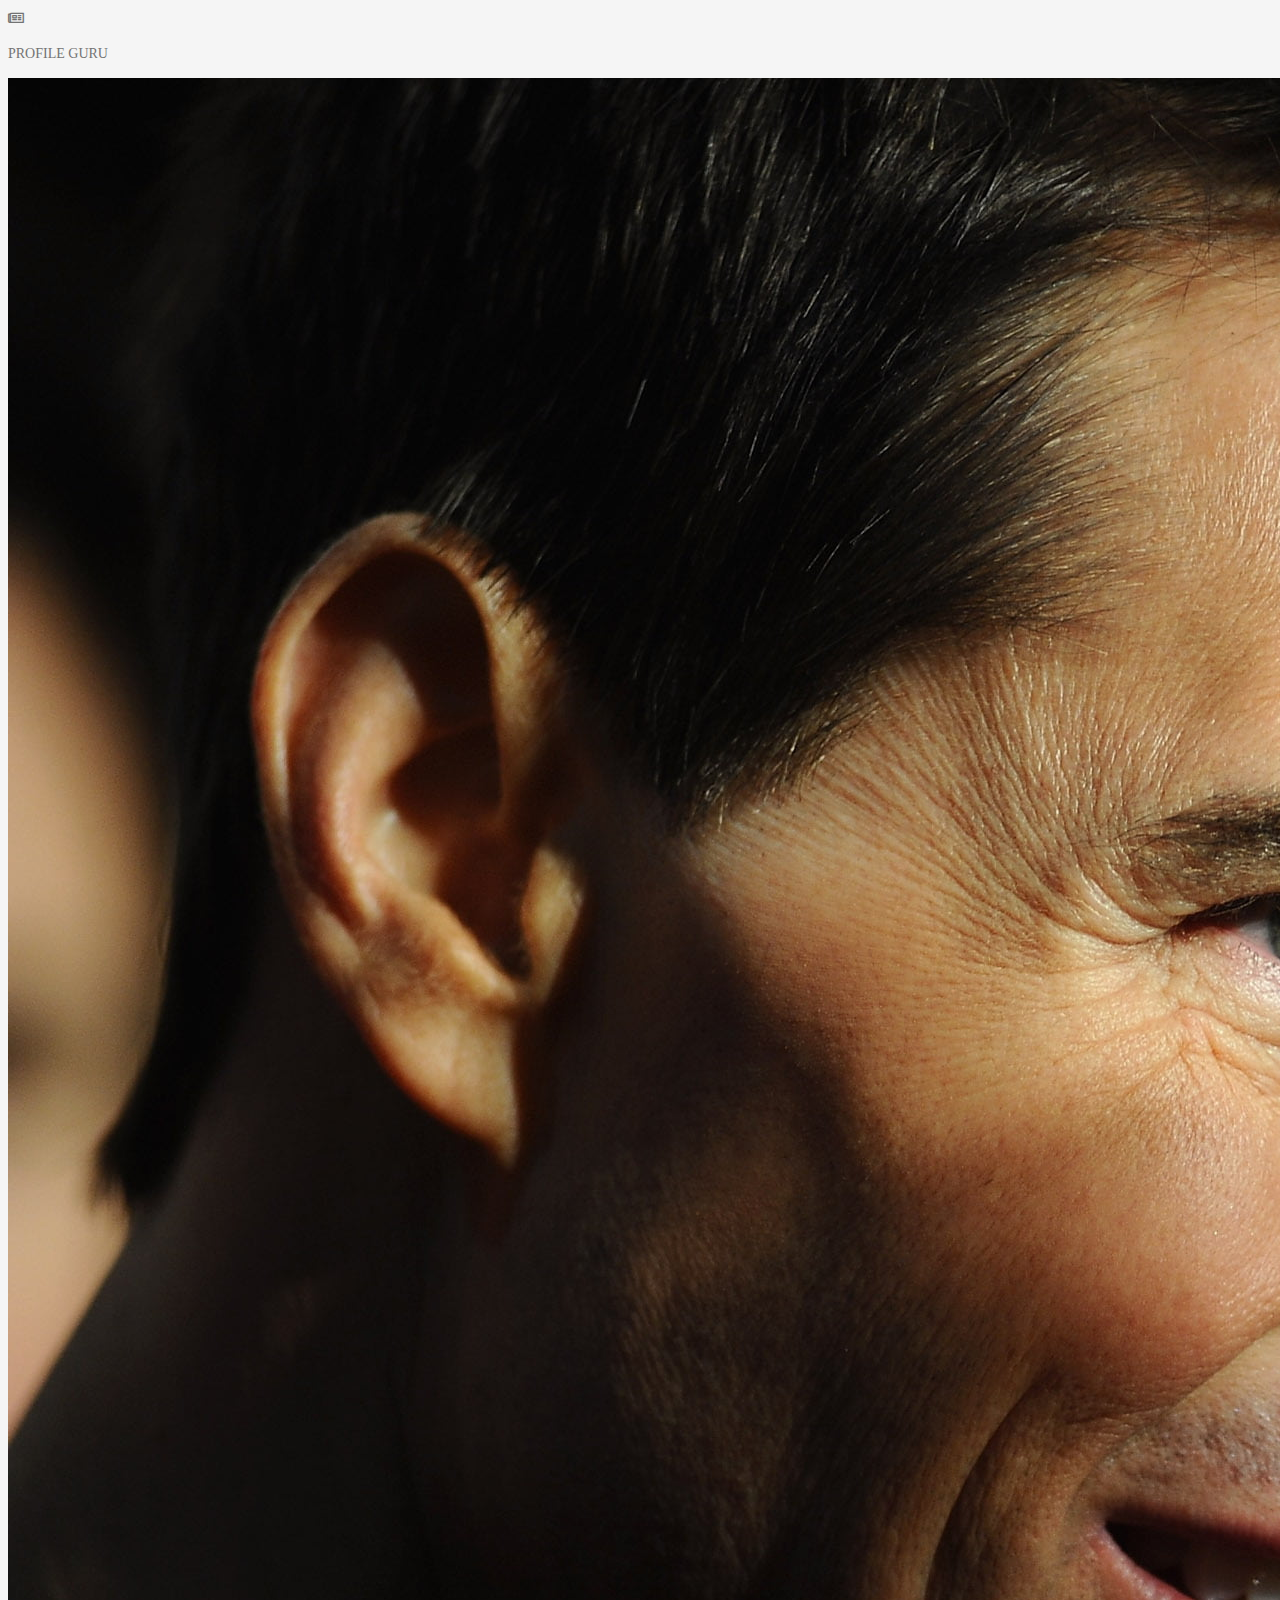
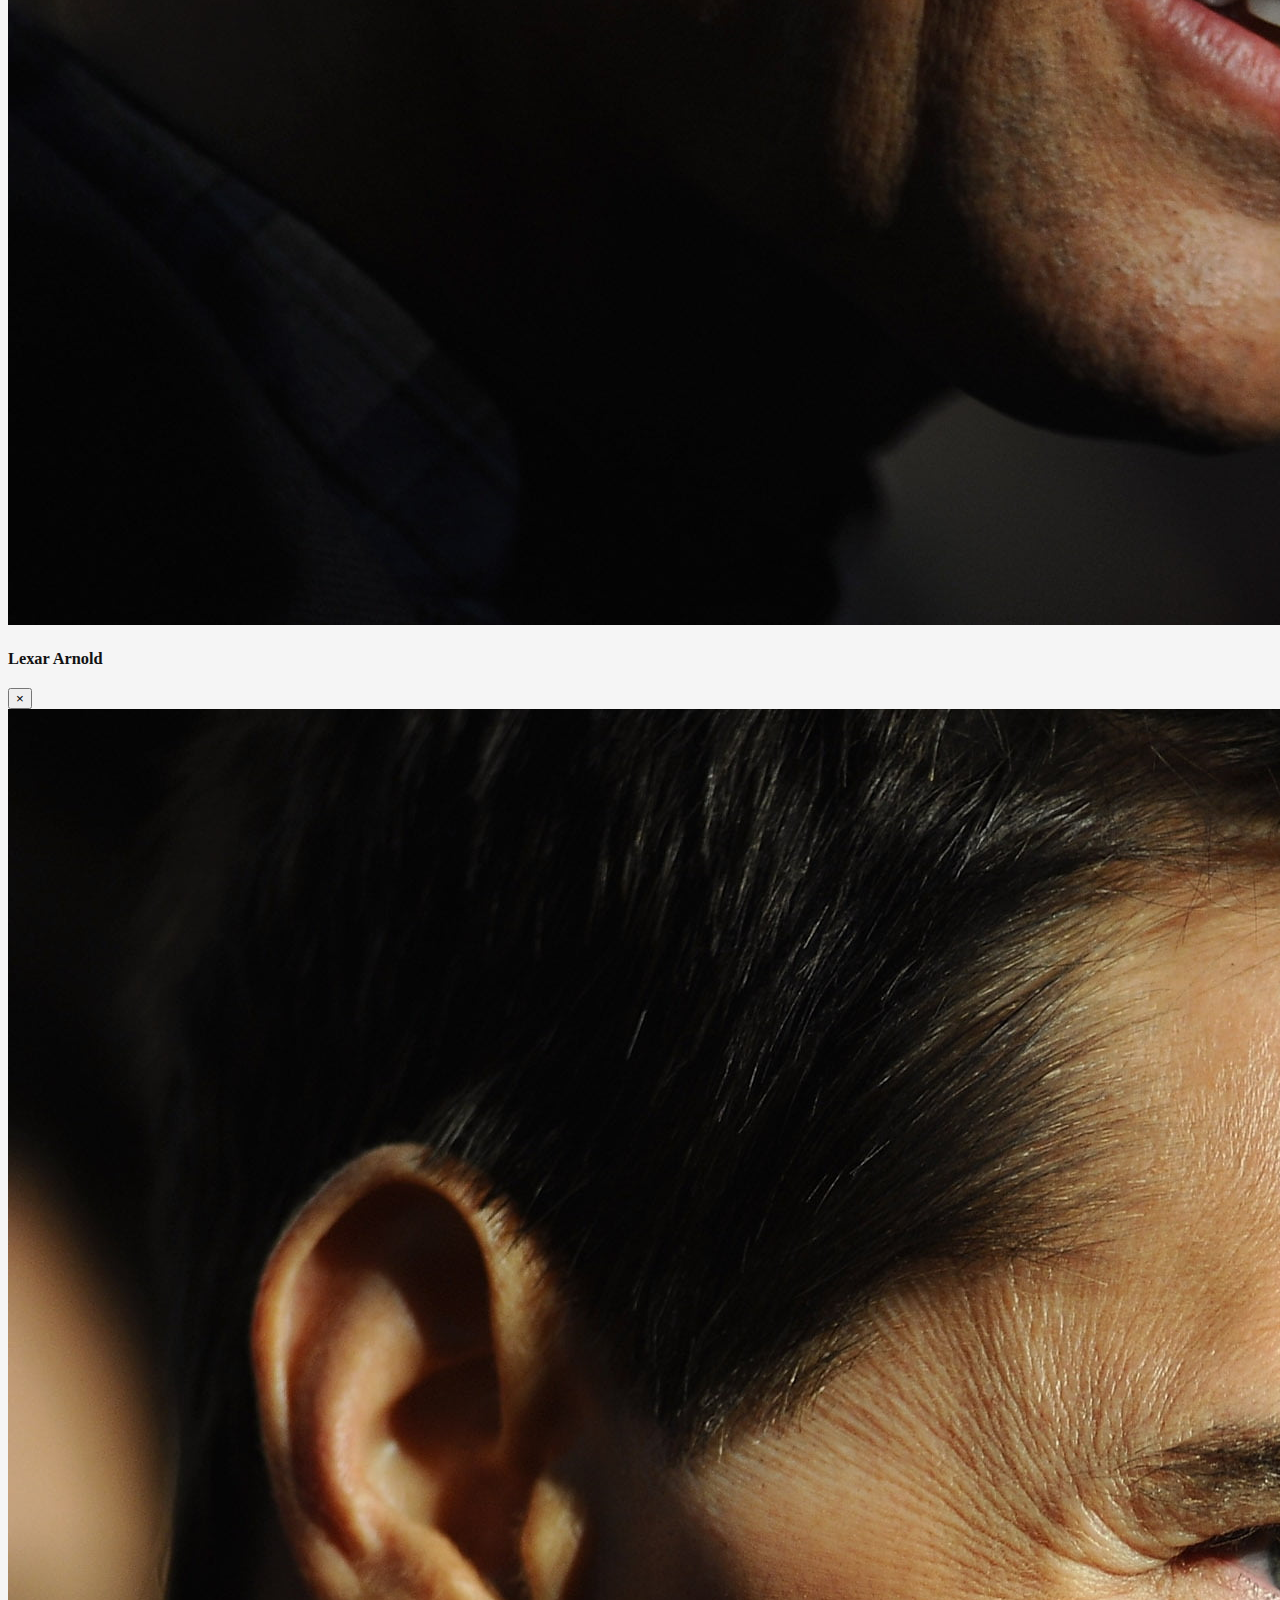
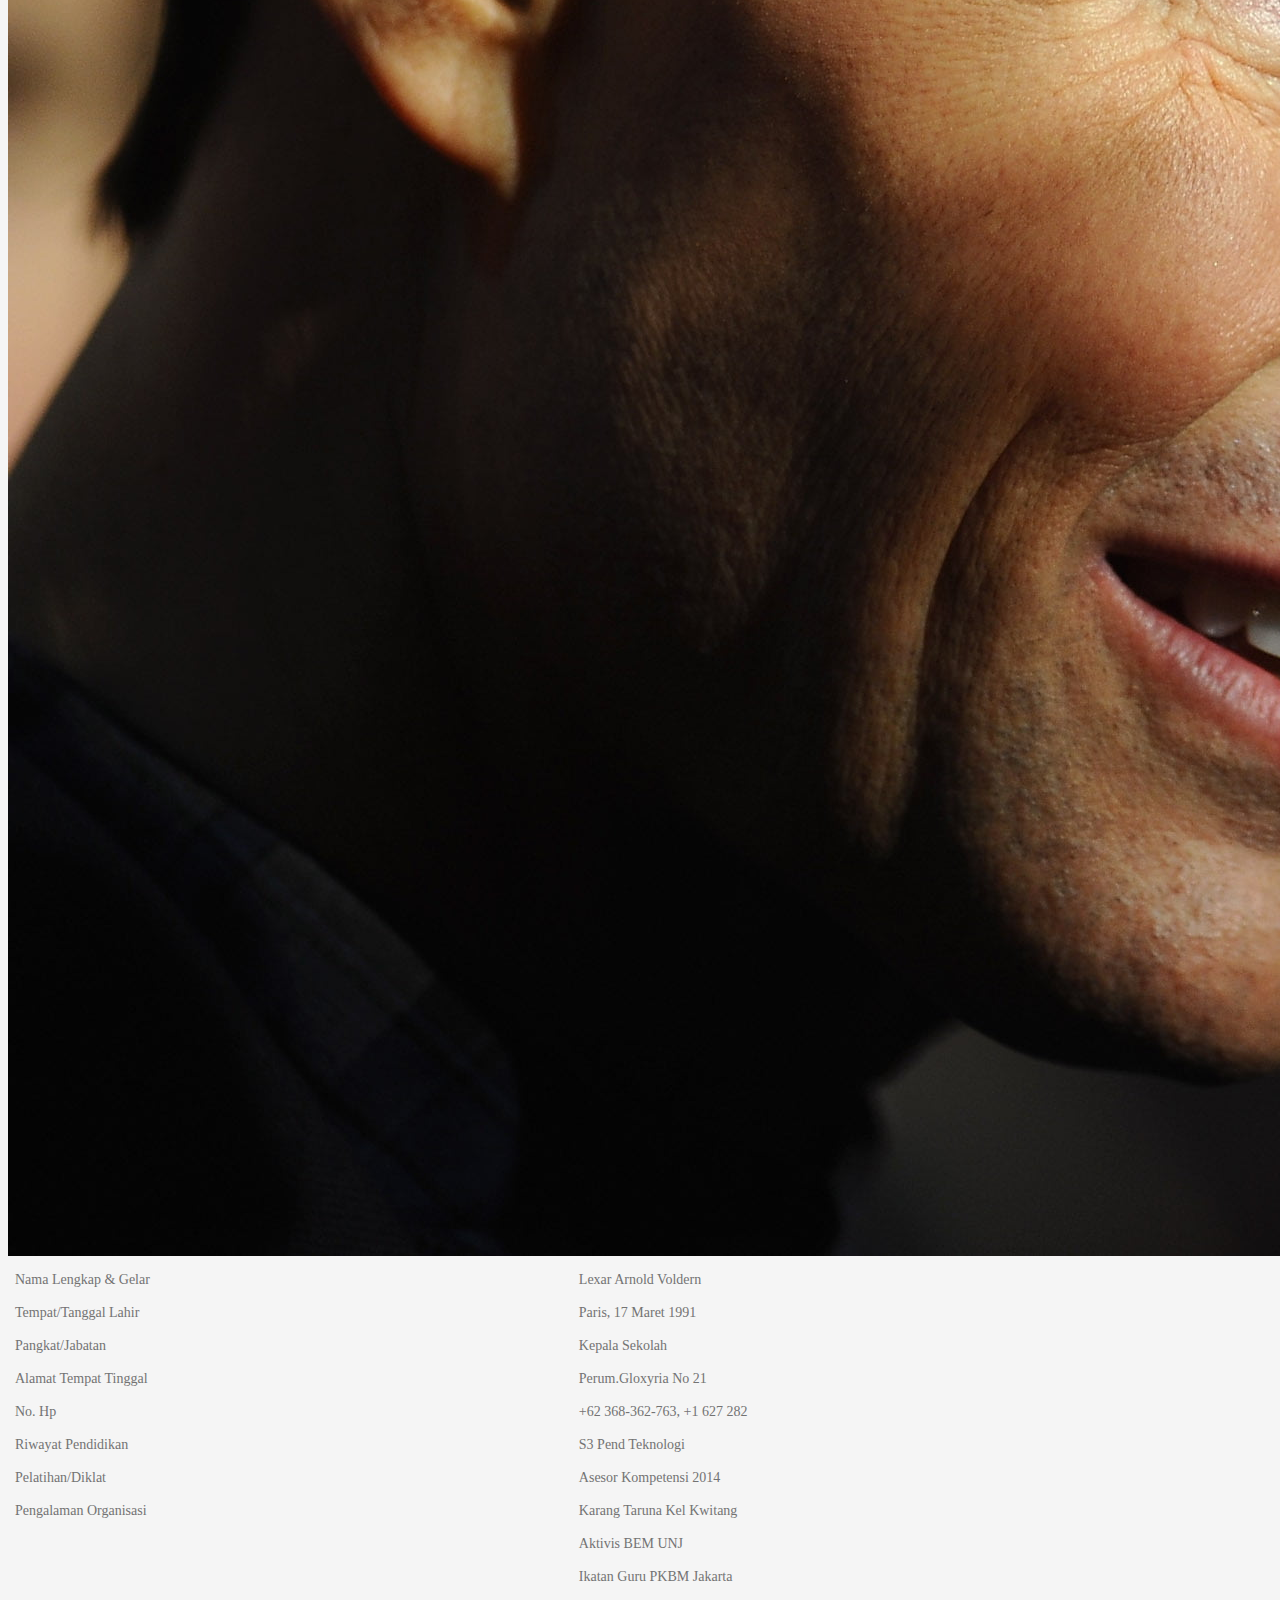
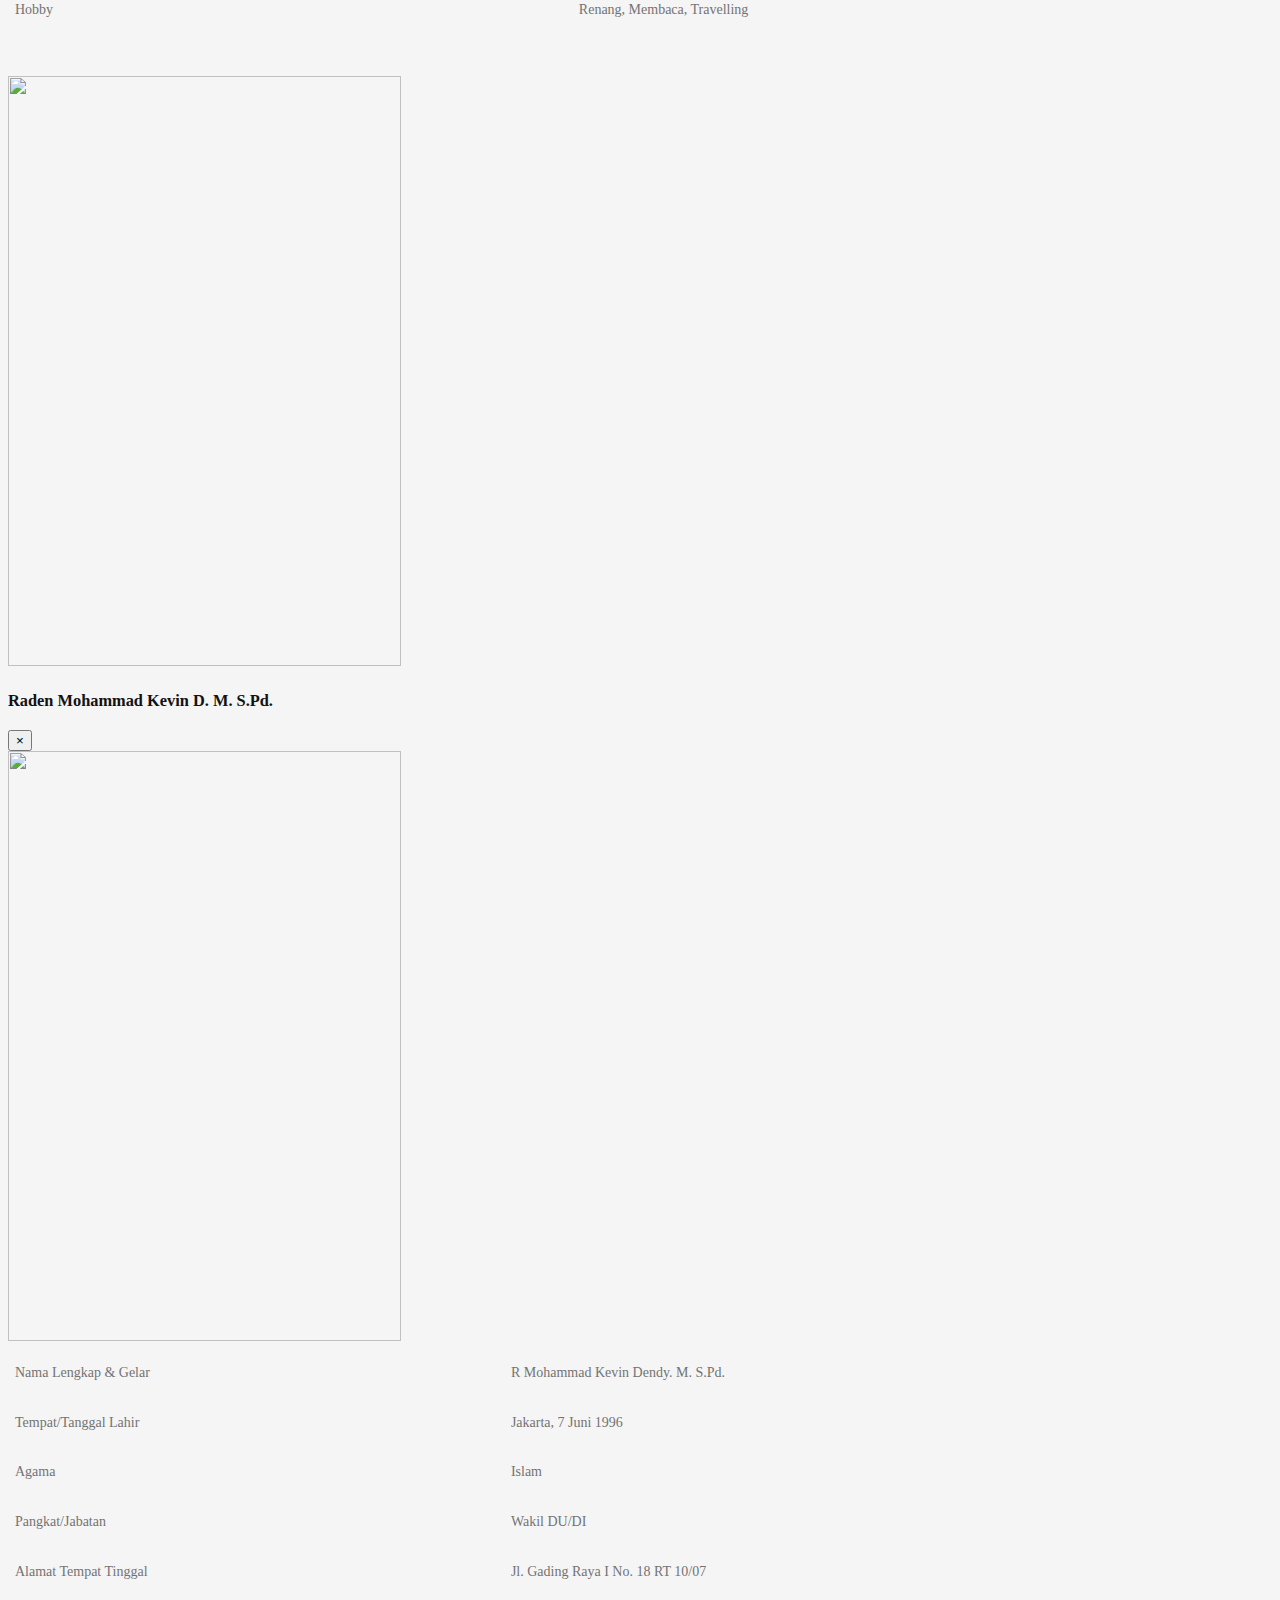
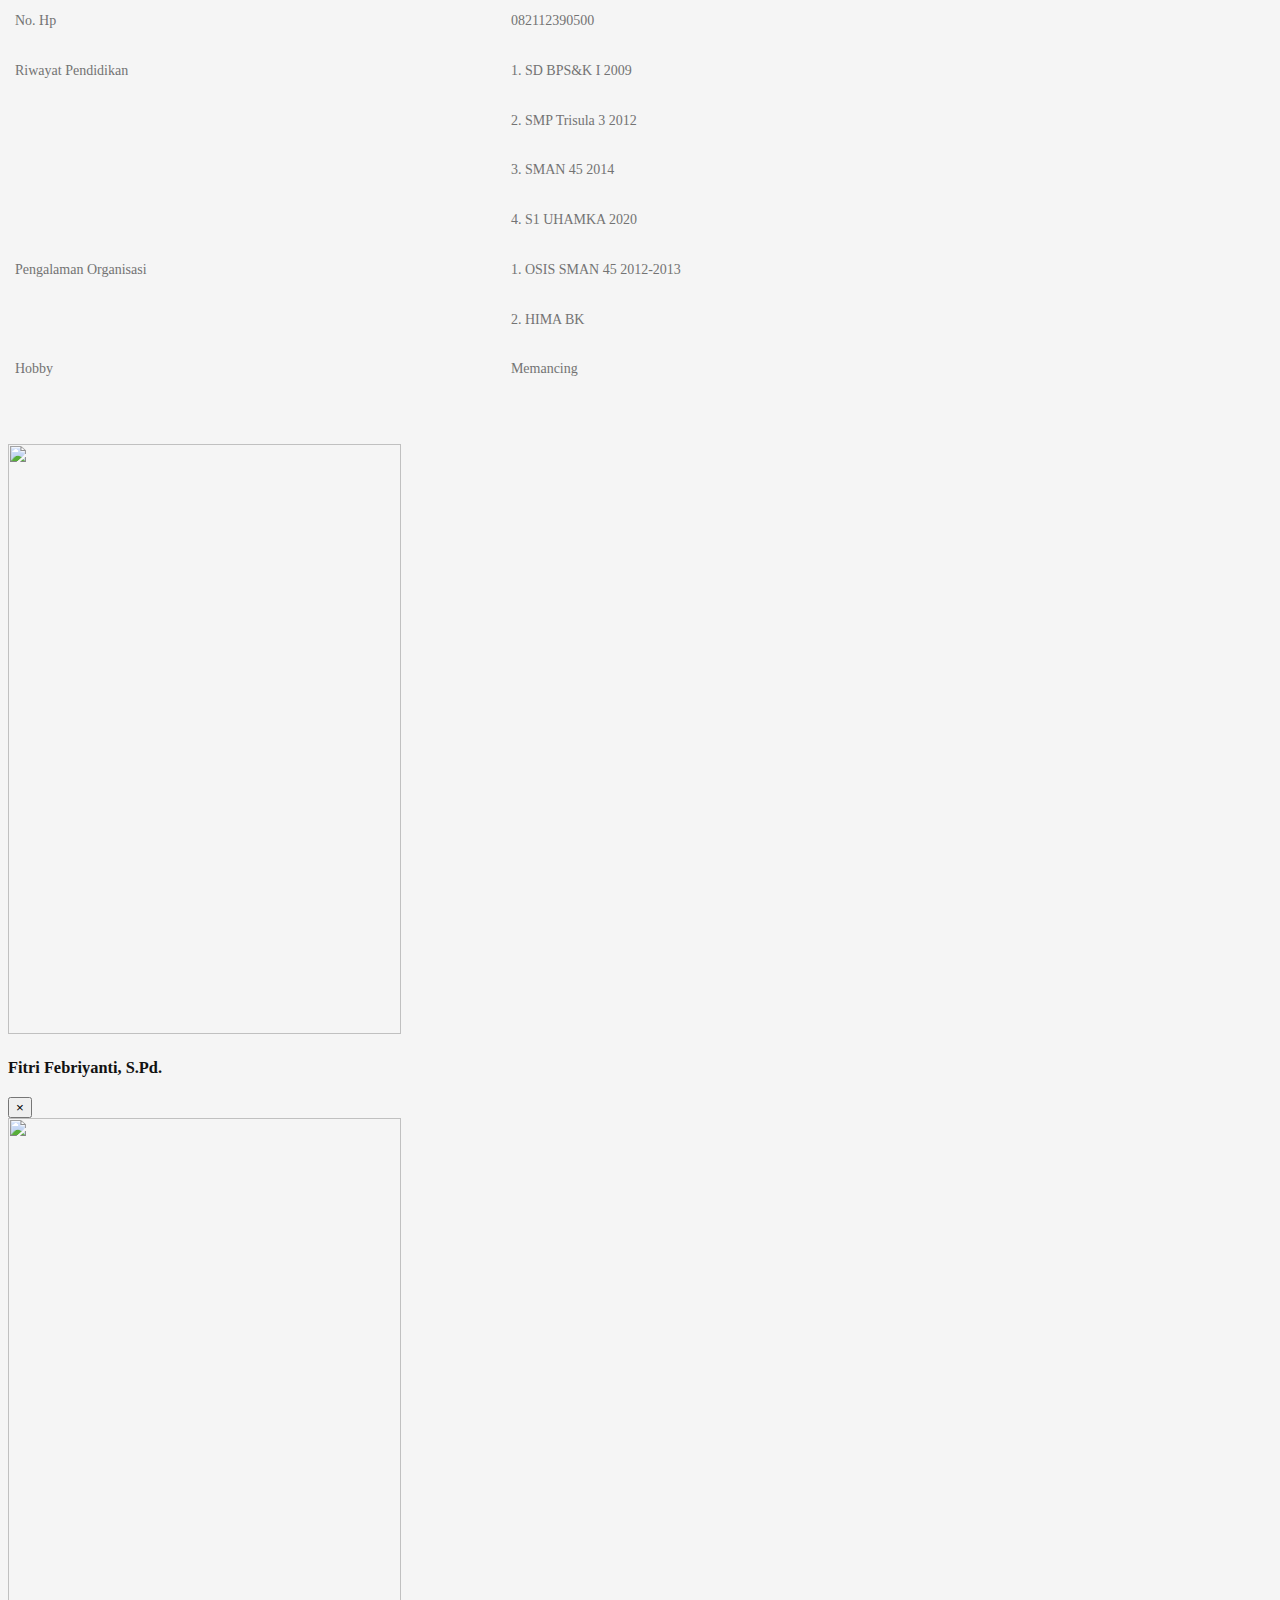
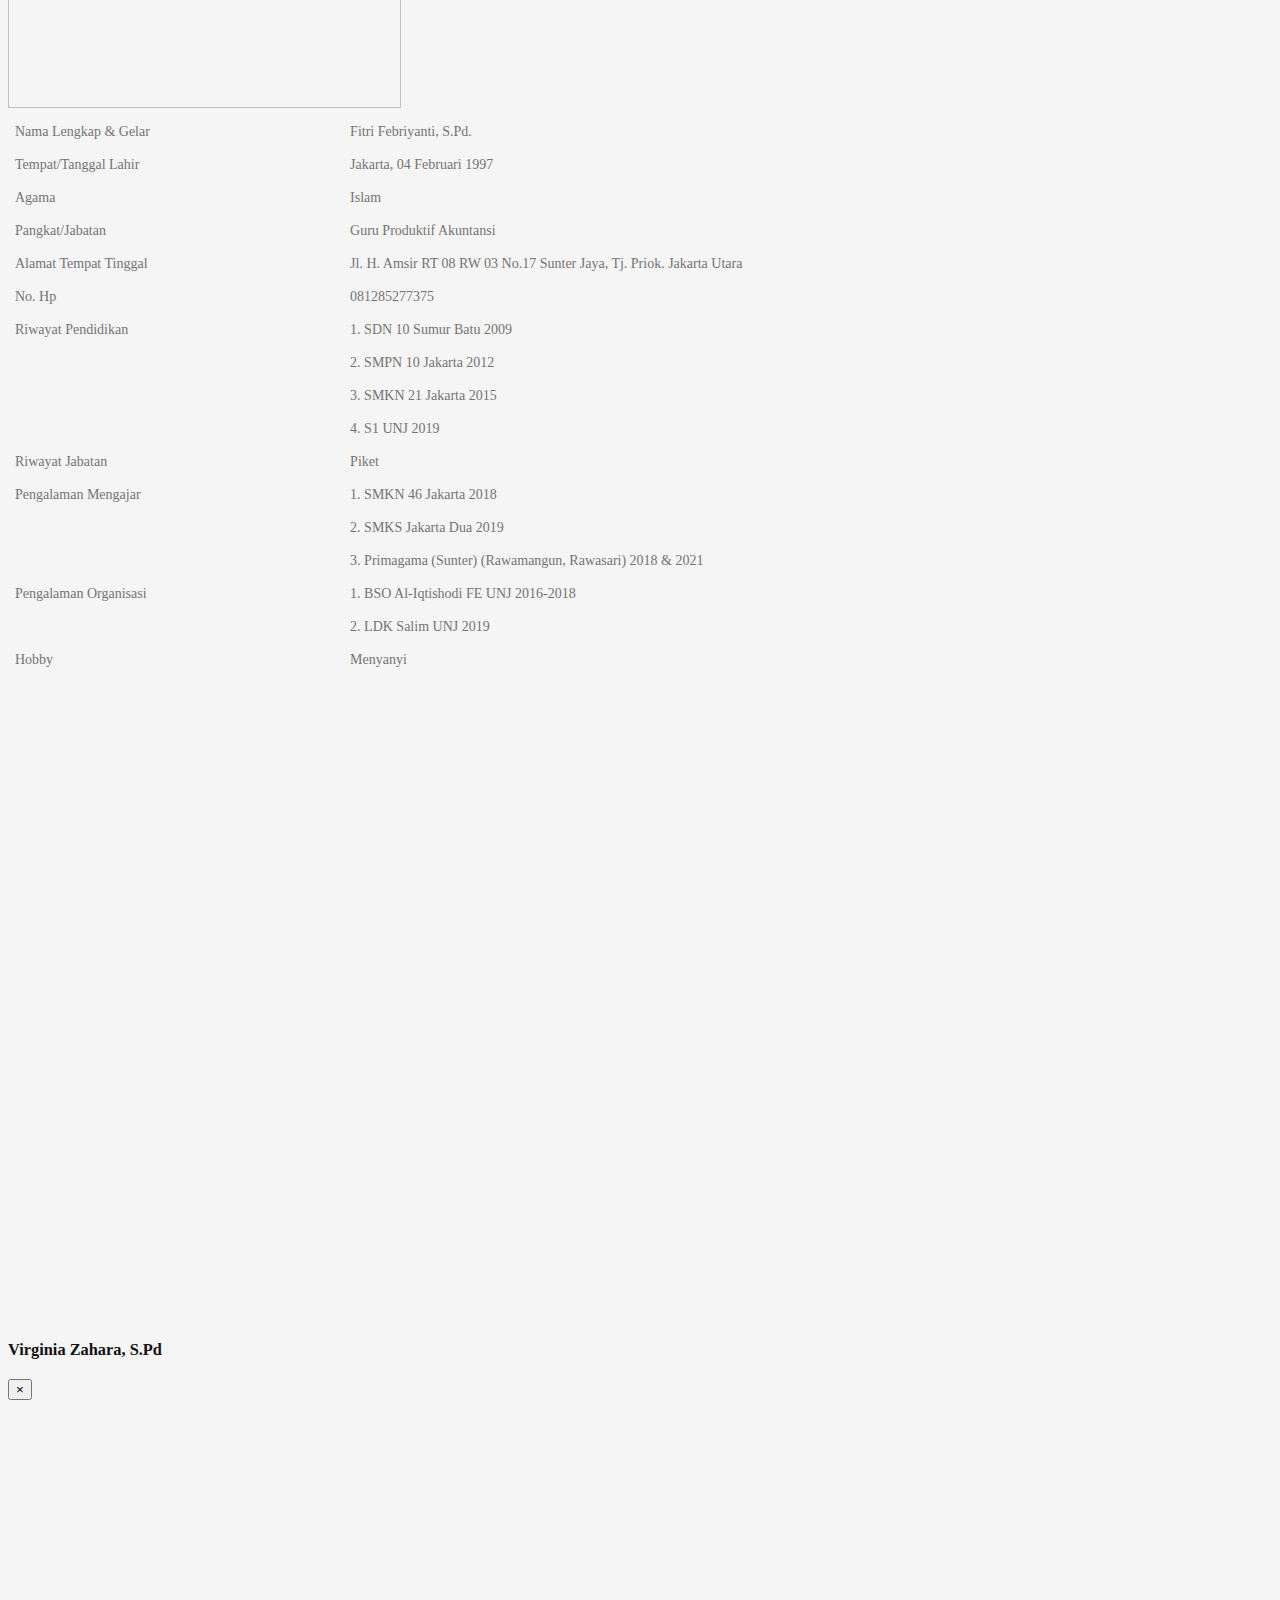
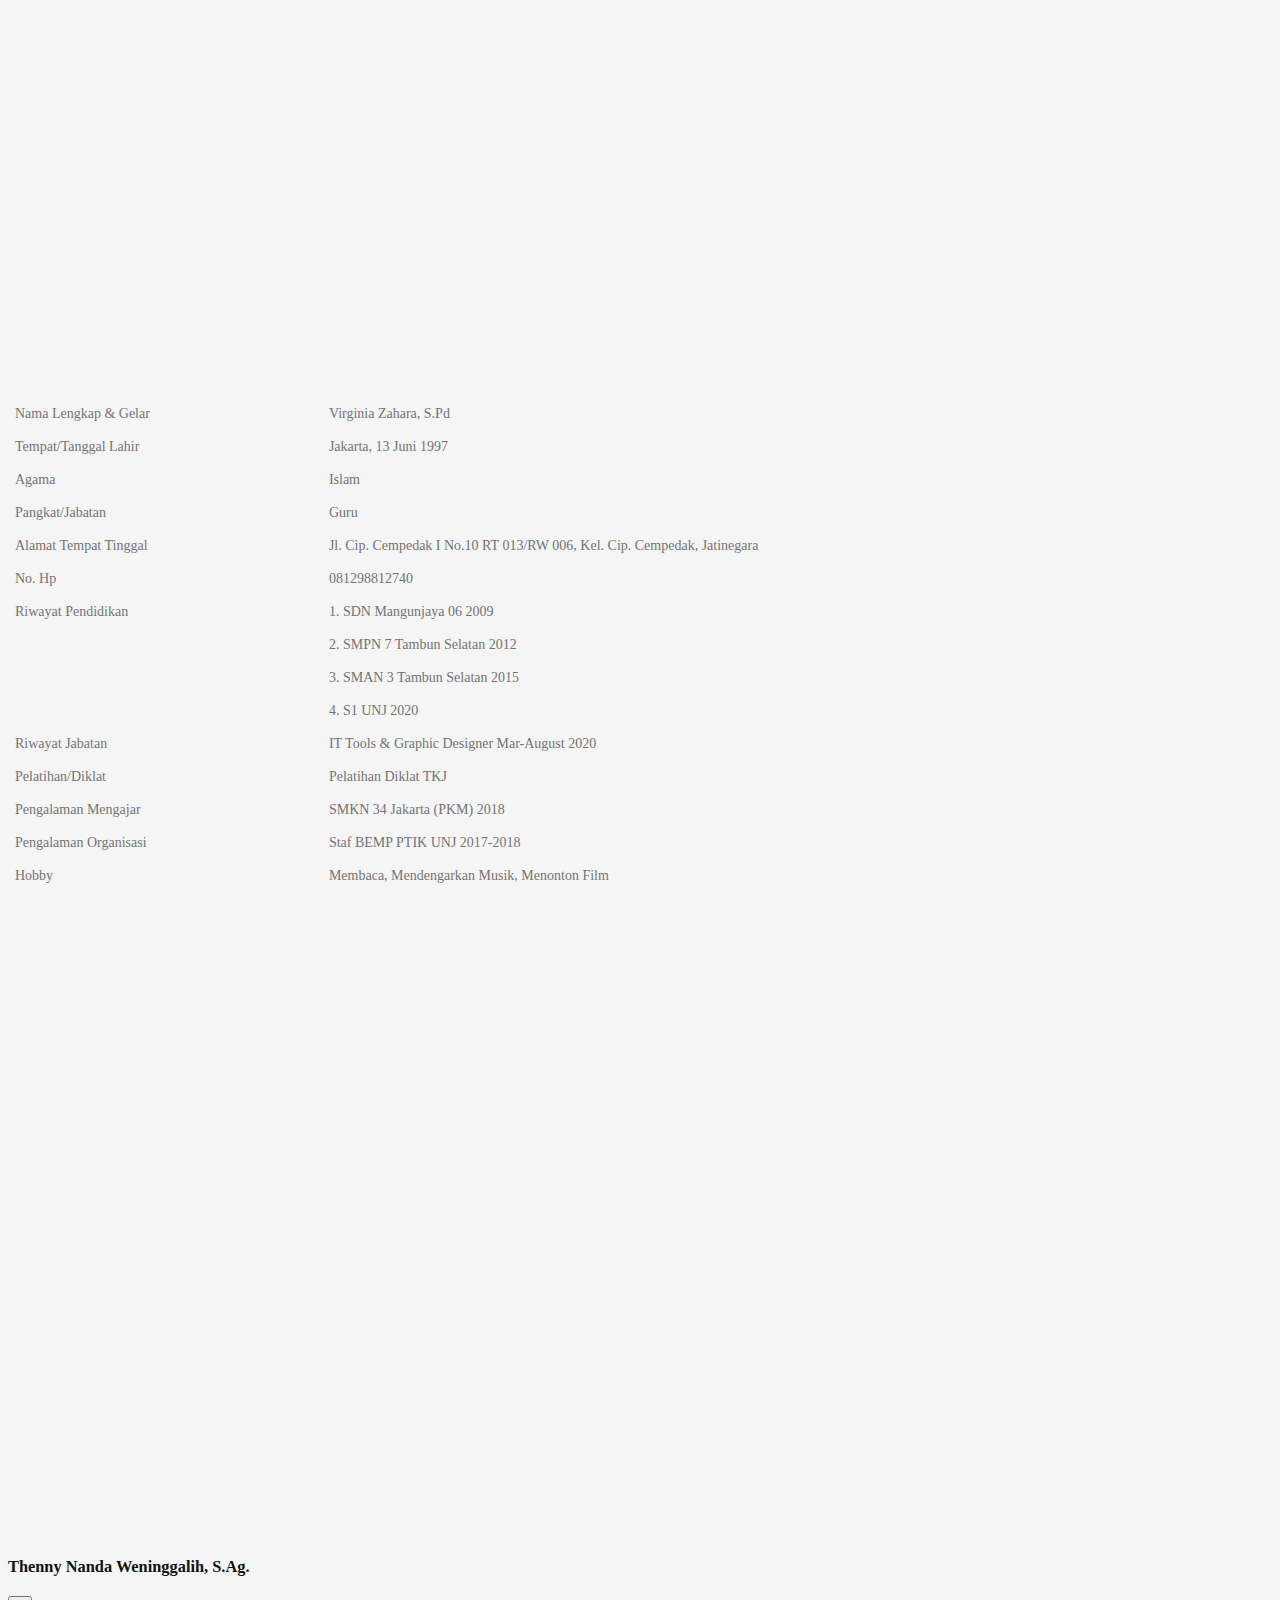
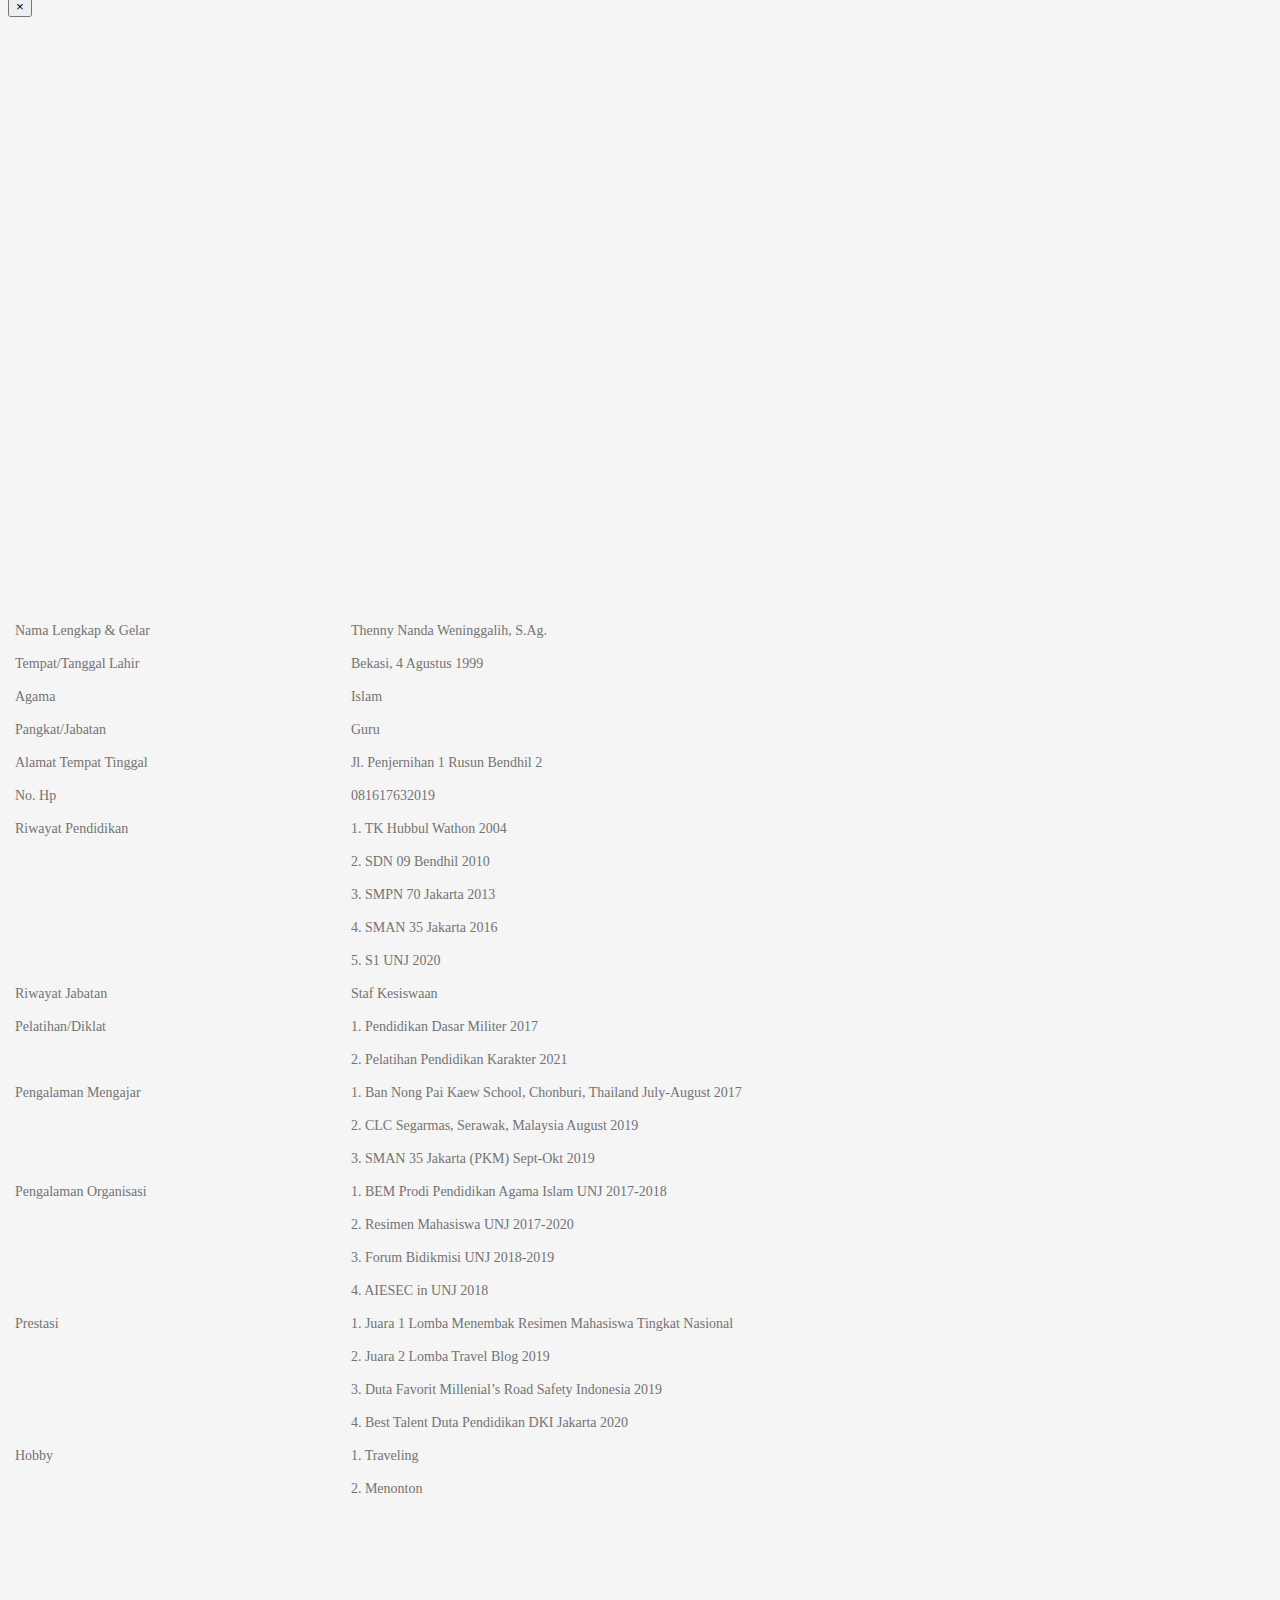
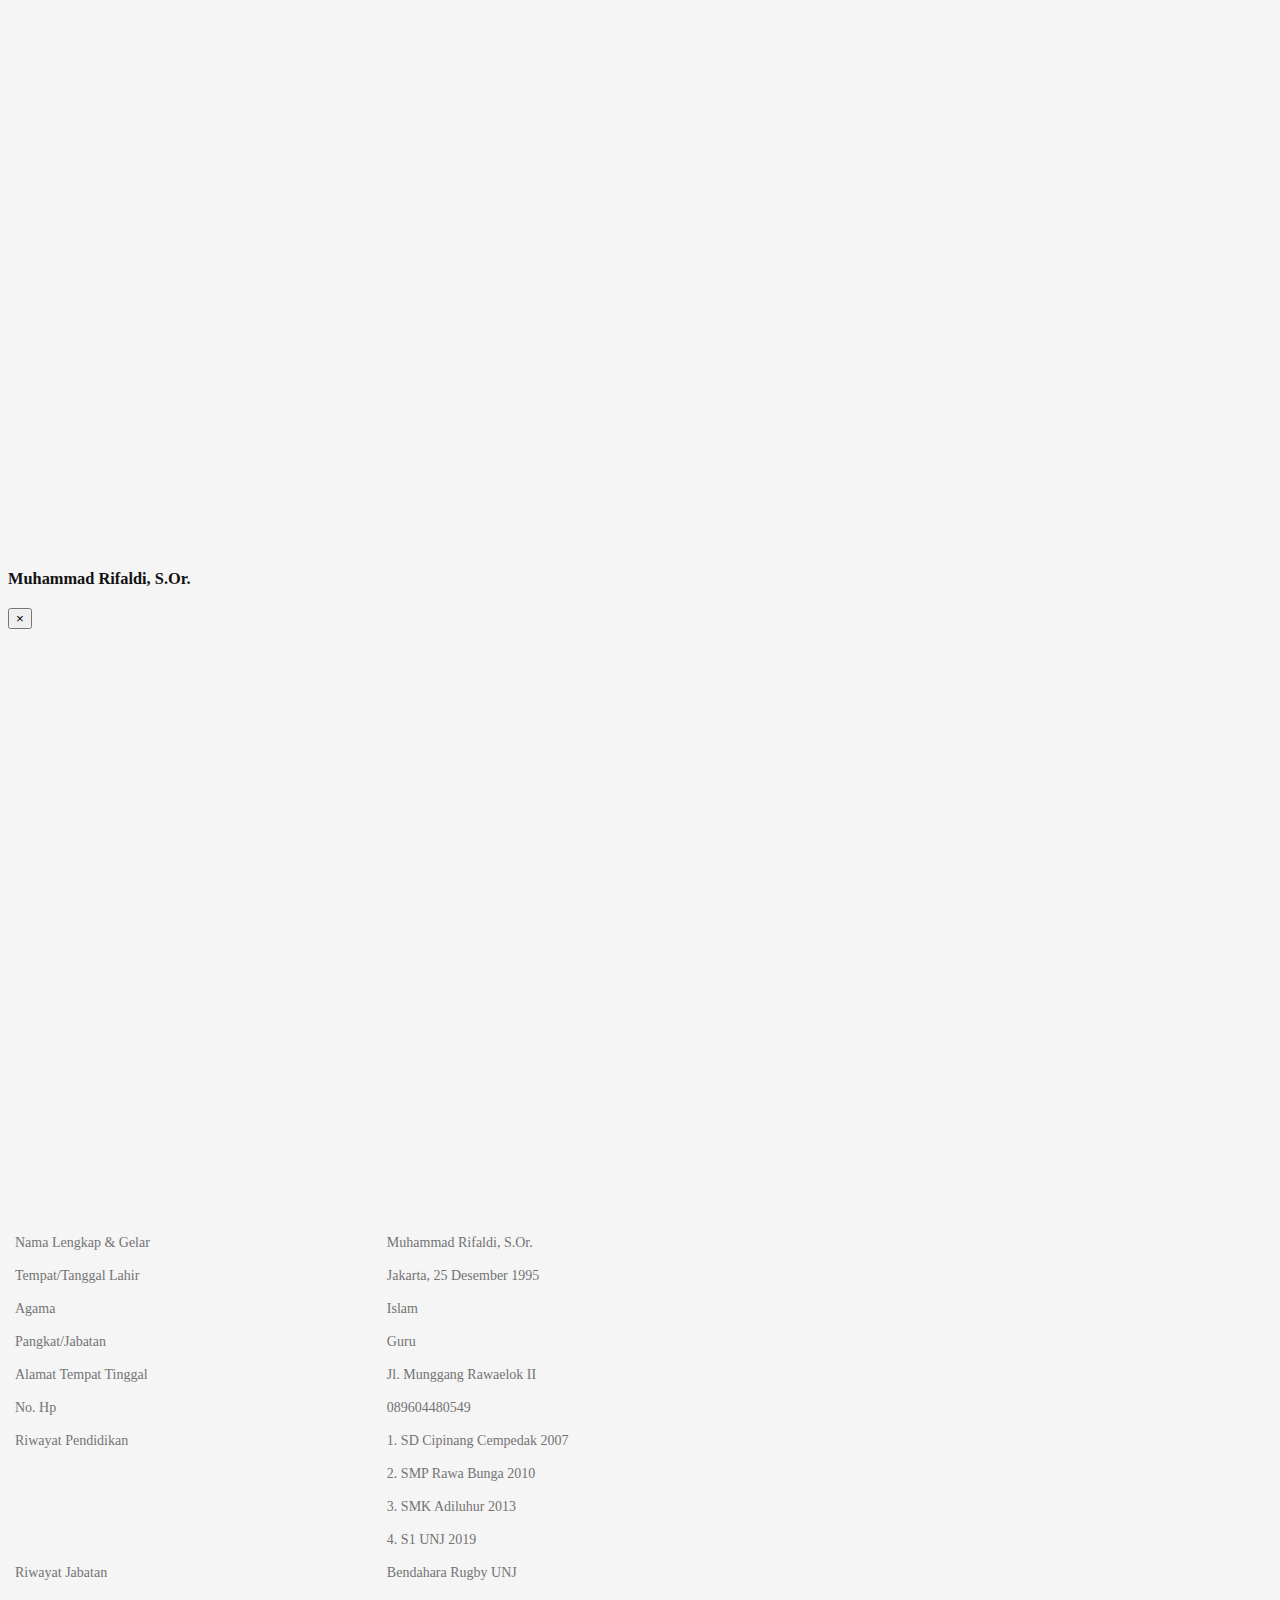
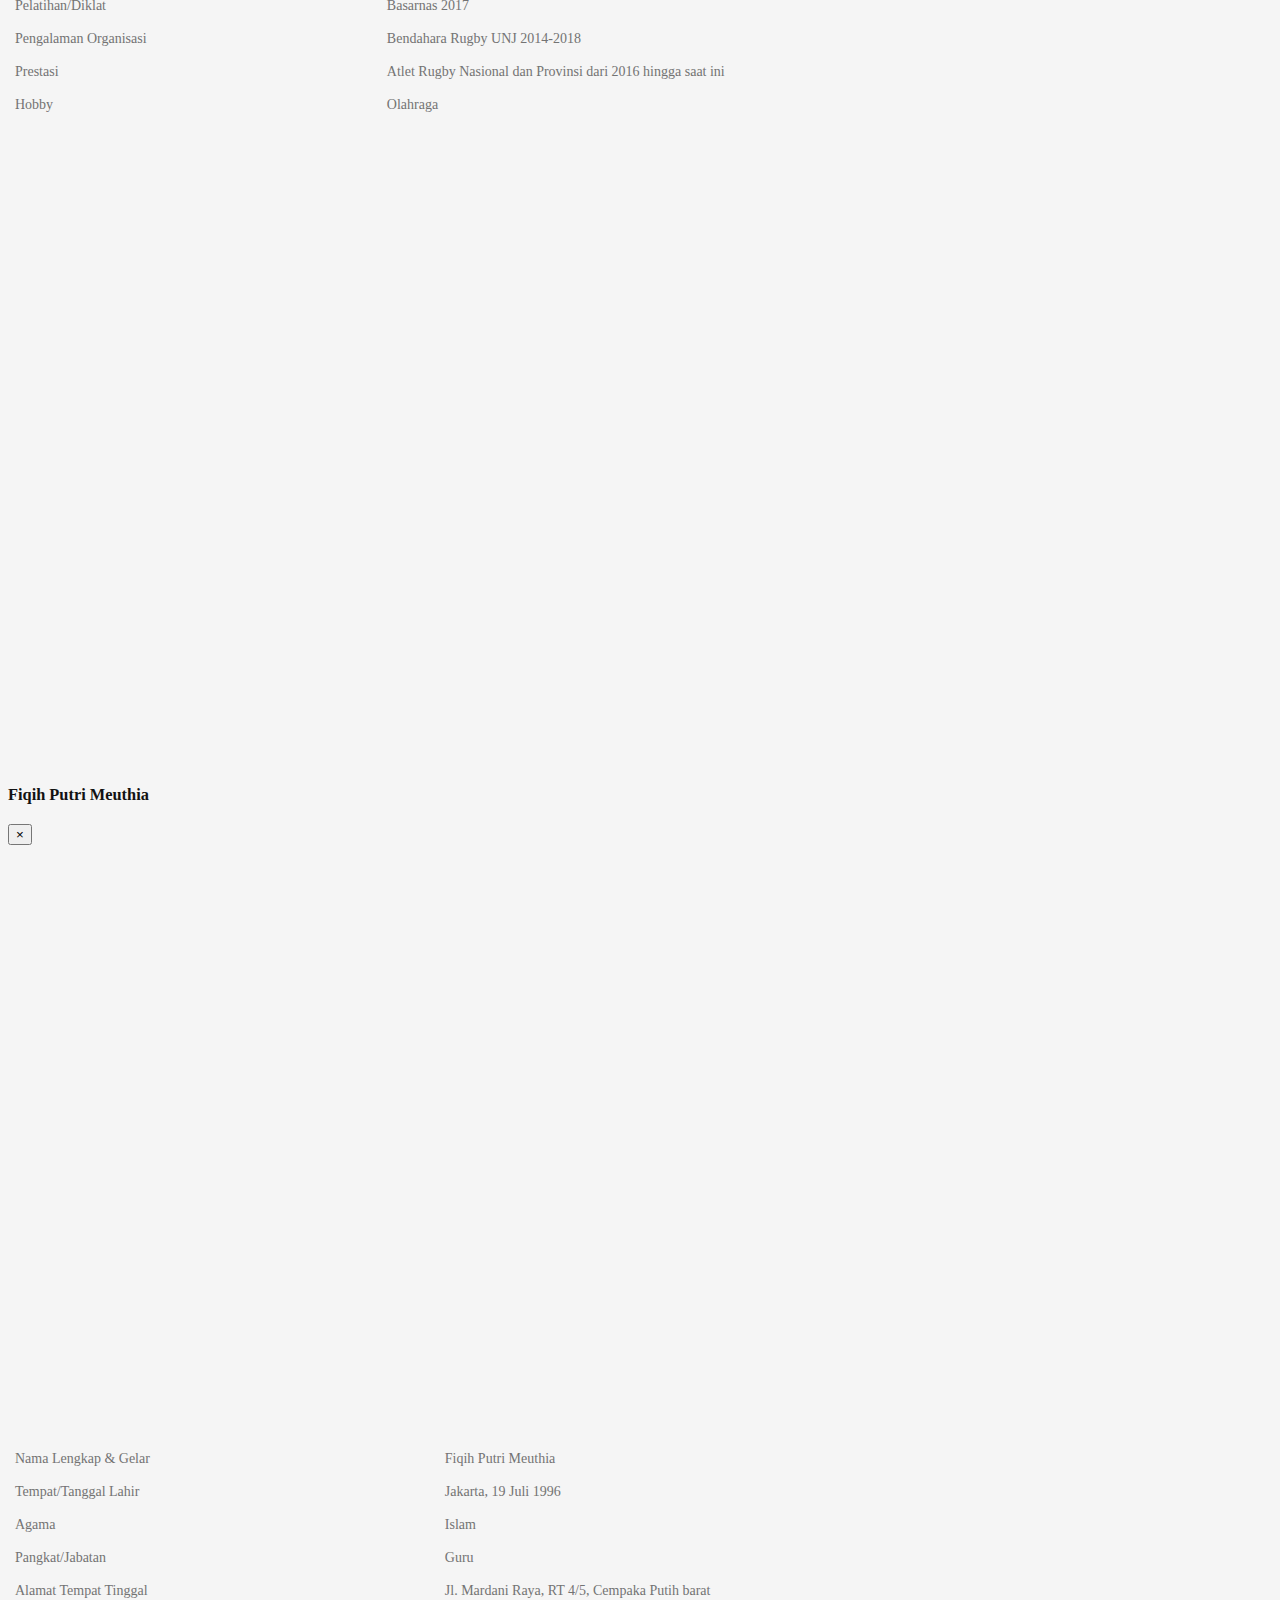
==== Lainnya/profileguru.html @ 70418474 "Tugas Kelompok 5" ====
<!DOCTYPE html>
<html lang="en-US"
	prefix="og: https://ogp.me/ns#" >
<head>
	<meta charset="UTF-8">
	<meta name="viewport" content="width=device-width, initial-scale=1, shrink-to-fit=no">
	<link rel="profile" href="http://gmpg.org/xfn/11">
	<title>Profile Guru Test</title>

		<!-- All in One SEO 4.1.4.1 -->
		<meta name="robots" content="max-image-preview:large" />
		<link rel="canonical" href="https://smkksatrya.sch.id/profile-guru/" />
		<meta property="og:locale" content="en_US" />
		<meta property="og:site_name" content="SMP MUHAMMADIYAH 5 NGORO" />
		<meta property="og:type" content="article" />
		<meta property="og:title" content="PROFILE GURU | SMK KSATRYA" />
		<meta property="og:url" content="https://smkksatrya.sch.id/profile-guru/" />
		<meta property="og:image" content="https://smkksatrya.sch.id/wp-content/uploads/2021/09/medsos.jpg" />
		<meta property="og:image:secure_url" content="https://smkksatrya.sch.id/wp-content/uploads/2021/09/medsos.jpg" />
		<meta property="og:image:width" content="512" />
		<meta property="og:image:height" content="512" />
		<meta property="article:published_time" content="2021-09-08T15:52:40+00:00" />
		<meta property="article:modified_time" content="2021-09-11T03:40:23+00:00" />
		<meta name="twitter:card" content="summary" />
		<meta name="twitter:domain" content="smkksatrya.sch.id" />
		<meta name="twitter:title" content="PROFILE GURU | SMK KSATRYA" />
		<meta name="twitter:image" content="https://smkksatrya.sch.id/wp-content/uploads/2021/09/medsos.jpg" />
		<script type="application/ld+json" class="aioseo-schema">
			{"@context":"https:\/\/schema.org","@graph":[{"@type":"WebSite","@id":"https:\/\/smkksatrya.sch.id\/#website","url":"https:\/\/smkksatrya.sch.id\/","name":"SMK KSATRYA","description":"PENDIDIKAN,PENGAJARAN, DAN KEKELUARGAAN","inLanguage":"en-US","publisher":{"@id":"https:\/\/smkksatrya.sch.id\/#organization"}},{"@type":"Organization","@id":"https:\/\/smkksatrya.sch.id\/#organization","name":"SMK KSATRYA","url":"https:\/\/smkksatrya.sch.id\/"},{"@type":"BreadcrumbList","@id":"https:\/\/smkksatrya.sch.id\/profile-guru\/#breadcrumblist","itemListElement":[{"@type":"ListItem","@id":"https:\/\/smkksatrya.sch.id\/#listItem","position":1,"item":{"@type":"WebPage","@id":"https:\/\/smkksatrya.sch.id\/","name":"Home","description":"PENDIDIKAN,PENGAJARAN, DAN KEKELUARGAAN","url":"https:\/\/smkksatrya.sch.id\/"},"nextItem":"https:\/\/smkksatrya.sch.id\/profile-guru\/#listItem"},{"@type":"ListItem","@id":"https:\/\/smkksatrya.sch.id\/profile-guru\/#listItem","position":2,"item":{"@type":"WebPage","@id":"https:\/\/smkksatrya.sch.id\/profile-guru\/","name":"PROFILE GURU","url":"https:\/\/smkksatrya.sch.id\/profile-guru\/"},"previousItem":"https:\/\/smkksatrya.sch.id\/#listItem"}]},{"@type":"WebPage","@id":"https:\/\/smkksatrya.sch.id\/profile-guru\/#webpage","url":"https:\/\/smkksatrya.sch.id\/profile-guru\/","name":"PROFILE GURU | SMK KSATRYA","inLanguage":"en-US","isPartOf":{"@id":"https:\/\/smkksatrya.sch.id\/#website"},"breadcrumb":{"@id":"https:\/\/smkksatrya.sch.id\/profile-guru\/#breadcrumblist"},"datePublished":"2021-09-08T15:52:40+07:00","dateModified":"2021-09-11T03:40:23+07:00"}]}
		</script>
		<!-- All in One SEO -->

<link rel='dns-prefetch' href='//cdnjs.cloudflare.com' />
<link rel='dns-prefetch' href='//s.w.org' />
<link href='https://fonts.gstatic.com' crossorigin rel='preconnect' />
<link rel="alternate" type="application/rss+xml" title="SMK KSATRYA &raquo; Feed" href="https://smkksatrya.sch.id/feed/" />
<link rel="alternate" type="application/rss+xml" title="SMK KSATRYA &raquo; Comments Feed" href="https://smkksatrya.sch.id/comments/feed/" />
		<script>
			window._wpemojiSettings = {"baseUrl":"https:\/\/s.w.org\/images\/core\/emoji\/13.1.0\/72x72\/","ext":".png","svgUrl":"https:\/\/s.w.org\/images\/core\/emoji\/13.1.0\/svg\/","svgExt":".svg","source":{"concatemoji":"https:\/\/smkksatrya.sch.id\/wp-includes\/js\/wp-emoji-release.min.js?ver=5.8.1"}};
			!function(e,a,t){var n,r,o,i=a.createElement("canvas"),p=i.getContext&&i.getContext("2d");function s(e,t){var a=String.fromCharCode;p.clearRect(0,0,i.width,i.height),p.fillText(a.apply(this,e),0,0);e=i.toDataURL();return p.clearRect(0,0,i.width,i.height),p.fillText(a.apply(this,t),0,0),e===i.toDataURL()}function c(e){var t=a.createElement("script");t.src=e,t.defer=t.type="text/javascript",a.getElementsByTagName("head")[0].appendChild(t)}for(o=Array("flag","emoji"),t.supports={everything:!0,everythingExceptFlag:!0},r=0;r<o.length;r++)t.supports[o[r]]=function(e){if(!p||!p.fillText)return!1;switch(p.textBaseline="top",p.font="600 32px Arial",e){case"flag":return s([127987,65039,8205,9895,65039],[127987,65039,8203,9895,65039])?!1:!s([55356,56826,55356,56819],[55356,56826,8203,55356,56819])&&!s([55356,57332,56128,56423,56128,56418,56128,56421,56128,56430,56128,56423,56128,56447],[55356,57332,8203,56128,56423,8203,56128,56418,8203,56128,56421,8203,56128,56430,8203,56128,56423,8203,56128,56447]);case"emoji":return!s([10084,65039,8205,55357,56613],[10084,65039,8203,55357,56613])}return!1}(o[r]),t.supports.everything=t.supports.everything&&t.supports[o[r]],"flag"!==o[r]&&(t.supports.everythingExceptFlag=t.supports.everythingExceptFlag&&t.supports[o[r]]);t.supports.everythingExceptFlag=t.supports.everythingExceptFlag&&!t.supports.flag,t.DOMReady=!1,t.readyCallback=function(){t.DOMReady=!0},t.supports.everything||(n=function(){t.readyCallback()},a.addEventListener?(a.addEventListener("DOMContentLoaded",n,!1),e.addEventListener("load",n,!1)):(e.attachEvent("onload",n),a.attachEvent("onreadystatechange",function(){"complete"===a.readyState&&t.readyCallback()})),(n=t.source||{}).concatemoji?c(n.concatemoji):n.wpemoji&&n.twemoji&&(c(n.twemoji),c(n.wpemoji)))}(window,document,window._wpemojiSettings);
		</script>
		<style>
img.wp-smiley,
img.emoji {
	display: inline !important;
	border: none !important;
	box-shadow: none !important;
	height: 1em !important;
	width: 1em !important;
	margin: 0 .07em !important;
	vertical-align: -0.1em !important;
	background: none !important;
	padding: 0 !important;
}
</style>
	<link rel='stylesheet' id='wp-block-library-css'  href='https://smkksatrya.sch.id/wp-includes/css/dist/block-library/style.min.css?ver=5.8.1' media='all' />
<link rel='stylesheet' id='font-awesome-5-css'  href='https://smkksatrya.sch.id/wp-content/plugins/bb-plugin/fonts/fontawesome/5.15.1/css/all.min.css?ver=2.4.2.5' media='all' />
<link rel='stylesheet' id='jquery-magnificpopup-css'  href='https://smkksatrya.sch.id/wp-content/plugins/bb-plugin/css/jquery.magnificpopup.min.css?ver=2.4.2.5' media='all' />
<link rel='stylesheet' id='fl-builder-layout-294-css'  href='https://smkksatrya.sch.id/wp-content/uploads/bb-plugin/cache/294-layout.css?ver=ad96f4ea0cf799edf8ae7e9eb993b9c2' media='all' />
<link rel='stylesheet' id='contact-form-7-css'  href='https://smkksatrya.sch.id/wp-content/plugins/contact-form-7/includes/css/styles.css?ver=5.4.2' media='all' />
<style id='contact-form-7-inline-css'>
.wpcf7 .wpcf7-recaptcha iframe {margin-bottom: 0;}.wpcf7 .wpcf7-recaptcha[data-align="center"] > div {margin: 0 auto;}.wpcf7 .wpcf7-recaptcha[data-align="right"] > div {margin: 0 0 0 auto;}
</style>
<link rel='stylesheet' id='wpdm-font-awesome-css'  href='https://smkksatrya.sch.id/wp-content/plugins/download-manager/assets/fontawesome/css/all.css?ver=5.8.1' media='all' />
<link rel='stylesheet' id='wpdm-front-bootstrap-css'  href='https://smkksatrya.sch.id/wp-content/plugins/download-manager/assets/bootstrap/css/bootstrap.min.css?ver=5.8.1' media='all' />
<link rel='stylesheet' id='wpdm-front-css'  href='https://smkksatrya.sch.id/wp-content/plugins/download-manager/assets/css/front.css?ver=5.8.1' media='all' />
<link rel='stylesheet' id='rs-plugin-settings-css'  href='https://smkksatrya.sch.id/wp-content/plugins/revslider/public/assets/css/settings.css?ver=5.4.8.3' media='all' />
<style id='rs-plugin-settings-inline-css'>
#rs-demo-id {}
</style>
<link rel='stylesheet' id='dashicons-css'  href='https://smkksatrya.sch.id/wp-includes/css/dashicons.min.css?ver=5.8.1' media='all' />
<link rel='stylesheet' id='foundation-icons-css'  href='https://cdnjs.cloudflare.com/ajax/libs/foundicons/3.0.0/foundation-icons.css?ver=2.4.2.5' media='all' />
<link rel='stylesheet' id='fl-builder-layout-bundle-802e7279d19ff56cee9d86612d39a844-css'  href='https://smkksatrya.sch.id/wp-content/uploads/bb-plugin/cache/802e7279d19ff56cee9d86612d39a844-layout-bundle.css?ver=2.4.2.5-1.2.5' media='all' />
<link rel='stylesheet' id='justg-styles-css'  href='https://smkksatrya.sch.id/wp-content/themes/velocity/css/theme.min.css?ver=1.0.1629511904' media='all' />
<link rel='stylesheet' id='justg-woocomerce-styles-css'  href='https://smkksatrya.sch.id/wp-content/themes/velocity/css/woocommerce.min.css?ver=1.0.1629511904' media='all' />
<link rel='stylesheet' id='parent-style-css'  href='https://smkksatrya.sch.id/wp-content/themes/velocity/style.css?ver=2.2.0' media='all' />
<link rel='stylesheet' id='custom-style-css'  href='https://smkksatrya.sch.id/wp-content/themes/velocity-child-main/css/custom.css?ver=2.2.0.1631494164' media='all' />
<link rel='stylesheet' id='child-style-css'  href='https://smkksatrya.sch.id/wp-content/themes/velocity-child-main/style.css?ver=1.0' media='all' />
<script src='https://smkksatrya.sch.id/wp-includes/js/jquery/jquery.min.js?ver=3.6.0' id='jquery-core-js'></script>
<script src='https://smkksatrya.sch.id/wp-includes/js/jquery/jquery-migrate.min.js?ver=3.3.2' id='jquery-migrate-js'></script>
<script src='https://smkksatrya.sch.id/wp-includes/js/imagesloaded.min.js?ver=5.8.1' id='imagesloaded-js'></script>
<script src='https://smkksatrya.sch.id/wp-content/plugins/download-manager/assets/bootstrap/js/popper.min.js?ver=5.8.1' id='wpdm-poper-js'></script>
<script src='https://smkksatrya.sch.id/wp-content/plugins/download-manager/assets/bootstrap/js/bootstrap.min.js?ver=5.8.1' id='wpdm-front-bootstrap-js'></script>
<script id='wpdm-frontjs-js-extra'>
var wpdm_url = {"home":"https:\/\/smkksatrya.sch.id\/","site":"https:\/\/smkksatrya.sch.id\/","ajax":"https:\/\/smkksatrya.sch.id\/wp-admin\/admin-ajax.php"};
var wpdm_js = {"spinner":"<i class=\"fas fa-sun fa-spin\"><\/i>"};
</script>
<script src='https://smkksatrya.sch.id/wp-content/plugins/download-manager/assets/js/front.js?ver=3.2.15' id='wpdm-frontjs-js'></script>
<script src='https://smkksatrya.sch.id/wp-content/plugins/revslider/public/assets/js/jquery.themepunch.tools.min.js?ver=5.4.8.3' id='tp-tools-js'></script>
<script src='https://smkksatrya.sch.id/wp-content/plugins/revslider/public/assets/js/jquery.themepunch.revolution.min.js?ver=5.4.8.3' id='revmin-js'></script>
<link rel="https://api.w.org/" href="https://smkksatrya.sch.id/wp-json/" /><link rel="alternate" type="application/json" href="https://smkksatrya.sch.id/wp-json/wp/v2/pages/294" /><link rel="EditURI" type="application/rsd+xml" title="RSD" href="https://smkksatrya.sch.id/xmlrpc.php?rsd" />
<link rel="wlwmanifest" type="application/wlwmanifest+xml" href="https://smkksatrya.sch.id/wp-includes/wlwmanifest.xml" /> 
<meta name="generator" content="WordPress 5.8.1" />
<link rel='shortlink' href='https://smkksatrya.sch.id/?p=294' />
<link rel="alternate" type="application/json+oembed" href="https://smkksatrya.sch.id/wp-json/oembed/1.0/embed?url=https%3A%2F%2Fsmkksatrya.sch.id%2Fprofile-guru%2F" />
<link rel="alternate" type="text/xml+oembed" href="https://smkksatrya.sch.id/wp-json/oembed/1.0/embed?url=https%3A%2F%2Fsmkksatrya.sch.id%2Fprofile-guru%2F&#038;format=xml" />
<!-- Analytics by WP-Statistics v13.1 - https://wp-statistics.com/ -->
<meta name="mobile-web-app-capable" content="yes">
<meta name="apple-mobile-web-app-capable" content="yes">
<meta name="apple-mobile-web-app-title" content="SMK KSATRYA - PENDIDIKAN,PENGAJARAN, DAN KEKELUARGAAN">
<meta name="generator" content="Powered by Slider Revolution 5.4.8.3 - responsive, Mobile-Friendly Slider Plugin for WordPress with comfortable drag and drop interface." />

<link rel="apple-touch-icon" href="https://smkksatrya.sch.id/wp-content/uploads/2021/09/fav.png" />
<meta name="msapplication-TileImage" content="https://smkksatrya.sch.id/wp-content/uploads/2021/09/fav.png" />
<script type="text/javascript">function setREVStartSize(e){									
						try{ e.c=jQuery(e.c);var i=jQuery(window).width(),t=9999,r=0,n=0,l=0,f=0,s=0,h=0;
							if(e.responsiveLevels&&(jQuery.each(e.responsiveLevels,function(e,f){f>i&&(t=r=f,l=e),i>f&&f>r&&(r=f,n=e)}),t>r&&(l=n)),f=e.gridheight[l]||e.gridheight[0]||e.gridheight,s=e.gridwidth[l]||e.gridwidth[0]||e.gridwidth,h=i/s,h=h>1?1:h,f=Math.round(h*f),"fullscreen"==e.sliderLayout){var u=(e.c.width(),jQuery(window).height());if(void 0!=e.fullScreenOffsetContainer){var c=e.fullScreenOffsetContainer.split(",");if (c) jQuery.each(c,function(e,i){u=jQuery(i).length>0?u-jQuery(i).outerHeight(!0):u}),e.fullScreenOffset.split("%").length>1&&void 0!=e.fullScreenOffset&&e.fullScreenOffset.length>0?u-=jQuery(window).height()*parseInt(e.fullScreenOffset,0)/100:void 0!=e.fullScreenOffset&&e.fullScreenOffset.length>0&&(u-=parseInt(e.fullScreenOffset,0))}f=u}else void 0!=e.minHeight&&f<e.minHeight&&(f=e.minHeight);e.c.closest(".rev_slider_wrapper").css({height:f})					
						}catch(d){console.log("Failure at Presize of Slider:"+d)}						
					};</script>
		<style>
			.kirki-customizer-loading-wrapper {
				background-image: url("https://smkksatrya.sch.id/wp-content/themes/velocity/img/kirki-loading.png");
			}
		</style>
		<style id="kirki-inline-styles">.container{max-width:1140px;}body{font-family:inherit;font-size:14px;font-weight:400;line-height:1.5;text-align:left;text-transform:none;color:#737373;background:#F5F5F5;background-color:#F5F5F5;background-repeat:repeat;background-position:center center;background-attachment:scroll;-webkit-background-size:cover;-moz-background-size:cover;-ms-background-size:cover;-o-background-size:cover;background-size:cover;}#main-menu{font-family:Poppins;font-size:16px;font-weight:400;line-height:1.5;text-align:left;text-transform:uppercase;color:#333333;}.widget-area > .widget,.fl-module-sidebar .fl-module-content > .widget{font-family:inherit;font-size:14px;font-weight:400;line-height:1.5;text-align:left;text-transform:none;color:#333333;}h1,h2,h3,h4,h5,h6{color:#121212;}a{color:#f70000;}a:hover{color:#121212;}a:active{color:#121212;}:root{--primary:#1e73be;--light:#f8f9fa;}#main-menu .dropdown-menu,.block-header{background:#ffffff;background-color:#ffffff;background-repeat:repeat;background-position:center center;background-attachment:scroll;-webkit-background-size:cover;-moz-background-size:cover;-ms-background-size:cover;-o-background-size:cover;background-size:cover;}.block-header{border-width:0px;border-color:#efefef;}.navbar-brand img{max-height:40px;}#main-menu a,#main-menu .fa{color:#121212;}#main-menu a:hover{color:#333333;}#wrapper-content > .wrapper{padding-top:2em;padding-bottom:2em;padding-left:0em;padding-right:0em;}#wrapper-content > .wrapper > .container{background:rgba(255,255,255,0);background-color:rgba(255,255,255,0);background-repeat:repeat;background-position:center center;background-attachment:scroll;padding-top:0em;padding-bottom:0em;padding-left:1.1em;padding-right:1.1em;-webkit-background-size:cover;-moz-background-size:cover;-ms-background-size:cover;-o-background-size:cover;background-size:cover;}.block-primary{background:#ffffff;background-color:#ffffff;background-repeat:repeat;background-position:center center;background-attachment:scroll;padding-top:2em;padding-bottom:2em;padding-left:2em;padding-right:2em;margin-top:0em;margin-bottom:2em;margin-left:0em;margin-right:0em;-webkit-background-size:cover;-moz-background-size:cover;-ms-background-size:cover;-o-background-size:cover;background-size:cover;}.widget-area .widget,.fl-module-sidebar .fl-module-content > .widget{background:#ffffff;background-color:#ffffff;background-repeat:repeat;background-position:center center;background-attachment:scroll;padding-top:1em;padding-bottom:1em;padding-left:1em;padding-right:1em;margin-top:0em;margin-bottom:1em;margin-left:0em;margin-right:0em;-webkit-background-size:cover;-moz-background-size:cover;-ms-background-size:cover;-o-background-size:cover;background-size:cover;}.bg-whatsapp-float{background:#51CC64;background-color:#51CC64;background-repeat:repeat;background-position:center center;background-attachment:scroll;-webkit-background-size:cover;-moz-background-size:cover;-ms-background-size:cover;-o-background-size:cover;background-size:cover;}.bg-to-top-float{background:#333333;background-color:#333333;background-repeat:repeat;background-position:center center;background-attachment:scroll;-webkit-background-size:cover;-moz-background-size:cover;-ms-background-size:cover;-o-background-size:cover;background-size:cover;}.block-footer{background:#333333;background-color:#333333;background-repeat:repeat;background-position:center center;background-attachment:scroll;-webkit-background-size:cover;-moz-background-size:cover;-ms-background-size:cover;-o-background-size:cover;background-size:cover;}#wrapper-footer, #wrapper-footer h1, #wrapper-footer h2, #wrapper-footer h3, #wrapper-footer h4, #wrapper-footer h5, #wrapper-footer h6{color:#cccccc;}#wrapper-footer a{color:#eeeeee;}#wrapper-footer a:hover{color:#ffffff;}#wrapper-footer a:active{color:#eeeeee;}@media (min-width: 768px){.widget-area{max-width:30%;}}/* devanagari */
@font-face {
  font-family: 'Poppins';
  font-style: normal;
  font-weight: 400;
  font-display: swap;
  src: url(https://smkksatrya.sch.id/wp-content/fonts/poppins/pxiEyp8kv8JHgFVrJJbedHFHGPezSQ.woff) format('woff');
  unicode-range: U+0900-097F, U+1CD0-1CF9, U+200C-200D, U+20A8, U+20B9, U+25CC, U+A830-A839, U+A8E0-A8FF;
}
/* latin-ext */
@font-face {
  font-family: 'Poppins';
  font-style: normal;
  font-weight: 400;
  font-display: swap;
  src: url(https://smkksatrya.sch.id/wp-content/fonts/poppins/pxiEyp8kv8JHgFVrJJnedHFHGPezSQ.woff) format('woff');
  unicode-range: U+0100-02AF, U+0304, U+0308, U+0329, U+1E00-1E9F, U+1EF2-1EFF, U+2020, U+20A0-20AB, U+20AD-20CF, U+2113, U+2C60-2C7F, U+A720-A7FF;
}
/* latin */
@font-face {
  font-family: 'Poppins';
  font-style: normal;
  font-weight: 400;
  font-display: swap;
  src: url(https://smkksatrya.sch.id/wp-content/fonts/poppins/pxiEyp8kv8JHgFVrJJfedHFHGPc.woff) format('woff');
  unicode-range: U+0000-00FF, U+0131, U+0152-0153, U+02BB-02BC, U+02C6, U+02DA, U+02DC, U+0304, U+0308, U+0329, U+2000-206F, U+2074, U+20AC, U+2122, U+2191, U+2193, U+2212, U+2215, U+FEFF, U+FFFD;
}</style><meta name="generator" content="WordPress Download Manager 3.2.15" />
                <link href="https://fonts.googleapis.com/css?family=Rubik"
              rel="stylesheet">
        <style>
            .w3eden .fetfont,
            .w3eden .btn,
            .w3eden .btn.wpdm-front h3.title,
            .w3eden .wpdm-social-lock-box .IN-widget a span:last-child,
            .w3eden #xfilelist .panel-heading,
            .w3eden .wpdm-frontend-tabs a,
            .w3eden .alert:before,
            .w3eden .panel .panel-heading,
            .w3eden .discount-msg,
            .w3eden .panel.dashboard-panel h3,
            .w3eden #wpdm-dashboard-sidebar .list-group-item,
            .w3eden #package-description .wp-switch-editor,
            .w3eden .w3eden.author-dashbboard .nav.nav-tabs li a,
            .w3eden .wpdm_cart thead th,
            .w3eden #csp .list-group-item,
            .w3eden .modal-title {
                font-family: Rubik, -apple-system, BlinkMacSystemFont, "Segoe UI", Roboto, Helvetica, Arial, sans-serif, "Apple Color Emoji", "Segoe UI Emoji", "Segoe UI Symbol";
                text-transform: uppercase;
                font-weight: 700;
            }
            .w3eden #csp .list-group-item {
                text-transform: unset;
            }


        </style>
            <style>
        /* WPDM Link Template Styles */        </style>
                <style>

            :root {
                --color-primary: #4a8eff;
                --color-primary-rgb: 74, 142, 255;
                --color-primary-hover: #4a8eff;
                --color-primary-active: #4a8eff;
                --color-secondary: #4a8eff;
                --color-secondary-rgb: 74, 142, 255;
                --color-secondary-hover: #4a8eff;
                --color-secondary-active: #4a8eff;
                --color-success: #18ce0f;
                --color-success-rgb: 24, 206, 15;
                --color-success-hover: #4a8eff;
                --color-success-active: #4a8eff;
                --color-info: #2CA8FF;
                --color-info-rgb: 44, 168, 255;
                --color-info-hover: #2CA8FF;
                --color-info-active: #2CA8FF;
                --color-warning: #f29e0f;
                --color-warning-rgb: 242, 158, 15;
                --color-warning-hover: orange;
                --color-warning-active: orange;
                --color-danger: #ff5062;
                --color-danger-rgb: 255, 80, 98;
                --color-danger-hover: #ff5062;
                --color-danger-active: #ff5062;
                --color-green: #30b570;
                --color-blue: #0073ff;
                --color-purple: #8557D3;
                --color-red: #ff5062;
                --color-muted: rgba(69, 89, 122, 0.6);
                --wpdm-font: "Rubik", -apple-system, BlinkMacSystemFont, "Segoe UI", Roboto, Helvetica, Arial, sans-serif, "Apple Color Emoji", "Segoe UI Emoji", "Segoe UI Symbol";
            }

            .wpdm-download-link.btn.btn-primary {
                border-radius: 4px;
            }


        </style>
        </head>

<body class="page-template page-template-page-templates page-template-empty page-template-page-templatesempty-php page page-id-294 wp-embed-responsive fl-builder fl-theme-builder-header fl-theme-builder-footer fl-theme-builder-singular" itemscope itemtype="http://schema.org/WebSite">
<div class="site" id="page">


	<div class="justg-top-content"></div>
	
	<div id="wrapper-content"><div class="fl-builder-content fl-builder-content-294 fl-builder-content-primary fl-builder-global-templates-locked" data-post-id="294"><div class="fl-row fl-row-fixed-width fl-row-bg-color fl-node-613c25013c00d" data-node="613c25013c00d">
	<div class="fl-row-content-wrap">
						<div class="fl-row-content fl-row-fixed-width fl-node-content">
		
<div class="fl-col-group fl-node-613c25013c010" data-node="613c25013c010">
			<div class="fl-col fl-node-613c25013c011" data-node="613c25013c011">
	<div class="fl-col-content fl-node-content">
	<div class="fl-module fl-module-icon fl-node-613c25013c013" data-node="613c25013c013">
	<div class="fl-module-content fl-node-content">
		<div class="fl-icon-wrap">
	<span class="fl-icon">
				<i class="far fa-newspaper" aria-hidden="true"></i>
					</span>
			<div id="fl-icon-text-613c25013c013" class="fl-icon-text fl-icon-text-wrap">
						<p>PROFILE GURU</p>					</div>
	</div>
	</div>
</div>
<div class="fl-module fl-module-post-grid fl-node-613c250d3b41e" data-node="613c250d3b41e">
	<div class="fl-module-content fl-node-content">
			<div class="fl-post-grid" itemscope="itemscope" itemtype="https://schema.org/Collection">
	<div class="fl-post-column">

<div class="fl-post-grid-post fl-post-grid-image-above-title fl-post-columns-post fl-post-align-default post-913 guru type-guru status-publish has-post-thumbnail hentry kategori-guru" itemscope itemtype="">
	<meta itemscope itemprop="mainEntityOfPage" itemtype="https://schema.org/WebPage" itemid="https://smkksatrya.sch.id/guru/siti-nurhasanah-s-pd/" content="Siti Nurhasanah, S.Pd" /><meta itemprop="datePublished" content="2021-09-11" /><meta itemprop="dateModified" content="2021-09-11" /><div itemprop="publisher" itemscope itemtype="https://schema.org/Organization"><meta itemprop="name" content="SMK KSATRYA"></div><div itemscope itemprop="author" itemtype="https://schema.org/Person"><meta itemprop="url" content="https://smkksatrya.sch.id/author/smkksatr/" /><meta itemprop="name" content="SMK KSATRYA" /></div><div itemscope itemprop="image" itemtype="https://schema.org/ImageObject"><meta itemprop="url" content="https://smkksatrya.sch.id/wp-content/uploads/2021/09/Siti-Nurhasanah.jpg" /><meta itemprop="width" content="393" /><meta itemprop="height" content="590" /></div><div itemprop="interactionStatistic" itemscope itemtype="https://schema.org/InteractionCounter"><meta itemprop="interactionType" content="https://schema.org/CommentAction" /><meta itemprop="userInteractionCount" content="0" /></div><!-- Button trigger modal -->
<div class="pointer" data-toggle="modal" data-target="#exampleModal-913">
<div class="fl-post-image imgtendik">
	<img src="/IMAGES2/profile.jpg" alt="">
</div>

<div class="fl-post-text">
    <h3 class="fl-post-title">Lexar Arnold </h3>
</div>
</div>

<!-- Modal -->
<div class="modal fade" id="exampleModal-913" tabindex="-1" role="dialog" aria-labelledby="exampleModalLabel" aria-hidden="true">
  <div class="modal-dialog modal-dialog-centered modal-lg" role="document">
    <div class="modal-content ">
      <div class="modal-header">
        <button type="button" class="close" data-dismiss="modal" aria-label="Close">
          <span aria-hidden="true">&times;</span>
        </button>
      </div>
      <div class="modal-body">
<div class="row m-0">
    <div class="col-md-4"><img src="/IMAGES2/profile.jpg" alt=""></div>
    <div class="col-md-8"><table class="table table-striped table-bordered" style="width: 100%;" cellpadding="5">
<tbody>
<tr>
<td>Nama Lengkap &amp; Gelar</td>
<td>Lexar Arnold Voldern</td>
</tr>
<tr>
<td>Tempat/Tanggal Lahir</td>
<td>Paris, 17 Maret 1991</td>
</tr>
<tr>
<td>Pangkat/Jabatan</td>
<td>Kepala Sekolah </td>
</tr>
<tr>
<td>Alamat Tempat Tinggal</td>
<td>Perum.Gloxyria No 21</td>
</tr>
<tr>
<td>No. Hp</td>
<td>+62 368-362-763, +1 627 282</td>
</tr>
<tr>
<td>Riwayat Pendidikan</td>
<td>S3 Pend Teknologi</td>
</tr>
<tr>
<td>Pelatihan/Diklat</td>
<td>Asesor Kompetensi 2014</td>


</tr>

<td>Pengalaman Organisasi</td>
<td>Karang Taruna Kel Kwitang</td>
</tr>
<tr>
<td>&nbsp;</td>
<td>Aktivis BEM UNJ</td>
</tr>
<tr>
<td>&nbsp;</td>
<td>Ikatan Guru PKBM Jakarta</td>
</tr>
<tr>
<td>Hobby</td>
<td>Renang, Membaca, Travelling</td>
</tr>
</tbody>
</table>
<p>&nbsp;</p>
</div>
</div>
      </div>
    </div>
  </div>
</div>





</div>

</div>
<div class="fl-post-column">

<div class="fl-post-grid-post fl-post-grid-image-above-title fl-post-columns-post fl-post-align-default post-911 guru type-guru status-publish has-post-thumbnail hentry kategori-guru" itemscope itemtype="">
	<meta itemscope itemprop="mainEntityOfPage" itemtype="https://schema.org/WebPage" itemid="https://smkksatrya.sch.id/guru/raden-mohammad-kevin-d-m-s-pd/" content="Raden Mohammad Kevin D. M. S.Pd." /><meta itemprop="datePublished" content="2021-09-10" /><meta itemprop="dateModified" content="2021-11-15" /><div itemprop="publisher" itemscope itemtype="https://schema.org/Organization"><meta itemprop="name" content="SMK KSATRYA"></div><div itemscope itemprop="author" itemtype="https://schema.org/Person"><meta itemprop="url" content="https://smkksatrya.sch.id/author/smkksatr/" /><meta itemprop="name" content="SMK KSATRYA" /></div><div itemscope itemprop="image" itemtype="https://schema.org/ImageObject"><meta itemprop="url" content="https://smkksatrya.sch.id/wp-content/uploads/2021/09/Raden-Mohammad-Kevin.jpg" /><meta itemprop="width" content="393" /><meta itemprop="height" content="590" /></div><div itemprop="interactionStatistic" itemscope itemtype="https://schema.org/InteractionCounter"><meta itemprop="interactionType" content="https://schema.org/CommentAction" /><meta itemprop="userInteractionCount" content="0" /></div><!-- Button trigger modal -->
<div class="pointer" data-toggle="modal" data-target="#exampleModal-911">
<div class="fl-post-image imgtendik">
	<img width="393" height="590" src="https://smkksatrya.sch.id/wp-content/uploads/2021/09/Raden-Mohammad-Kevin.jpg" class=" wp-post-image" alt="" loading="lazy" itemprop="image" srcset="https://smkksatrya.sch.id/wp-content/uploads/2021/09/Raden-Mohammad-Kevin.jpg 393w, https://smkksatrya.sch.id/wp-content/uploads/2021/09/Raden-Mohammad-Kevin-200x300.jpg 200w, https://smkksatrya.sch.id/wp-content/uploads/2021/09/Raden-Mohammad-Kevin-100x150.jpg 100w" sizes="(max-width: 393px) 100vw, 393px" />
</div>

<div class="fl-post-text">
    <h3 class="fl-post-title">Raden Mohammad Kevin D. M. S.Pd.</h3>
</div>
</div>

<!-- Modal -->
<div class="modal fade" id="exampleModal-911" tabindex="-1" role="dialog" aria-labelledby="exampleModalLabel" aria-hidden="true">
  <div class="modal-dialog modal-dialog-centered modal-lg" role="document">
    <div class="modal-content ">
      <div class="modal-header">
        <button type="button" class="close" data-dismiss="modal" aria-label="Close">
          <span aria-hidden="true">&times;</span>
        </button>
      </div>
      <div class="modal-body">
<div class="row m-0">
    <div class="col-md-4"><img width="393" height="590" src="https://smkksatrya.sch.id/wp-content/uploads/2021/09/Raden-Mohammad-Kevin.jpg" class=" wp-post-image" alt="" loading="lazy" itemprop="image" srcset="https://smkksatrya.sch.id/wp-content/uploads/2021/09/Raden-Mohammad-Kevin.jpg 393w, https://smkksatrya.sch.id/wp-content/uploads/2021/09/Raden-Mohammad-Kevin-200x300.jpg 200w, https://smkksatrya.sch.id/wp-content/uploads/2021/09/Raden-Mohammad-Kevin-100x150.jpg 100w" sizes="(max-width: 393px) 100vw, 393px" /></div>
    <div class="col-md-8"><table class="table table-striped table-bordered" style="width: 100%; height: 648px;" cellpadding="5">
<tbody>
<tr style="height: 24px;">
<td style="height: 24px;">Nama Lengkap &amp; Gelar</td>
<td style="height: 24px;">R Mohammad Kevin Dendy. M. S.Pd.</td>
</tr>
<tr style="height: 24px;">
<td style="height: 24px;">Tempat/Tanggal Lahir</td>
<td style="height: 24px;">Jakarta, 7 Juni 1996</td>
</tr>
<tr style="height: 24px;">
<td style="height: 24px;">Agama</td>
<td style="height: 24px;">Islam</td>
</tr>
<tr style="height: 24px;">
<td style="height: 24px;">Pangkat/Jabatan</td>
<td style="height: 24px;">Wakil DU/DI</td>
</tr>
<tr style="height: 24px;">
<td style="height: 24px;">Alamat Tempat Tinggal</td>
<td style="height: 24px;">Jl. Gading Raya I No. 18 RT 10/07</td>
</tr>
<tr style="height: 24px;">
<td style="height: 24px;">No. Hp</td>
<td style="height: 24px;">082112390500</td>
</tr>
<tr style="height: 24px;">
<td style="height: 24px;">Riwayat Pendidikan</td>
<td style="height: 24px;">1. SD BPS&amp;K I 2009</td>
</tr>
<tr style="height: 24px;">
<td style="height: 24px;"> </td>
<td style="height: 24px;">2. SMP Trisula 3 2012</td>
</tr>
<tr style="height: 24px;">
<td style="height: 24px;"> </td>
<td style="height: 24px;">3. SMAN 45 2014</td>
</tr>
<tr style="height: 24px;">
<td style="height: 24px;"> </td>
<td style="height: 24px;">4. S1 UHAMKA 2020</td>
</tr>
<tr style="height: 24px;">
<td style="height: 24px;">Pengalaman Organisasi</td>
<td style="height: 24px;">1. OSIS SMAN 45 2012-2013</td>
</tr>
<tr style="height: 24px;">
<td style="height: 24px;"> </td>
<td style="height: 24px;">2. HIMA BK</td>
</tr>
<tr style="height: 24px;">
<td style="height: 24px;">Hobby</td>
<td style="height: 24px;">Memancing</td>
</tr>
</tbody>
</table>
<p>&nbsp;</p>
</div>
</div>
      </div>
    </div>
  </div>
</div>





</div>

</div>
<div class="fl-post-column">

<div class="fl-post-grid-post fl-post-grid-image-above-title fl-post-columns-post fl-post-align-default post-910 guru type-guru status-publish has-post-thumbnail hentry kategori-guru" itemscope itemtype="">
	<meta itemscope itemprop="mainEntityOfPage" itemtype="https://schema.org/WebPage" itemid="https://smkksatrya.sch.id/guru/fitri-febriyanti-s-pd/" content="Fitri Febriyanti, S.Pd." /><meta itemprop="datePublished" content="2021-09-10" /><meta itemprop="dateModified" content="2021-09-11" /><div itemprop="publisher" itemscope itemtype="https://schema.org/Organization"><meta itemprop="name" content="SMK KSATRYA"></div><div itemscope itemprop="author" itemtype="https://schema.org/Person"><meta itemprop="url" content="https://smkksatrya.sch.id/author/smkksatr/" /><meta itemprop="name" content="SMK KSATRYA" /></div><div itemscope itemprop="image" itemtype="https://schema.org/ImageObject"><meta itemprop="url" content="https://smkksatrya.sch.id/wp-content/uploads/2021/09/Fitri-Febriyanti.jpg" /><meta itemprop="width" content="393" /><meta itemprop="height" content="590" /></div><div itemprop="interactionStatistic" itemscope itemtype="https://schema.org/InteractionCounter"><meta itemprop="interactionType" content="https://schema.org/CommentAction" /><meta itemprop="userInteractionCount" content="0" /></div><!-- Button trigger modal -->
<div class="pointer" data-toggle="modal" data-target="#exampleModal-910">
<div class="fl-post-image imgtendik">
	<img width="393" height="590" src="https://smkksatrya.sch.id/wp-content/uploads/2021/09/Fitri-Febriyanti.jpg" class=" wp-post-image" alt="" loading="lazy" itemprop="image" srcset="https://smkksatrya.sch.id/wp-content/uploads/2021/09/Fitri-Febriyanti.jpg 393w, https://smkksatrya.sch.id/wp-content/uploads/2021/09/Fitri-Febriyanti-200x300.jpg 200w, https://smkksatrya.sch.id/wp-content/uploads/2021/09/Fitri-Febriyanti-100x150.jpg 100w" sizes="(max-width: 393px) 100vw, 393px" />
</div>

<div class="fl-post-text">
    <h3 class="fl-post-title">Fitri Febriyanti, S.Pd.</h3>
</div>
</div>

<!-- Modal -->
<div class="modal fade" id="exampleModal-910" tabindex="-1" role="dialog" aria-labelledby="exampleModalLabel" aria-hidden="true">
  <div class="modal-dialog modal-dialog-centered modal-lg" role="document">
    <div class="modal-content ">
      <div class="modal-header">
        <button type="button" class="close" data-dismiss="modal" aria-label="Close">
          <span aria-hidden="true">&times;</span>
        </button>
      </div>
      <div class="modal-body">
<div class="row m-0">
    <div class="col-md-4"><img width="393" height="590" src="https://smkksatrya.sch.id/wp-content/uploads/2021/09/Fitri-Febriyanti.jpg" class=" wp-post-image" alt="" loading="lazy" itemprop="image" srcset="https://smkksatrya.sch.id/wp-content/uploads/2021/09/Fitri-Febriyanti.jpg 393w, https://smkksatrya.sch.id/wp-content/uploads/2021/09/Fitri-Febriyanti-200x300.jpg 200w, https://smkksatrya.sch.id/wp-content/uploads/2021/09/Fitri-Febriyanti-100x150.jpg 100w" sizes="(max-width: 393px) 100vw, 393px" /></div>
    <div class="col-md-8"><table class="table table-striped table-bordered" style="width: 100%;" cellpadding="5">
<tbody>
<tr>
<td>Nama Lengkap &amp; Gelar</td>
<td>Fitri Febriyanti, S.Pd.</td>
</tr>
<tr>
<td>Tempat/Tanggal Lahir</td>
<td>Jakarta, 04 Februari 1997</td>
</tr>
<tr>
<td>Agama</td>
<td>Islam</td>
</tr>
<tr>
<td>Pangkat/Jabatan</td>
<td>Guru Produktif Akuntansi</td>
</tr>
<tr>
<td>Alamat Tempat Tinggal</td>
<td>Jl. H. Amsir RT 08 RW 03 No.17 Sunter Jaya, Tj. Priok. Jakarta Utara</td>
</tr>
<tr>
<td>No. Hp</td>
<td>081285277375</td>
</tr>
<tr>
<td>Riwayat Pendidikan</td>
<td>1. SDN 10 Sumur Batu 2009</td>
</tr>
<tr>
<td>&nbsp;</td>
<td>2. SMPN 10 Jakarta 2012</td>
</tr>
<tr>
<td>&nbsp;</td>
<td>3. SMKN 21 Jakarta 2015</td>
</tr>
<tr>
<td>&nbsp;</td>
<td>4. S1 UNJ 2019</td>
</tr>
<tr>
<td>Riwayat Jabatan</td>
<td>Piket</td>
</tr>
<tr>
<td>Pengalaman Mengajar</td>
<td>1. SMKN 46 Jakarta 2018</td>
</tr>
<tr>
<td>&nbsp;</td>
<td>2. SMKS Jakarta Dua 2019</td>
</tr>
<tr>
<td>&nbsp;</td>
<td>3. Primagama (Sunter) (Rawamangun, Rawasari) 2018 &amp; 2021</td>
</tr>
<tr>
<td>Pengalaman Organisasi</td>
<td>1. BSO Al-Iqtishodi FE UNJ 2016-2018</td>
</tr>
<tr>
<td>&nbsp;</td>
<td>2. LDK Salim UNJ 2019</td>
</tr>
<tr>
<td>Hobby</td>
<td>Menyanyi</td>
</tr>
</tbody>
</table>
<p>&nbsp;</p>
</div>
</div>
      </div>
    </div>
  </div>
</div>





</div>

</div>
<div class="fl-post-column">

<div class="fl-post-grid-post fl-post-grid-image-above-title fl-post-columns-post fl-post-align-default post-909 guru type-guru status-publish has-post-thumbnail hentry kategori-guru" itemscope itemtype="">
	<meta itemscope itemprop="mainEntityOfPage" itemtype="https://schema.org/WebPage" itemid="https://smkksatrya.sch.id/guru/virginia-zahara-s-pd/" content="Virginia Zahara, S.Pd" /><meta itemprop="datePublished" content="2021-09-10" /><meta itemprop="dateModified" content="2021-09-11" /><div itemprop="publisher" itemscope itemtype="https://schema.org/Organization"><meta itemprop="name" content="SMK KSATRYA"></div><div itemscope itemprop="author" itemtype="https://schema.org/Person"><meta itemprop="url" content="https://smkksatrya.sch.id/author/smkksatr/" /><meta itemprop="name" content="SMK KSATRYA" /></div><div itemscope itemprop="image" itemtype="https://schema.org/ImageObject"><meta itemprop="url" content="https://smkksatrya.sch.id/wp-content/uploads/2021/09/Virginia-Zahara.jpg" /><meta itemprop="width" content="413" /><meta itemprop="height" content="590" /></div><div itemprop="interactionStatistic" itemscope itemtype="https://schema.org/InteractionCounter"><meta itemprop="interactionType" content="https://schema.org/CommentAction" /><meta itemprop="userInteractionCount" content="0" /></div><!-- Button trigger modal -->
<div class="pointer" data-toggle="modal" data-target="#exampleModal-909">
<div class="fl-post-image imgtendik">
	<img width="413" height="590" src="https://smkksatrya.sch.id/wp-content/uploads/2021/09/Virginia-Zahara.jpg" class=" wp-post-image" alt="" loading="lazy" itemprop="image" srcset="https://smkksatrya.sch.id/wp-content/uploads/2021/09/Virginia-Zahara.jpg 413w, https://smkksatrya.sch.id/wp-content/uploads/2021/09/Virginia-Zahara-210x300.jpg 210w, https://smkksatrya.sch.id/wp-content/uploads/2021/09/Virginia-Zahara-105x150.jpg 105w" sizes="(max-width: 413px) 100vw, 413px" />
</div>

<div class="fl-post-text">
    <h3 class="fl-post-title">Virginia Zahara, S.Pd</h3>
</div>
</div>

<!-- Modal -->
<div class="modal fade" id="exampleModal-909" tabindex="-1" role="dialog" aria-labelledby="exampleModalLabel" aria-hidden="true">
  <div class="modal-dialog modal-dialog-centered modal-lg" role="document">
    <div class="modal-content ">
      <div class="modal-header">
        <button type="button" class="close" data-dismiss="modal" aria-label="Close">
          <span aria-hidden="true">&times;</span>
        </button>
      </div>
      <div class="modal-body">
<div class="row m-0">
    <div class="col-md-4"><img width="413" height="590" src="https://smkksatrya.sch.id/wp-content/uploads/2021/09/Virginia-Zahara.jpg" class=" wp-post-image" alt="" loading="lazy" itemprop="image" srcset="https://smkksatrya.sch.id/wp-content/uploads/2021/09/Virginia-Zahara.jpg 413w, https://smkksatrya.sch.id/wp-content/uploads/2021/09/Virginia-Zahara-210x300.jpg 210w, https://smkksatrya.sch.id/wp-content/uploads/2021/09/Virginia-Zahara-105x150.jpg 105w" sizes="(max-width: 413px) 100vw, 413px" /></div>
    <div class="col-md-8"><table class="table table-striped table-bordered" style="width: 100%;" cellpadding="5">
<tbody>
<tr>
<td>Nama Lengkap &amp; Gelar</td>
<td>Virginia Zahara, S.Pd</td>
</tr>
<tr>
<td>Tempat/Tanggal Lahir</td>
<td>Jakarta, 13 Juni 1997</td>
</tr>
<tr>
<td>Agama</td>
<td>Islam</td>
</tr>
<tr>
<td>Pangkat/Jabatan</td>
<td>Guru</td>
</tr>
<tr>
<td>Alamat Tempat Tinggal</td>
<td>Jl. Cip. Cempedak I No.10 RT 013/RW 006, Kel. Cip. Cempedak, Jatinegara</td>
</tr>
<tr>
<td>No. Hp</td>
<td>081298812740</td>
</tr>
<tr>
<td>Riwayat Pendidikan</td>
<td>1. SDN Mangunjaya 06 2009</td>
</tr>
<tr>
<td>&nbsp;</td>
<td>2. SMPN 7 Tambun Selatan 2012</td>
</tr>
<tr>
<td>&nbsp;</td>
<td>3. SMAN 3 Tambun Selatan 2015</td>
</tr>
<tr>
<td>&nbsp;</td>
<td>4. S1 UNJ 2020</td>
</tr>
<tr>
<td>Riwayat Jabatan</td>
<td>IT Tools &amp; Graphic Designer Mar-August 2020</td>
</tr>
<tr>
<td>Pelatihan/Diklat</td>
<td>Pelatihan Diklat TKJ</td>
</tr>
<tr>
<td>Pengalaman Mengajar</td>
<td>SMKN 34 Jakarta (PKM) 2018</td>
</tr>
<tr>
<td>Pengalaman Organisasi</td>
<td>Staf BEMP PTIK UNJ 2017-2018</td>
</tr>
<tr>
<td>Hobby</td>
<td>Membaca, Mendengarkan Musik, Menonton Film</td>
</tr>
</tbody>
</table>
<p>&nbsp;</p>
</div>
</div>
      </div>
    </div>
  </div>
</div>





</div>

</div>
<div class="fl-post-column">

<div class="fl-post-grid-post fl-post-grid-image-above-title fl-post-columns-post fl-post-align-default post-908 guru type-guru status-publish has-post-thumbnail hentry kategori-guru" itemscope itemtype="">
	<meta itemscope itemprop="mainEntityOfPage" itemtype="https://schema.org/WebPage" itemid="https://smkksatrya.sch.id/guru/thenny-nanda-weninggalih-s-ag/" content="Thenny Nanda Weninggalih, S.Ag." /><meta itemprop="datePublished" content="2021-09-10" /><meta itemprop="dateModified" content="2021-09-11" /><div itemprop="publisher" itemscope itemtype="https://schema.org/Organization"><meta itemprop="name" content="SMK KSATRYA"></div><div itemscope itemprop="author" itemtype="https://schema.org/Person"><meta itemprop="url" content="https://smkksatrya.sch.id/author/smkksatr/" /><meta itemprop="name" content="SMK KSATRYA" /></div><div itemscope itemprop="image" itemtype="https://schema.org/ImageObject"><meta itemprop="url" content="https://smkksatrya.sch.id/wp-content/uploads/2021/09/Thenny-Nanda-Weninggalih.jpg" /><meta itemprop="width" content="393" /><meta itemprop="height" content="590" /></div><div itemprop="interactionStatistic" itemscope itemtype="https://schema.org/InteractionCounter"><meta itemprop="interactionType" content="https://schema.org/CommentAction" /><meta itemprop="userInteractionCount" content="0" /></div><!-- Button trigger modal -->
<div class="pointer" data-toggle="modal" data-target="#exampleModal-908">
<div class="fl-post-image imgtendik">
	<img width="393" height="590" src="https://smkksatrya.sch.id/wp-content/uploads/2021/09/Thenny-Nanda-Weninggalih.jpg" class=" wp-post-image" alt="" loading="lazy" itemprop="image" srcset="https://smkksatrya.sch.id/wp-content/uploads/2021/09/Thenny-Nanda-Weninggalih.jpg 393w, https://smkksatrya.sch.id/wp-content/uploads/2021/09/Thenny-Nanda-Weninggalih-200x300.jpg 200w, https://smkksatrya.sch.id/wp-content/uploads/2021/09/Thenny-Nanda-Weninggalih-100x150.jpg 100w" sizes="(max-width: 393px) 100vw, 393px" />
</div>

<div class="fl-post-text">
    <h3 class="fl-post-title">Thenny Nanda Weninggalih, S.Ag.</h3>
</div>
</div>

<!-- Modal -->
<div class="modal fade" id="exampleModal-908" tabindex="-1" role="dialog" aria-labelledby="exampleModalLabel" aria-hidden="true">
  <div class="modal-dialog modal-dialog-centered modal-lg" role="document">
    <div class="modal-content ">
      <div class="modal-header">
        <button type="button" class="close" data-dismiss="modal" aria-label="Close">
          <span aria-hidden="true">&times;</span>
        </button>
      </div>
      <div class="modal-body">
<div class="row m-0">
    <div class="col-md-4"><img width="393" height="590" src="https://smkksatrya.sch.id/wp-content/uploads/2021/09/Thenny-Nanda-Weninggalih.jpg" class=" wp-post-image" alt="" loading="lazy" itemprop="image" srcset="https://smkksatrya.sch.id/wp-content/uploads/2021/09/Thenny-Nanda-Weninggalih.jpg 393w, https://smkksatrya.sch.id/wp-content/uploads/2021/09/Thenny-Nanda-Weninggalih-200x300.jpg 200w, https://smkksatrya.sch.id/wp-content/uploads/2021/09/Thenny-Nanda-Weninggalih-100x150.jpg 100w" sizes="(max-width: 393px) 100vw, 393px" /></div>
    <div class="col-md-8"><table class="table table-striped table-bordered" style="width: 100%;" cellpadding="5">
<tbody>
<tr>
<td>Nama Lengkap &amp; Gelar</td>
<td>Thenny Nanda Weninggalih, S.Ag.</td>
</tr>
<tr>
<td>Tempat/Tanggal Lahir</td>
<td>Bekasi, 4 Agustus 1999</td>
</tr>
<tr>
<td>Agama</td>
<td>Islam</td>
</tr>
<tr>
<td>Pangkat/Jabatan</td>
<td>Guru</td>
</tr>
<tr>
<td>Alamat Tempat Tinggal</td>
<td>Jl. Penjernihan 1 Rusun Bendhil 2</td>
</tr>
<tr>
<td>No. Hp</td>
<td>081617632019</td>
</tr>
<tr>
<td>Riwayat Pendidikan</td>
<td>1. TK Hubbul Wathon 2004</td>
</tr>
<tr>
<td>&nbsp;</td>
<td>2. SDN 09 Bendhil 2010</td>
</tr>
<tr>
<td>&nbsp;</td>
<td>3. SMPN 70 Jakarta 2013</td>
</tr>
<tr>
<td>&nbsp;</td>
<td>4. SMAN 35 Jakarta 2016</td>
</tr>
<tr>
<td>&nbsp;</td>
<td>5. S1 UNJ 2020</td>
</tr>
<tr>
<td>Riwayat Jabatan</td>
<td>Staf Kesiswaan</td>
</tr>
<tr>
<td>Pelatihan/Diklat</td>
<td>1. Pendidikan Dasar Militer 2017</td>
</tr>
<tr>
<td>&nbsp;</td>
<td>2. Pelatihan Pendidikan Karakter 2021</td>
</tr>
<tr>
<td>Pengalaman Mengajar</td>
<td>1. Ban Nong Pai Kaew School, Chonburi, Thailand July-August 2017</td>
</tr>
<tr>
<td>&nbsp;</td>
<td>2. CLC Segarmas, Serawak, Malaysia August 2019</td>
</tr>
<tr>
<td>&nbsp;</td>
<td>3. SMAN 35 Jakarta (PKM) Sept-Okt 2019</td>
</tr>
<tr>
<td>Pengalaman Organisasi</td>
<td>1. BEM Prodi Pendidikan Agama Islam UNJ 2017-2018</td>
</tr>
<tr>
<td>&nbsp;</td>
<td>2. Resimen Mahasiswa UNJ 2017-2020</td>
</tr>
<tr>
<td>&nbsp;</td>
<td>3. Forum Bidikmisi UNJ 2018-2019</td>
</tr>
<tr>
<td>&nbsp;</td>
<td>4. AIESEC in UNJ 2018</td>
</tr>
<tr>
<td>Prestasi</td>
<td>1. Juara 1 Lomba Menembak Resimen Mahasiswa Tingkat Nasional</td>
</tr>
<tr>
<td>&nbsp;</td>
<td>2. Juara 2 Lomba Travel Blog 2019</td>
</tr>
<tr>
<td>&nbsp;</td>
<td>3. Duta Favorit Millenial’s Road Safety Indonesia 2019</td>
</tr>
<tr>
<td>&nbsp;</td>
<td>4. Best Talent Duta Pendidikan DKI Jakarta 2020</td>
</tr>
<tr>
<td>Hobby</td>
<td>1. Traveling</td>
</tr>
<tr>
<td>&nbsp;</td>
<td>2. Menonton</td>
</tr>
</tbody>
</table>
<p>&nbsp;</p>
</div>
</div>
      </div>
    </div>
  </div>
</div>





</div>

</div>
<div class="fl-post-column">

<div class="fl-post-grid-post fl-post-grid-image-above-title fl-post-columns-post fl-post-align-default post-907 guru type-guru status-publish has-post-thumbnail hentry kategori-guru" itemscope itemtype="">
	<meta itemscope itemprop="mainEntityOfPage" itemtype="https://schema.org/WebPage" itemid="https://smkksatrya.sch.id/guru/muhammad-rifaldi-s-or/" content="Muhammad Rifaldi, S.Or." /><meta itemprop="datePublished" content="2021-09-10" /><meta itemprop="dateModified" content="2021-09-11" /><div itemprop="publisher" itemscope itemtype="https://schema.org/Organization"><meta itemprop="name" content="SMK KSATRYA"></div><div itemscope itemprop="author" itemtype="https://schema.org/Person"><meta itemprop="url" content="https://smkksatrya.sch.id/author/smkksatr/" /><meta itemprop="name" content="SMK KSATRYA" /></div><div itemscope itemprop="image" itemtype="https://schema.org/ImageObject"><meta itemprop="url" content="https://smkksatrya.sch.id/wp-content/uploads/2021/09/Muhammad-Rifaldi.jpg" /><meta itemprop="width" content="417" /><meta itemprop="height" content="590" /></div><div itemprop="interactionStatistic" itemscope itemtype="https://schema.org/InteractionCounter"><meta itemprop="interactionType" content="https://schema.org/CommentAction" /><meta itemprop="userInteractionCount" content="0" /></div><!-- Button trigger modal -->
<div class="pointer" data-toggle="modal" data-target="#exampleModal-907">
<div class="fl-post-image imgtendik">
	<img width="417" height="590" src="https://smkksatrya.sch.id/wp-content/uploads/2021/09/Muhammad-Rifaldi.jpg" class=" wp-post-image" alt="" loading="lazy" itemprop="image" srcset="https://smkksatrya.sch.id/wp-content/uploads/2021/09/Muhammad-Rifaldi.jpg 417w, https://smkksatrya.sch.id/wp-content/uploads/2021/09/Muhammad-Rifaldi-212x300.jpg 212w, https://smkksatrya.sch.id/wp-content/uploads/2021/09/Muhammad-Rifaldi-106x150.jpg 106w" sizes="(max-width: 417px) 100vw, 417px" />
</div>

<div class="fl-post-text">
    <h3 class="fl-post-title">Muhammad Rifaldi, S.Or.</h3>
</div>
</div>

<!-- Modal -->
<div class="modal fade" id="exampleModal-907" tabindex="-1" role="dialog" aria-labelledby="exampleModalLabel" aria-hidden="true">
  <div class="modal-dialog modal-dialog-centered modal-lg" role="document">
    <div class="modal-content ">
      <div class="modal-header">
        <button type="button" class="close" data-dismiss="modal" aria-label="Close">
          <span aria-hidden="true">&times;</span>
        </button>
      </div>
      <div class="modal-body">
<div class="row m-0">
    <div class="col-md-4"><img width="417" height="590" src="https://smkksatrya.sch.id/wp-content/uploads/2021/09/Muhammad-Rifaldi.jpg" class=" wp-post-image" alt="" loading="lazy" itemprop="image" srcset="https://smkksatrya.sch.id/wp-content/uploads/2021/09/Muhammad-Rifaldi.jpg 417w, https://smkksatrya.sch.id/wp-content/uploads/2021/09/Muhammad-Rifaldi-212x300.jpg 212w, https://smkksatrya.sch.id/wp-content/uploads/2021/09/Muhammad-Rifaldi-106x150.jpg 106w" sizes="(max-width: 417px) 100vw, 417px" /></div>
    <div class="col-md-8"><table class="table table-striped table-bordered" style="width: 100%;" cellpadding="5">
<tbody>
<tr>
<td>Nama Lengkap &amp; Gelar</td>
<td>Muhammad Rifaldi, S.Or.</td>
</tr>
<tr>
<td>Tempat/Tanggal Lahir</td>
<td>Jakarta, 25 Desember 1995</td>
</tr>
<tr>
<td>Agama</td>
<td>Islam</td>
</tr>
<tr>
<td>Pangkat/Jabatan</td>
<td>Guru</td>
</tr>
<tr>
<td>Alamat Tempat Tinggal</td>
<td>Jl. Munggang Rawaelok II</td>
</tr>
<tr>
<td>No. Hp</td>
<td>089604480549</td>
</tr>
<tr>
<td>Riwayat Pendidikan</td>
<td>1. SD Cipinang Cempedak 2007</td>
</tr>
<tr>
<td>&nbsp;</td>
<td>2. SMP Rawa Bunga 2010</td>
</tr>
<tr>
<td>&nbsp;</td>
<td>3. SMK Adiluhur 2013</td>
</tr>
<tr>
<td>&nbsp;</td>
<td>4. S1 UNJ 2019</td>
</tr>
<tr>
<td>Riwayat Jabatan</td>
<td>Bendahara Rugby UNJ</td>
</tr>
<tr>
<td>Pelatihan/Diklat</td>
<td>Basarnas 2017</td>
</tr>
<tr>
<td>Pengalaman Organisasi</td>
<td>Bendahara Rugby UNJ 2014-2018</td>
</tr>
<tr>
<td>Prestasi</td>
<td>Atlet Rugby Nasional dan Provinsi dari 2016 hingga saat ini</td>
</tr>
<tr>
<td>Hobby</td>
<td>Olahraga</td>
</tr>
</tbody>
</table>
<p>&nbsp;</p>
</div>
</div>
      </div>
    </div>
  </div>
</div>





</div>

</div>
<div class="fl-post-column">

<div class="fl-post-grid-post fl-post-grid-image-above-title fl-post-columns-post fl-post-align-default post-906 guru type-guru status-publish has-post-thumbnail hentry kategori-guru" itemscope itemtype="">
	<meta itemscope itemprop="mainEntityOfPage" itemtype="https://schema.org/WebPage" itemid="https://smkksatrya.sch.id/guru/fiqih-putri-meuthia/" content="Fiqih Putri Meuthia" /><meta itemprop="datePublished" content="2021-09-10" /><meta itemprop="dateModified" content="2021-09-11" /><div itemprop="publisher" itemscope itemtype="https://schema.org/Organization"><meta itemprop="name" content="SMK KSATRYA"></div><div itemscope itemprop="author" itemtype="https://schema.org/Person"><meta itemprop="url" content="https://smkksatrya.sch.id/author/smkksatr/" /><meta itemprop="name" content="SMK KSATRYA" /></div><div itemscope itemprop="image" itemtype="https://schema.org/ImageObject"><meta itemprop="url" content="https://smkksatrya.sch.id/wp-content/uploads/2021/09/Fiqih-Putri-Meuthia.jpeg" /><meta itemprop="width" content="304" /><meta itemprop="height" content="590" /></div><div itemprop="interactionStatistic" itemscope itemtype="https://schema.org/InteractionCounter"><meta itemprop="interactionType" content="https://schema.org/CommentAction" /><meta itemprop="userInteractionCount" content="0" /></div><!-- Button trigger modal -->
<div class="pointer" data-toggle="modal" data-target="#exampleModal-906">
<div class="fl-post-image imgtendik">
	<img width="304" height="590" src="https://smkksatrya.sch.id/wp-content/uploads/2021/09/Fiqih-Putri-Meuthia.jpeg" class=" wp-post-image" alt="" loading="lazy" itemprop="image" srcset="https://smkksatrya.sch.id/wp-content/uploads/2021/09/Fiqih-Putri-Meuthia.jpeg 304w, https://smkksatrya.sch.id/wp-content/uploads/2021/09/Fiqih-Putri-Meuthia-155x300.jpeg 155w, https://smkksatrya.sch.id/wp-content/uploads/2021/09/Fiqih-Putri-Meuthia-77x150.jpeg 77w" sizes="(max-width: 304px) 100vw, 304px" />
</div>

<div class="fl-post-text">
    <h3 class="fl-post-title">Fiqih Putri Meuthia</h3>
</div>
</div>

<!-- Modal -->
<div class="modal fade" id="exampleModal-906" tabindex="-1" role="dialog" aria-labelledby="exampleModalLabel" aria-hidden="true">
  <div class="modal-dialog modal-dialog-centered modal-lg" role="document">
    <div class="modal-content ">
      <div class="modal-header">
        <button type="button" class="close" data-dismiss="modal" aria-label="Close">
          <span aria-hidden="true">&times;</span>
        </button>
      </div>
      <div class="modal-body">
<div class="row m-0">
    <div class="col-md-4"><img width="304" height="590" src="https://smkksatrya.sch.id/wp-content/uploads/2021/09/Fiqih-Putri-Meuthia.jpeg" class=" wp-post-image" alt="" loading="lazy" itemprop="image" srcset="https://smkksatrya.sch.id/wp-content/uploads/2021/09/Fiqih-Putri-Meuthia.jpeg 304w, https://smkksatrya.sch.id/wp-content/uploads/2021/09/Fiqih-Putri-Meuthia-155x300.jpeg 155w, https://smkksatrya.sch.id/wp-content/uploads/2021/09/Fiqih-Putri-Meuthia-77x150.jpeg 77w" sizes="(max-width: 304px) 100vw, 304px" /></div>
    <div class="col-md-8"><table class="table table-striped table-bordered" style="width: 100%;" cellpadding="5">
<tbody>
<tr>
<td style="width: 33.7041%;">Nama Lengkap &amp; Gelar</td>
<td style="width: 65.406%;">Fiqih Putri Meuthia</td>
</tr>
<tr>
<td style="width: 33.7041%;">Tempat/Tanggal Lahir</td>
<td style="width: 65.406%;">Jakarta, 19 Juli 1996</td>
</tr>
<tr>
<td style="width: 33.7041%;">Agama</td>
<td style="width: 65.406%;">Islam</td>
</tr>
<tr>
<td style="width: 33.7041%;">Pangkat/Jabatan</td>
<td style="width: 65.406%;">Guru</td>
</tr>
<tr>
<td style="width: 33.7041%;">Alamat Tempat Tinggal</td>
<td style="width: 65.406%;">Jl. Mardani Raya, RT 4/5, Cempaka Putih barat</td>
</tr>
<tr>
<td style="width: 33.7041%;">No. Hp</td>
<td style="width: 65.406%;">08111123312</td>
</tr>
<tr>
<td style="width: 33.7041%;">Riwayat Pendidikan</td>
<td style="width: 65.406%;">1. SD Jaya Suti Abdai 2007</td>
</tr>
<tr>
<td style="width: 33.7041%;"> </td>
<td style="width: 65.406%;">2. SMPN 1 Tambun Selatan 2010</td>
</tr>
<tr>
<td style="width: 33.7041%;"> </td>
<td style="width: 65.406%;">3. SMAN 5 Tambun Selatan 2013</td>
</tr>
<tr>
<td style="width: 33.7041%;"> </td>
<td style="width: 65.406%;">4. UNJ</td>
</tr>
<tr>
<td style="width: 33.7041%;">Pelatihan/Diklat</td>
<td style="width: 65.406%;">Pelatihan Peningkatan Kompetensi Bagi Guru Induksi, Guru Mapel Bahasa dan Kasatlak &amp; Tenaga Administrasi Jenjang SD, SMP &amp; SMK</td>
</tr>
<tr>
<td style="width: 33.7041%;">Pengalaman Mengajar</td>
<td style="width: 65.406%;">1. English Teacher at Rifa’s Education Course Juny-July 2016</td>
</tr>
<tr>
<td style="width: 33.7041%;"> </td>
<td style="width: 65.406%;">2. English Teacher at SMP Cempaka 2018-2020</td>
</tr>
<tr>
<td style="width: 33.7041%;">Pengalaman Organisasi</td>
<td style="width: 65.406%;">1. Guru di TKK Duren Sawit KSPA UNJ 2015-2016</td>
</tr>
<tr>
<td style="width: 33.7041%;"> </td>
<td style="width: 65.406%;">2. Staf Usaha Dana Kelompok Sosial Pecinta Anak (KSPA) UNJ 2016-2017</td>
</tr>
<tr>
<td style="width: 33.7041%;"> </td>
<td style="width: 65.406%;">3. Guru di TKJJ Jatinegara KSPA UNJ 2016-2017</td>
</tr>
<tr>
<td style="width: 33.7041%;"> </td>
<td style="width: 65.406%;">4. Koordinator Lokasi di TKK Rawamangun KSPA UNJ 2016-2017</td>
</tr>
<tr>
<td style="width: 33.7041%;"> </td>
<td style="width: 65.406%;">5. Sekretaris KSPA UNJ 2017-2018</td>
</tr>
<tr>
<td style="width: 33.7041%;">Hobby</td>
<td style="width: 65.406%;">Bermain Games</td>
</tr>
</tbody>
</table>
<p>&nbsp;</p>
</div>
</div>
      </div>
    </div>
  </div>
</div>





</div>

</div>
<div class="fl-post-column">

<div class="fl-post-grid-post fl-post-grid-image-above-title fl-post-columns-post fl-post-align-default post-905 guru type-guru status-publish has-post-thumbnail hentry kategori-guru" itemscope itemtype="">
	<meta itemscope itemprop="mainEntityOfPage" itemtype="https://schema.org/WebPage" itemid="https://smkksatrya.sch.id/guru/adam-rifki-lusandi-s-pd/" content="Adam Rifki Lusandi, S.Pd." /><meta itemprop="datePublished" content="2021-09-10" /><meta itemprop="dateModified" content="2021-11-15" /><div itemprop="publisher" itemscope itemtype="https://schema.org/Organization"><meta itemprop="name" content="SMK KSATRYA"></div><div itemscope itemprop="author" itemtype="https://schema.org/Person"><meta itemprop="url" content="https://smkksatrya.sch.id/author/smkksatr/" /><meta itemprop="name" content="SMK KSATRYA" /></div><div itemscope itemprop="image" itemtype="https://schema.org/ImageObject"><meta itemprop="url" content="https://smkksatrya.sch.id/wp-content/uploads/2021/09/WhatsApp-Image-2021-11-15-at-14.27.43.jpeg" /><meta itemprop="width" content="388" /><meta itemprop="height" content="500" /></div><div itemprop="interactionStatistic" itemscope itemtype="https://schema.org/InteractionCounter"><meta itemprop="interactionType" content="https://schema.org/CommentAction" /><meta itemprop="userInteractionCount" content="0" /></div><!-- Button trigger modal -->
<div class="pointer" data-toggle="modal" data-target="#exampleModal-905">
<div class="fl-post-image imgtendik">
	<img width="388" height="500" src="https://smkksatrya.sch.id/wp-content/uploads/2021/09/WhatsApp-Image-2021-11-15-at-14.27.43.jpeg" class=" wp-post-image" alt="" loading="lazy" itemprop="image" srcset="https://smkksatrya.sch.id/wp-content/uploads/2021/09/WhatsApp-Image-2021-11-15-at-14.27.43.jpeg 388w, https://smkksatrya.sch.id/wp-content/uploads/2021/09/WhatsApp-Image-2021-11-15-at-14.27.43-233x300.jpeg 233w, https://smkksatrya.sch.id/wp-content/uploads/2021/09/WhatsApp-Image-2021-11-15-at-14.27.43-116x150.jpeg 116w" sizes="(max-width: 388px) 100vw, 388px" />
</div>

<div class="fl-post-text">
    <h3 class="fl-post-title">Adam Rifki Lusandi, S.Pd.</h3>
</div>
</div>

<!-- Modal -->
<div class="modal fade" id="exampleModal-905" tabindex="-1" role="dialog" aria-labelledby="exampleModalLabel" aria-hidden="true">
  <div class="modal-dialog modal-dialog-centered modal-lg" role="document">
    <div class="modal-content ">
      <div class="modal-header">
        <button type="button" class="close" data-dismiss="modal" aria-label="Close">
          <span aria-hidden="true">&times;</span>
        </button>
      </div>
      <div class="modal-body">
<div class="row m-0">
    <div class="col-md-4"><img width="388" height="500" src="https://smkksatrya.sch.id/wp-content/uploads/2021/09/WhatsApp-Image-2021-11-15-at-14.27.43.jpeg" class=" wp-post-image" alt="" loading="lazy" itemprop="image" srcset="https://smkksatrya.sch.id/wp-content/uploads/2021/09/WhatsApp-Image-2021-11-15-at-14.27.43.jpeg 388w, https://smkksatrya.sch.id/wp-content/uploads/2021/09/WhatsApp-Image-2021-11-15-at-14.27.43-233x300.jpeg 233w, https://smkksatrya.sch.id/wp-content/uploads/2021/09/WhatsApp-Image-2021-11-15-at-14.27.43-116x150.jpeg 116w" sizes="(max-width: 388px) 100vw, 388px" /></div>
    <div class="col-md-8"><table class="table table-striped table-bordered" style="width: 100%;" cellpadding="5">
<tbody>
<tr>
<td>Nama Lengkap &amp; Gelar</td>
<td>Adam Rifki Lusandi, S.Pd.</td>
</tr>
<tr>
<td>Tempat/Tanggal Lahir</td>
<td>Jakarta, 12 Desember 1998</td>
</tr>
<tr>
<td>Agama</td>
<td>Islam</td>
</tr>
<tr>
<td>Pangkat/Jabatan</td>
<td>Guru</td>
</tr>
<tr>
<td>Alamat Tempat Tinggal</td>
<td>Jalan Nanas 1 Rt 004 Rw 003 No. 32B Kelurahan Utan Kayu Selatan Kecamatan Matraman Jakarta Timur 13120</td>
</tr>
<tr>
<td>No. Hp</td>
<td>081282971515</td>
</tr>
<tr>
<td>Riwayat Pendidikan</td>
<td>1. SDN 13 Utan Kayu Selatan 2011</td>
</tr>
<tr>
<td>&nbsp;</td>
<td>2. SMPN 7 Jakarta 2014</td>
</tr>
<tr>
<td>&nbsp;</td>
<td>3. SMAN 31 Jakarta 2017</td>
</tr>
<tr>
<td>&nbsp;</td>
<td>4. Universitas Negeri Jakarta (S1 Pendidikan TIK)  2017-2021</td>
</tr>
<tr>
<td>Riwayat Pekerjaan</td>
<td>1. Web Developer Dinas Pertamanan dan Hutan Kota DKI Jakarta 2020-2020</td>
</tr>
<tr>
<td>&nbsp;</td>
<td>2.Guru di SMKS Ksatrya 51 2021</td>
</tr>
<tr>
<td>&nbsp;</td>
<td>&nbsp;</td>
</tr>
<tr>
<td>&nbsp;</td>
<td>&nbsp;</td>
</tr>
<tr>
<td>&nbsp;</td>
<td>&nbsp;</td>
</tr>
<tr>
<td>Hobby</td>
<td>Olahraga, bermain, mendengarkan musik</td>
</tr>
</tbody>
</table>
<p>&nbsp;</p>
</div>
</div>
      </div>
    </div>
  </div>
</div>





</div>

</div>
<div class="fl-post-column">

<div class="fl-post-grid-post fl-post-grid-image-above-title fl-post-columns-post fl-post-align-default post-904 guru type-guru status-publish has-post-thumbnail hentry kategori-guru" itemscope itemtype="">
	<meta itemscope itemprop="mainEntityOfPage" itemtype="https://schema.org/WebPage" itemid="https://smkksatrya.sch.id/guru/sugihharti-s-pd/" content="Sugihharti, S.Pd." /><meta itemprop="datePublished" content="2021-09-10" /><meta itemprop="dateModified" content="2021-11-15" /><div itemprop="publisher" itemscope itemtype="https://schema.org/Organization"><meta itemprop="name" content="SMK KSATRYA"></div><div itemscope itemprop="author" itemtype="https://schema.org/Person"><meta itemprop="url" content="https://smkksatrya.sch.id/author/smkksatr/" /><meta itemprop="name" content="SMK KSATRYA" /></div><div itemscope itemprop="image" itemtype="https://schema.org/ImageObject"><meta itemprop="url" content="https://smkksatrya.sch.id/wp-content/uploads/2021/09/IMG_8818-min.png" /><meta itemprop="width" content="375" /><meta itemprop="height" content="500" /></div><div itemprop="interactionStatistic" itemscope itemtype="https://schema.org/InteractionCounter"><meta itemprop="interactionType" content="https://schema.org/CommentAction" /><meta itemprop="userInteractionCount" content="0" /></div><!-- Button trigger modal -->
<div class="pointer" data-toggle="modal" data-target="#exampleModal-904">
<div class="fl-post-image imgtendik">
	<img width="375" height="500" src="https://smkksatrya.sch.id/wp-content/uploads/2021/09/IMG_8818-min.png" class=" wp-post-image" alt="" loading="lazy" itemprop="image" srcset="https://smkksatrya.sch.id/wp-content/uploads/2021/09/IMG_8818-min.png 375w, https://smkksatrya.sch.id/wp-content/uploads/2021/09/IMG_8818-min-225x300.png 225w, https://smkksatrya.sch.id/wp-content/uploads/2021/09/IMG_8818-min-113x150.png 113w" sizes="(max-width: 375px) 100vw, 375px" />
</div>

<div class="fl-post-text">
    <h3 class="fl-post-title">Sugihharti, S.Pd.</h3>
</div>
</div>

<!-- Modal -->
<div class="modal fade" id="exampleModal-904" tabindex="-1" role="dialog" aria-labelledby="exampleModalLabel" aria-hidden="true">
  <div class="modal-dialog modal-dialog-centered modal-lg" role="document">
    <div class="modal-content ">
      <div class="modal-header">
        <button type="button" class="close" data-dismiss="modal" aria-label="Close">
          <span aria-hidden="true">&times;</span>
        </button>
      </div>
      <div class="modal-body">
<div class="row m-0">
    <div class="col-md-4"><img width="375" height="500" src="https://smkksatrya.sch.id/wp-content/uploads/2021/09/IMG_8818-min.png" class=" wp-post-image" alt="" loading="lazy" itemprop="image" srcset="https://smkksatrya.sch.id/wp-content/uploads/2021/09/IMG_8818-min.png 375w, https://smkksatrya.sch.id/wp-content/uploads/2021/09/IMG_8818-min-225x300.png 225w, https://smkksatrya.sch.id/wp-content/uploads/2021/09/IMG_8818-min-113x150.png 113w" sizes="(max-width: 375px) 100vw, 375px" /></div>
    <div class="col-md-8"><p>&nbsp;</p>
<table class="table table-striped table-bordered" style="width: 100%;" cellpadding="5">
<tbody>
<tr>
<td>Nama Lengkap &amp; Gelar</td>
<td>Sugihharti, S.Pd.</td>
</tr>
<tr>
<td>Tempat/Tanggal Lahir</td>
<td>Jakarta, 29 Agustus 1998</td>
</tr>
<tr>
<td>Agama</td>
<td>Islam</td>
</tr>
<tr>
<td>Pangkat/Jabatan</td>
<td>Guru</td>
</tr>
<tr>
<td>Alamat Tempat Tinggal</td>
<td>Jl. Kelapa Hijau Rt 006/Rw 014 No.20, Utan Kayu Selatan, Matraman, Jakarta Timur 13120</td>
</tr>
<tr>
<td>No. Hp</td>
<td>087885646089</td>
</tr>
<tr>
<td>Riwayat Pendidikan</td>
<td>1. SDN 15 Pagi Pisangan Baru 2010</td>
</tr>
<tr>
<td>&nbsp;</td>
<td>2. SMPN 97 Jakarta 2013</td>
</tr>
<tr>
<td>&nbsp;</td>
<td>3. SMAN 31 Jakarta 2016</td>
</tr>
<tr>
<td>&nbsp;</td>
<td>4. Universitas Negeri Jakarta (S1 Pendidikan Kimia) 2017-2021</td>
</tr>
<tr>
<td>Pengalaman Mengajar</td>
<td>
<p>1. Tutor MIPA di Bimbel Solusi Mandiri Cabang Kayumanis 2016-2018</p>
<p>2. Tutor MIPA di Bimbel Prestasi Cabang Kayumanis 2018-sekarang </p>
<p>3. Tutor freelance MIPA di Bimbel Primagama Cabang Utan Kayu 2019-sekarang</p>
<p>4. Guru di SMKS Ksatrya 51 2021-sekarang</p>
</td>
</tr>
<tr>
<td>Hobby</td>
<td>Jalan-jalan, mendengarkan musik, membaca novel</td>
</tr>
</tbody>
</table>
<p>&nbsp;</p>
</div>
</div>
      </div>
    </div>
  </div>
</div>





</div>

</div>
<div class="fl-post-column">

<div class="fl-post-grid-post fl-post-grid-image-above-title fl-post-columns-post fl-post-align-default post-903 guru type-guru status-publish has-post-thumbnail hentry kategori-guru" itemscope itemtype="">
	<meta itemscope itemprop="mainEntityOfPage" itemtype="https://schema.org/WebPage" itemid="https://smkksatrya.sch.id/guru/vicky-reywiandra-s-pd/" content="Vicky Reywiandra, S.Pd." /><meta itemprop="datePublished" content="2021-09-10" /><meta itemprop="dateModified" content="2021-09-11" /><div itemprop="publisher" itemscope itemtype="https://schema.org/Organization"><meta itemprop="name" content="SMK KSATRYA"></div><div itemscope itemprop="author" itemtype="https://schema.org/Person"><meta itemprop="url" content="https://smkksatrya.sch.id/author/smkksatr/" /><meta itemprop="name" content="SMK KSATRYA" /></div><div itemscope itemprop="image" itemtype="https://schema.org/ImageObject"><meta itemprop="url" content="https://smkksatrya.sch.id/wp-content/uploads/2021/09/Vicky-Reywiandra.jpg" /><meta itemprop="width" content="393" /><meta itemprop="height" content="590" /></div><div itemprop="interactionStatistic" itemscope itemtype="https://schema.org/InteractionCounter"><meta itemprop="interactionType" content="https://schema.org/CommentAction" /><meta itemprop="userInteractionCount" content="0" /></div><!-- Button trigger modal -->
<div class="pointer" data-toggle="modal" data-target="#exampleModal-903">
<div class="fl-post-image imgtendik">
	<img width="393" height="590" src="https://smkksatrya.sch.id/wp-content/uploads/2021/09/Vicky-Reywiandra.jpg" class=" wp-post-image" alt="" loading="lazy" itemprop="image" srcset="https://smkksatrya.sch.id/wp-content/uploads/2021/09/Vicky-Reywiandra.jpg 393w, https://smkksatrya.sch.id/wp-content/uploads/2021/09/Vicky-Reywiandra-200x300.jpg 200w, https://smkksatrya.sch.id/wp-content/uploads/2021/09/Vicky-Reywiandra-100x150.jpg 100w" sizes="(max-width: 393px) 100vw, 393px" />
</div>

<div class="fl-post-text">
    <h3 class="fl-post-title">Vicky Reywiandra, S.Pd.</h3>
</div>
</div>

<!-- Modal -->
<div class="modal fade" id="exampleModal-903" tabindex="-1" role="dialog" aria-labelledby="exampleModalLabel" aria-hidden="true">
  <div class="modal-dialog modal-dialog-centered modal-lg" role="document">
    <div class="modal-content ">
      <div class="modal-header">
        <button type="button" class="close" data-dismiss="modal" aria-label="Close">
          <span aria-hidden="true">&times;</span>
        </button>
      </div>
      <div class="modal-body">
<div class="row m-0">
    <div class="col-md-4"><img width="393" height="590" src="https://smkksatrya.sch.id/wp-content/uploads/2021/09/Vicky-Reywiandra.jpg" class=" wp-post-image" alt="" loading="lazy" itemprop="image" srcset="https://smkksatrya.sch.id/wp-content/uploads/2021/09/Vicky-Reywiandra.jpg 393w, https://smkksatrya.sch.id/wp-content/uploads/2021/09/Vicky-Reywiandra-200x300.jpg 200w, https://smkksatrya.sch.id/wp-content/uploads/2021/09/Vicky-Reywiandra-100x150.jpg 100w" sizes="(max-width: 393px) 100vw, 393px" /></div>
    <div class="col-md-8"><table class="table table-striped table-bordered" style="width: 100%;" cellpadding="5">
<tbody>
<tr>
<td>Nama Lengkap &amp; Gelar</td>
<td>Vicky Reywiandra, S.Pd.</td>
</tr>
<tr>
<td>Tempat/Tanggal Lahir</td>
<td>Jakarta, 7 Desember 1996</td>
</tr>
<tr>
<td>Agama</td>
<td>Islam</td>
</tr>
<tr>
<td>Pangkat/Jabatan</td>
<td>Guru</td>
</tr>
<tr>
<td>Alamat Tempat Tinggal</td>
<td>Jalan Bhakti No. 47 Sunter Jaya, Tanjung Priok, Jakarta Utara</td>
</tr>
<tr>
<td>No. Hp</td>
<td>081213579929</td>
</tr>
<tr>
<td>Riwayat Pendidikan</td>
<td>1. TK Ulul Albab 2002</td>
</tr>
<tr>
<td>&nbsp;</td>
<td>2. SDN Sunter Jaya 10 2008</td>
</tr>
<tr>
<td>&nbsp;</td>
<td>3. SMPN 10 Jakarta 2011</td>
</tr>
<tr>
<td>&nbsp;</td>
<td>4. SMAN 5 Jakarta 2014</td>
</tr>
<tr>
<td>&nbsp;</td>
<td>5. S1 UNSIKA 2019</td>
</tr>
<tr>
<td>Riwayat Jabatan</td>
<td>1. Wali Kelas</td>
</tr>
<tr>
<td>&nbsp;</td>
<td>2. Staf Kesiswaan</td>
</tr>
<tr>
<td>Hasil Karya (Artikel/Buku)</td>
<td>Skripsi, 2019 (Penerapan Teori Belajar Van Hiele untuk meningkatkan Kemampuan Koneksi Matematis siswa SMP)</td>
</tr>
<tr>
<td>&nbsp;</td>
<td>Jurnal, 2017 (Pemerintahan Tirani Bersampul Demokrasi yang Mencoreng Budaya Demokrasi Sesungguhnya)</td>
</tr>
<tr>
<td>Pelatihan/Diklat</td>
<td> Pelatihan Peningkatan Kompetensi Teknis Bagi Guru Program Penelitian Tindakan Kelas Jenjang SMK tahun 2021</td>
</tr>
<tr>
<td>Pengalaman Mengajar</td>
<td>1. SMPN 1 Telukjambe Barat Karawang 2018-2019</td>
</tr>
<tr>
<td>&nbsp;</td>
<td>2. SMK Ksatrya 2019-sekarang</td>
</tr>
<tr>
<td>Pengalaman Organisasi</td>
<td>1. Inkai PPOK SMAN 5 Jakarta 2011-2013</td>
</tr>
<tr>
<td>&nbsp;</td>
<td>2. Himadiktika UNSIKA 2015-2018</td>
</tr>
<tr>
<td>&nbsp;</td>
<td>3. FKDK UNSIKA 2017-2018</td>
</tr>
<tr>
<td>&nbsp;</td>
<td>4. Badan Legislatif Mahasiswa FKIP UNSIKA 2018-2019</td>
</tr>
<tr>
<td>Prestasi</td>
<td>Juara 2 Mathematics Futsal Competition IV se-Jawa tahun 2017</td>
</tr>
<tr>
<td>&nbsp;</td>
<td>Guru Pembimbing Terbaik Observasi Trip SMK Ksatrya tahun 2019</td>
</tr>
</tbody>
</table>
<p>&nbsp;</p>
</div>
</div>
      </div>
    </div>
  </div>
</div>





</div>

</div>
<div class="fl-post-column">

<div class="fl-post-grid-post fl-post-grid-image-above-title fl-post-columns-post fl-post-align-default post-902 guru type-guru status-publish has-post-thumbnail hentry kategori-guru" itemscope itemtype="">
	<meta itemscope itemprop="mainEntityOfPage" itemtype="https://schema.org/WebPage" itemid="https://smkksatrya.sch.id/guru/niken-brizky-hapsari-s-pd/" content="Niken Brizky Hapsari, S.Pd" /><meta itemprop="datePublished" content="2021-09-10" /><meta itemprop="dateModified" content="2021-09-11" /><div itemprop="publisher" itemscope itemtype="https://schema.org/Organization"><meta itemprop="name" content="SMK KSATRYA"></div><div itemscope itemprop="author" itemtype="https://schema.org/Person"><meta itemprop="url" content="https://smkksatrya.sch.id/author/smkksatr/" /><meta itemprop="name" content="SMK KSATRYA" /></div><div itemscope itemprop="image" itemtype="https://schema.org/ImageObject"><meta itemprop="url" content="https://smkksatrya.sch.id/wp-content/uploads/2021/09/Niken-Brizky-Hapsari.jpg" /><meta itemprop="width" content="393" /><meta itemprop="height" content="590" /></div><div itemprop="interactionStatistic" itemscope itemtype="https://schema.org/InteractionCounter"><meta itemprop="interactionType" content="https://schema.org/CommentAction" /><meta itemprop="userInteractionCount" content="0" /></div><!-- Button trigger modal -->
<div class="pointer" data-toggle="modal" data-target="#exampleModal-902">
<div class="fl-post-image imgtendik">
	<img width="393" height="590" src="https://smkksatrya.sch.id/wp-content/uploads/2021/09/Niken-Brizky-Hapsari.jpg" class=" wp-post-image" alt="" loading="lazy" itemprop="image" srcset="https://smkksatrya.sch.id/wp-content/uploads/2021/09/Niken-Brizky-Hapsari.jpg 393w, https://smkksatrya.sch.id/wp-content/uploads/2021/09/Niken-Brizky-Hapsari-200x300.jpg 200w, https://smkksatrya.sch.id/wp-content/uploads/2021/09/Niken-Brizky-Hapsari-100x150.jpg 100w" sizes="(max-width: 393px) 100vw, 393px" />
</div>

<div class="fl-post-text">
    <h3 class="fl-post-title">Niken Brizky Hapsari, S.Pd</h3>
</div>
</div>

<!-- Modal -->
<div class="modal fade" id="exampleModal-902" tabindex="-1" role="dialog" aria-labelledby="exampleModalLabel" aria-hidden="true">
  <div class="modal-dialog modal-dialog-centered modal-lg" role="document">
    <div class="modal-content ">
      <div class="modal-header">
        <button type="button" class="close" data-dismiss="modal" aria-label="Close">
          <span aria-hidden="true">&times;</span>
        </button>
      </div>
      <div class="modal-body">
<div class="row m-0">
    <div class="col-md-4"><img width="393" height="590" src="https://smkksatrya.sch.id/wp-content/uploads/2021/09/Niken-Brizky-Hapsari.jpg" class=" wp-post-image" alt="" loading="lazy" itemprop="image" srcset="https://smkksatrya.sch.id/wp-content/uploads/2021/09/Niken-Brizky-Hapsari.jpg 393w, https://smkksatrya.sch.id/wp-content/uploads/2021/09/Niken-Brizky-Hapsari-200x300.jpg 200w, https://smkksatrya.sch.id/wp-content/uploads/2021/09/Niken-Brizky-Hapsari-100x150.jpg 100w" sizes="(max-width: 393px) 100vw, 393px" /></div>
    <div class="col-md-8"><table class="table table-striped table-bordered" style="width: 100%;" cellpadding="5">
<tbody>
<tr>
<td>Nama Lengkap &amp; Gelar</td>
<td>Niken Brizky Hapsari, S.Pd</td>
</tr>
<tr>
<td>Tempat/Tanggal Lahir</td>
<td>Jakarta, 12 Februari 1997</td>
</tr>
<tr>
<td>Agama</td>
<td>Islam</td>
</tr>
<tr>
<td>Pangkat/Jabatan</td>
<td>Guru</td>
</tr>
<tr>
<td>Alamat Tempat Tinggal</td>
<td>Perumahan Aneka Elok Blok G5 No. 18 RT II/ RW. 09 Penggilingan, Cakung, Jaktim</td>
</tr>
<tr>
<td>No. Hp</td>
<td>085887351169</td>
</tr>
<tr>
<td>Riwayat Pendidikan</td>
<td>1. TK Kasih Ananda 2003</td>
</tr>
<tr>
<td>&nbsp;</td>
<td>2. SD Kasih Ananda II 2009</td>
</tr>
<tr>
<td>&nbsp;</td>
<td>3. SMPN 138 Jakarta 2012</td>
</tr>
<tr>
<td>&nbsp;</td>
<td>4. SMAN 89 Jakarta 2015</td>
</tr>
<tr>
<td>&nbsp;</td>
<td>5. S1 UNJ 2019</td>
</tr>
<tr>
<td>Riwayat Jabatan</td>
<td>Guru</td>
</tr>
<tr>
<td>Pelatihan/Diklat</td>
<td>1. Pelatihan Teknis Kas Kecil 2020</td>
</tr>
<tr>
<td>&nbsp;</td>
<td>2. Pelatihan 2020</td>
</tr>
<tr>
<td>Pengalaman Mengajar</td>
<td>SMK Ksatrya 2019-sekarang</td>
</tr>
<tr>
<td>Pengalaman Organisasi</td>
<td>1. OSIS SMAN 89</td>
</tr>
<tr>
<td>&nbsp;</td>
<td>2. BEM Prodi Ekonomi &amp; Administrasi 2016</td>
</tr>
<tr>
<td>Hobby</td>
<td>Memasak</td>
</tr>
</tbody>
</table>
<p>&nbsp;</p>
</div>
</div>
      </div>
    </div>
  </div>
</div>





</div>

</div>
<div class="fl-post-column">

<div class="fl-post-grid-post fl-post-grid-image-above-title fl-post-columns-post fl-post-align-default post-901 guru type-guru status-publish has-post-thumbnail hentry kategori-guru" itemscope itemtype="">
	<meta itemscope itemprop="mainEntityOfPage" itemtype="https://schema.org/WebPage" itemid="https://smkksatrya.sch.id/guru/hongky/" content="Hongky" /><meta itemprop="datePublished" content="2021-09-10" /><meta itemprop="dateModified" content="2021-09-11" /><div itemprop="publisher" itemscope itemtype="https://schema.org/Organization"><meta itemprop="name" content="SMK KSATRYA"></div><div itemscope itemprop="author" itemtype="https://schema.org/Person"><meta itemprop="url" content="https://smkksatrya.sch.id/author/smkksatr/" /><meta itemprop="name" content="SMK KSATRYA" /></div><div itemscope itemprop="image" itemtype="https://schema.org/ImageObject"><meta itemprop="url" content="https://smkksatrya.sch.id/wp-content/uploads/2021/09/Hongky.jpg" /><meta itemprop="width" content="393" /><meta itemprop="height" content="590" /></div><div itemprop="interactionStatistic" itemscope itemtype="https://schema.org/InteractionCounter"><meta itemprop="interactionType" content="https://schema.org/CommentAction" /><meta itemprop="userInteractionCount" content="0" /></div><!-- Button trigger modal -->
<div class="pointer" data-toggle="modal" data-target="#exampleModal-901">
<div class="fl-post-image imgtendik">
	<img width="393" height="590" src="https://smkksatrya.sch.id/wp-content/uploads/2021/09/Hongky.jpg" class=" wp-post-image" alt="" loading="lazy" itemprop="image" srcset="https://smkksatrya.sch.id/wp-content/uploads/2021/09/Hongky.jpg 393w, https://smkksatrya.sch.id/wp-content/uploads/2021/09/Hongky-200x300.jpg 200w, https://smkksatrya.sch.id/wp-content/uploads/2021/09/Hongky-100x150.jpg 100w" sizes="(max-width: 393px) 100vw, 393px" />
</div>

<div class="fl-post-text">
    <h3 class="fl-post-title">Hongky</h3>
</div>
</div>

<!-- Modal -->
<div class="modal fade" id="exampleModal-901" tabindex="-1" role="dialog" aria-labelledby="exampleModalLabel" aria-hidden="true">
  <div class="modal-dialog modal-dialog-centered modal-lg" role="document">
    <div class="modal-content ">
      <div class="modal-header">
        <button type="button" class="close" data-dismiss="modal" aria-label="Close">
          <span aria-hidden="true">&times;</span>
        </button>
      </div>
      <div class="modal-body">
<div class="row m-0">
    <div class="col-md-4"><img width="393" height="590" src="https://smkksatrya.sch.id/wp-content/uploads/2021/09/Hongky.jpg" class=" wp-post-image" alt="" loading="lazy" itemprop="image" srcset="https://smkksatrya.sch.id/wp-content/uploads/2021/09/Hongky.jpg 393w, https://smkksatrya.sch.id/wp-content/uploads/2021/09/Hongky-200x300.jpg 200w, https://smkksatrya.sch.id/wp-content/uploads/2021/09/Hongky-100x150.jpg 100w" sizes="(max-width: 393px) 100vw, 393px" /></div>
    <div class="col-md-8"><table class="table table-striped table-bordered" style="width: 100%; height: 576px;" cellpadding="5">
<tbody>
<tr style="height: 24px;">
<td style="height: 24px;">Nama Lengkap &amp; Gelar</td>
<td style="height: 24px;">Hongky</td>
</tr>
<tr style="height: 24px;">
<td style="height: 24px;">Tempat/Tanggal Lahir</td>
<td style="height: 24px;">Jakarta, 29 April 1969</td>
</tr>
<tr style="height: 24px;">
<td style="height: 24px;">Agama</td>
<td style="height: 24px;">Islam</td>
</tr>
<tr style="height: 24px;">
<td style="height: 24px;">NIP/NIS/NUPTK</td>
<td style="height: 24px;">6761747648200002</td>
</tr>
<tr style="height: 24px;">
<td style="height: 24px;">Pangkat/Jabatan</td>
<td style="height: 24px;">Guru</td>
</tr>
<tr style="height: 24px;">
<td style="height: 24px;">Alamat Tempat Tinggal</td>
<td style="height: 24px;">Rawa Badak Selatan Tj. Priok</td>
</tr>
<tr style="height: 24px;">
<td style="height: 24px;">No. Hp</td>
<td style="height: 24px;">082112960426</td>
</tr>
<tr style="height: 24px;">
<td style="height: 24px;">Riwayat Pendidikan</td>
<td style="height: 24px;">1. LSPR 1996</td>
</tr>
<tr style="height: 24px;">
<td style="height: 24px;"> </td>
<td style="height: 24px;">2. SMK Gutama II HALIM 1987</td>
</tr>
<tr style="height: 24px;">
<td style="height: 24px;"> </td>
<td style="height: 24px;">3. SMPN I Jakarta 1984</td>
</tr>
<tr style="height: 24px;">
<td style="height: 24px;"> </td>
<td style="height: 24px;">4. SD Proklamasi 1981</td>
</tr>
<tr style="height: 24px;">
<td style="height: 24px;">Riwayat Jabatan</td>
<td style="height: 24px;">Wakasek SMP pelita tiga Selama 6 tahun</td>
</tr>
<tr style="height: 24px;">
<td style="height: 24px;">Pelatihan/Diklat</td>
<td style="height: 24px;">1. KTSP</td>
</tr>
<tr style="height: 24px;">
<td style="height: 24px;"> </td>
<td style="height: 24px;">2. Kurtilas</td>
</tr>
<tr style="height: 24px;">
<td style="height: 24px;"> </td>
<td style="height: 24px;">3. P2KPTK (Assessment) bersertifikat</td>
</tr>
<tr style="height: 24px;">
<td style="height: 24px;">Pengalaman Mengajar</td>
<td style="height: 24px;">1. SMP &amp; SMA Kalam Kudus, Kosambi 1997-2001</td>
</tr>
<tr style="height: 24px;">
<td style="height: 24px;"> </td>
<td style="height: 24px;">2. SMP &amp; SMA SAN Marino, Cengkareng 1998-2001</td>
</tr>
<tr style="height: 24px;">
<td style="height: 24px;"> </td>
<td style="height: 24px;">3. SMP, SMA, &amp; SMK Pelita Tiga No.1 2007-sekarang</td>
</tr>
<tr style="height: 24px;">
<td style="height: 24px;"> </td>
<td style="height: 24px;">4. SMP Sunan Giri 2014-2018</td>
</tr>
<tr style="height: 24px;">
<td style="height: 24px;"> </td>
<td style="height: 24px;">5. SMP Villamas 2020-sekarang</td>
</tr>
<tr style="height: 24px;">
<td style="height: 24px;"> </td>
<td style="height: 24px;">6. SMK Dharma Suci, Pluit 1998-2000</td>
</tr>
<tr style="height: 24px;">
<td style="height: 24px;">Pengalaman Organisasi</td>
<td style="height: 24px;">Ketua Koperasi Yayasan Pelita Tiga</td>
</tr>
<tr style="height: 24px;">
<td style="height: 24px;">Prestasi</td>
<td style="height: 24px;">Masa Abdi yang cukup panjang dan mendapatkan nilai yg cukup memuaskan pada UKG</td>
</tr>
<tr style="height: 24px;">
<td style="height: 24px;">Hobby</td>
<td style="height: 24px;">Renang, Basket, Teknologi</td>
</tr>
</tbody>
</table>
<p>&nbsp;</p>
</div>
</div>
      </div>
    </div>
  </div>
</div>





</div>

</div>
	</div>
<div class="fl-clear"></div>

		</div>
</div>
	</div>
</div>

	</div>
		</div>
	</div>
</div>
</div>
</div><!-- #wrapper-content  closing tag here -->

<footer class="fl-builder-content fl-builder-content-138 fl-builder-global-templates-locked" data-post-id="138" itemscope="itemscope" itemtype="http://schema.org/WPFooter" data-type="footer"><div class="fl-row fl-row-fixed-width fl-row-bg-gradient fl-node-604eae01257ea" data-node="604eae01257ea">
	<div class="fl-row-content-wrap">
						<div class="fl-row-content fl-row-fixed-width fl-node-content">
		
<div class="fl-col-group fl-node-604eae0125825" data-node="604eae0125825">
			<div class="fl-col fl-node-604eae012585c" data-node="604eae012585c">
	<div class="fl-col-content fl-node-content">
	<div class="fl-module fl-module-html fl-node-613e9d789e1c3 text-center" data-node="613e9d789e1c3">
	<div class="fl-module-content fl-node-content">
		<div class="fl-html">
</div>
	</div>
</div>
<div class="fl-module fl-module-rich-text fl-node-604eae012586f" data-node="604eae012586f">
	<div class="fl-module-content fl-node-content">
		<div class="fl-rich-text">
	<p style="text-align: center;">© 2023 SMK AVALON GLOBAL. <strong>K5 TEAM</strong>.<br />
<span style="color: transparent; font-size: 10px;">Design by <a style="color: transparent; font-size: 10px;" href="https://velocitydeveloper.com" target="_blank" rel="noopener">Velocity Developer.</a></span></p>
</div>
	</div>
</div>
	</div>
</div>
	</div>
		</div>
	</div>
</div>
</footer>
</div><!-- #page we need this extra closing tag here -->

            <script>
                jQuery(function($){

                    
                });
            </script>
            <div id="fb-root"></div>
            <div class="float-widget"><a class="position-fixed btn btn-sm bg-whatsapp-float whatsapp-float text-white ml-auto wa-right" href="https://wa.me/6282172964788?text=" target="_blank"><i class="fa fa-whatsapp" aria-hidden="true"></i> <span class="d-none d-md-inline">Chat WhatsApp</span></a></div>			<script type="text/javascript">
				function revslider_showDoubleJqueryError(sliderID) {
					var errorMessage = "Revolution Slider Error: You have some jquery.js library include that comes after the revolution files js include.";
					errorMessage += "<br> This includes make eliminates the revolution slider libraries, and make it not work.";
					errorMessage += "<br><br> To fix it you can:<br>&nbsp;&nbsp;&nbsp; 1. In the Slider Settings -> Troubleshooting set option:  <strong><b>Put JS Includes To Body</b></strong> option to true.";
					errorMessage += "<br>&nbsp;&nbsp;&nbsp; 2. Find the double jquery.js include and remove it.";
					errorMessage = "<span style='font-size:16px;color:#BC0C06;'>" + errorMessage + "</span>";
						jQuery(sliderID).show().html(errorMessage);
				}
			</script>
			<script src='https://smkksatrya.sch.id/wp-content/plugins/bb-plugin/js/jquery.magnificpopup.min.js?ver=2.4.2.5' id='jquery-magnificpopup-js'></script>
<script src='https://smkksatrya.sch.id/wp-content/uploads/bb-plugin/cache/294-layout.js?ver=258bc769431775a0e37b883fd81add19' id='fl-builder-layout-294-js'></script>
<script src='https://smkksatrya.sch.id/wp-includes/js/dist/vendor/regenerator-runtime.min.js?ver=0.13.7' id='regenerator-runtime-js'></script>
<script src='https://smkksatrya.sch.id/wp-includes/js/dist/vendor/wp-polyfill.min.js?ver=3.15.0' id='wp-polyfill-js'></script>
<script id='contact-form-7-js-extra'>
var wpcf7 = {"api":{"root":"https:\/\/smkksatrya.sch.id\/wp-json\/","namespace":"contact-form-7\/v1"}};
</script>
<script src='https://smkksatrya.sch.id/wp-content/plugins/contact-form-7/includes/js/index.js?ver=5.4.2' id='contact-form-7-js'></script>
<script src='https://smkksatrya.sch.id/wp-includes/js/dist/hooks.min.js?ver=a7edae857aab69d69fa10d5aef23a5de' id='wp-hooks-js'></script>
<script src='https://smkksatrya.sch.id/wp-includes/js/dist/i18n.min.js?ver=5f1269854226b4dd90450db411a12b79' id='wp-i18n-js'></script>
<script id='wp-i18n-js-after'>
wp.i18n.setLocaleData( { 'text direction\u0004ltr': [ 'ltr' ] } );
</script>
<script src='https://smkksatrya.sch.id/wp-includes/js/jquery/jquery.form.min.js?ver=4.3.0' id='jquery-form-js'></script>
<script src='https://smkksatrya.sch.id/wp-content/plugins/bb-plugin/js/jquery.ba-throttle-debounce.min.js?ver=2.4.2.5' id='jquery-throttle-js'></script>
<script src='https://smkksatrya.sch.id/wp-content/plugins/bb-plugin/js/jquery.fitvids.min.js?ver=1.2' id='jquery-fitvids-js'></script>
<script src='https://smkksatrya.sch.id/wp-content/uploads/bb-plugin/cache/fc9f02695415bbf55a2f64c3ba7a54a9-layout-bundle.js?ver=2.4.2.5-1.2.5' id='fl-builder-layout-bundle-fc9f02695415bbf55a2f64c3ba7a54a9-js'></script>
<script id='justg-scripts-js-extra'>
var opt = {"ajaxUrl":"https:\/\/smkksatrya.sch.id\/wp-admin\/admin-ajax.php","ajaxPost":"https:\/\/smkksatrya.sch.id\/wp-admin\/admin-post.php","restUrl":"https:\/\/smkksatrya.sch.id\/wp-json\/","restUrlProduct":"https:\/\/smkksatrya.sch.id\/wp-json\/wp\/v2\/product","shopName":"smk-ksatrya","inWishlist":"Already in wishlist","removeWishlist":"Remove from wishlist","buttonText":"Details","error":"Something went wrong, could not add to wishlist","noWishlist":"No wishlist found"};
</script>
<script src='https://smkksatrya.sch.id/wp-content/themes/velocity/js/theme.min.js?ver=1.0.1629511904' id='justg-scripts-js'></script>
<script src='https://smkksatrya.sch.id/wp-content/themes/velocity-child-main/js/custom.js?ver=2.2.0.1629778717' id='justg-custom-scripts-js'></script>
<script src='https://smkksatrya.sch.id/wp-includes/js/wp-embed.min.js?ver=5.8.1' id='wp-embed-js'></script>

</body>

</html>
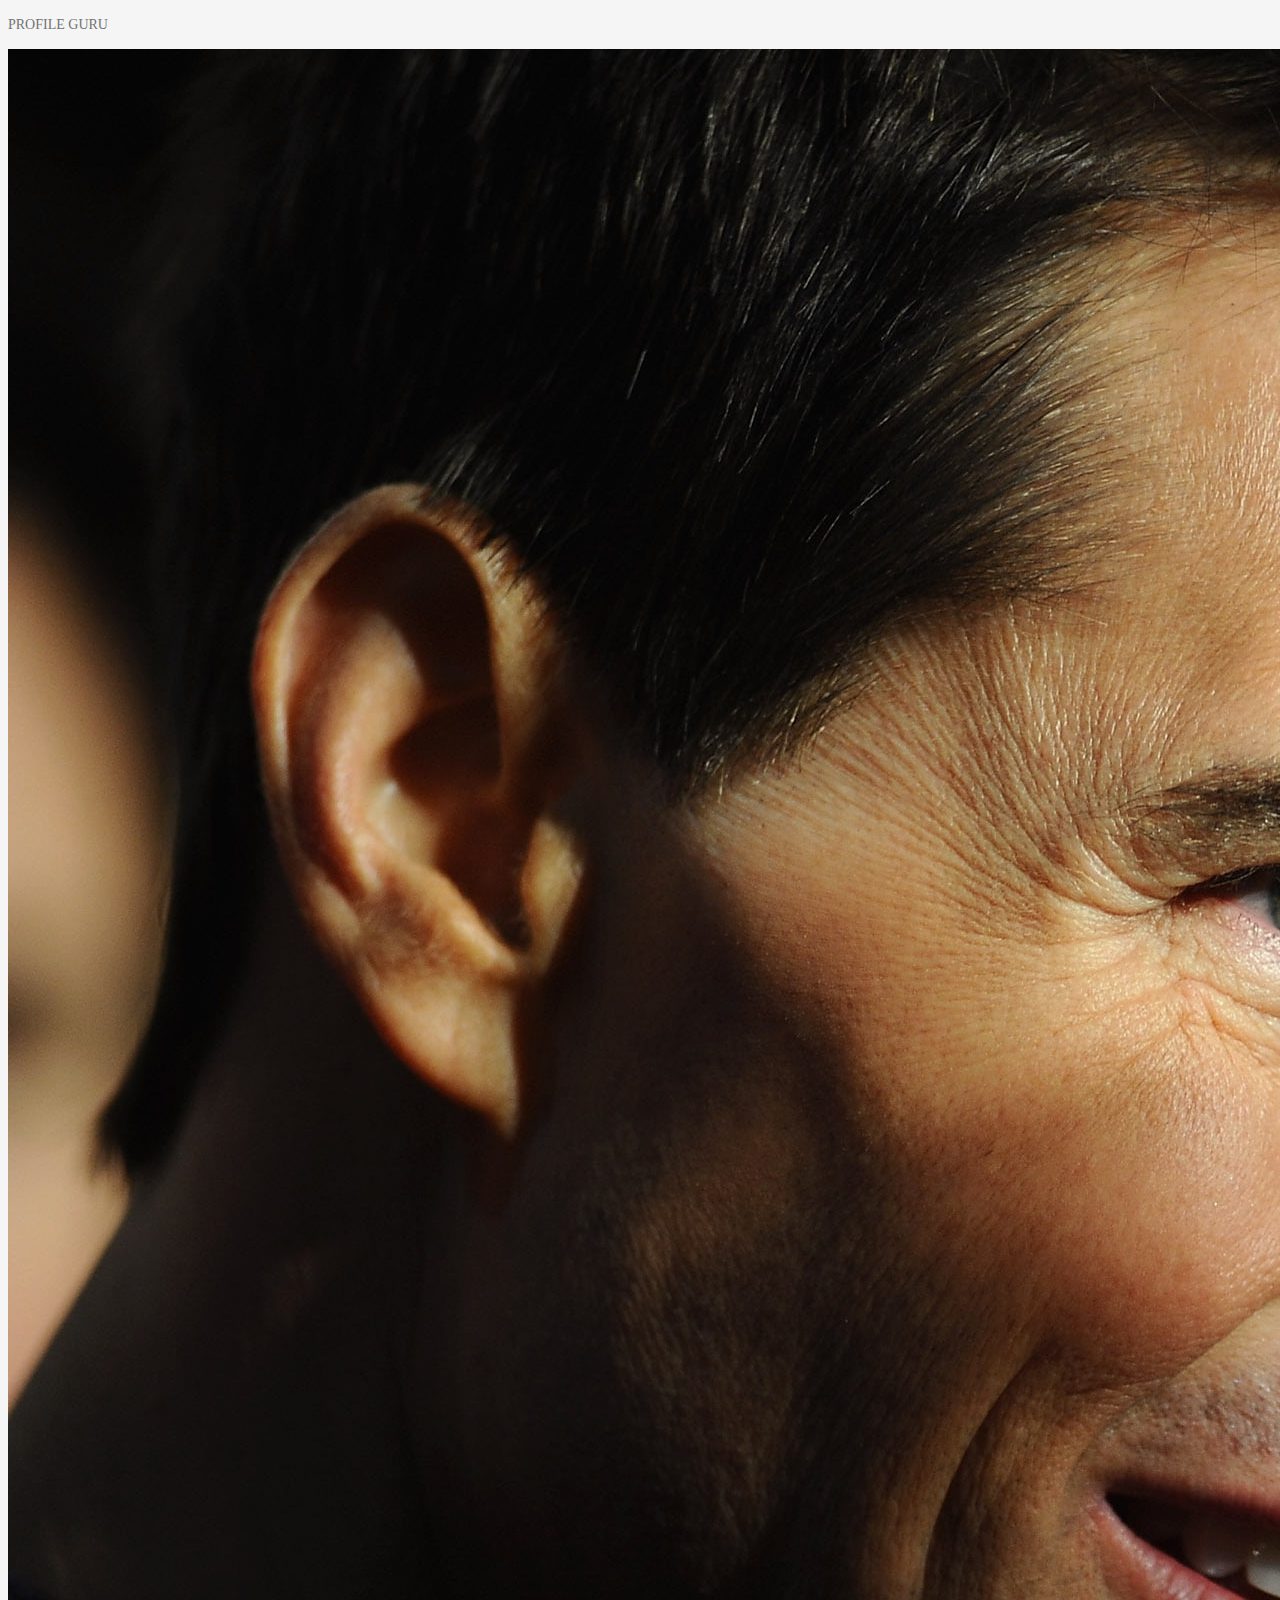
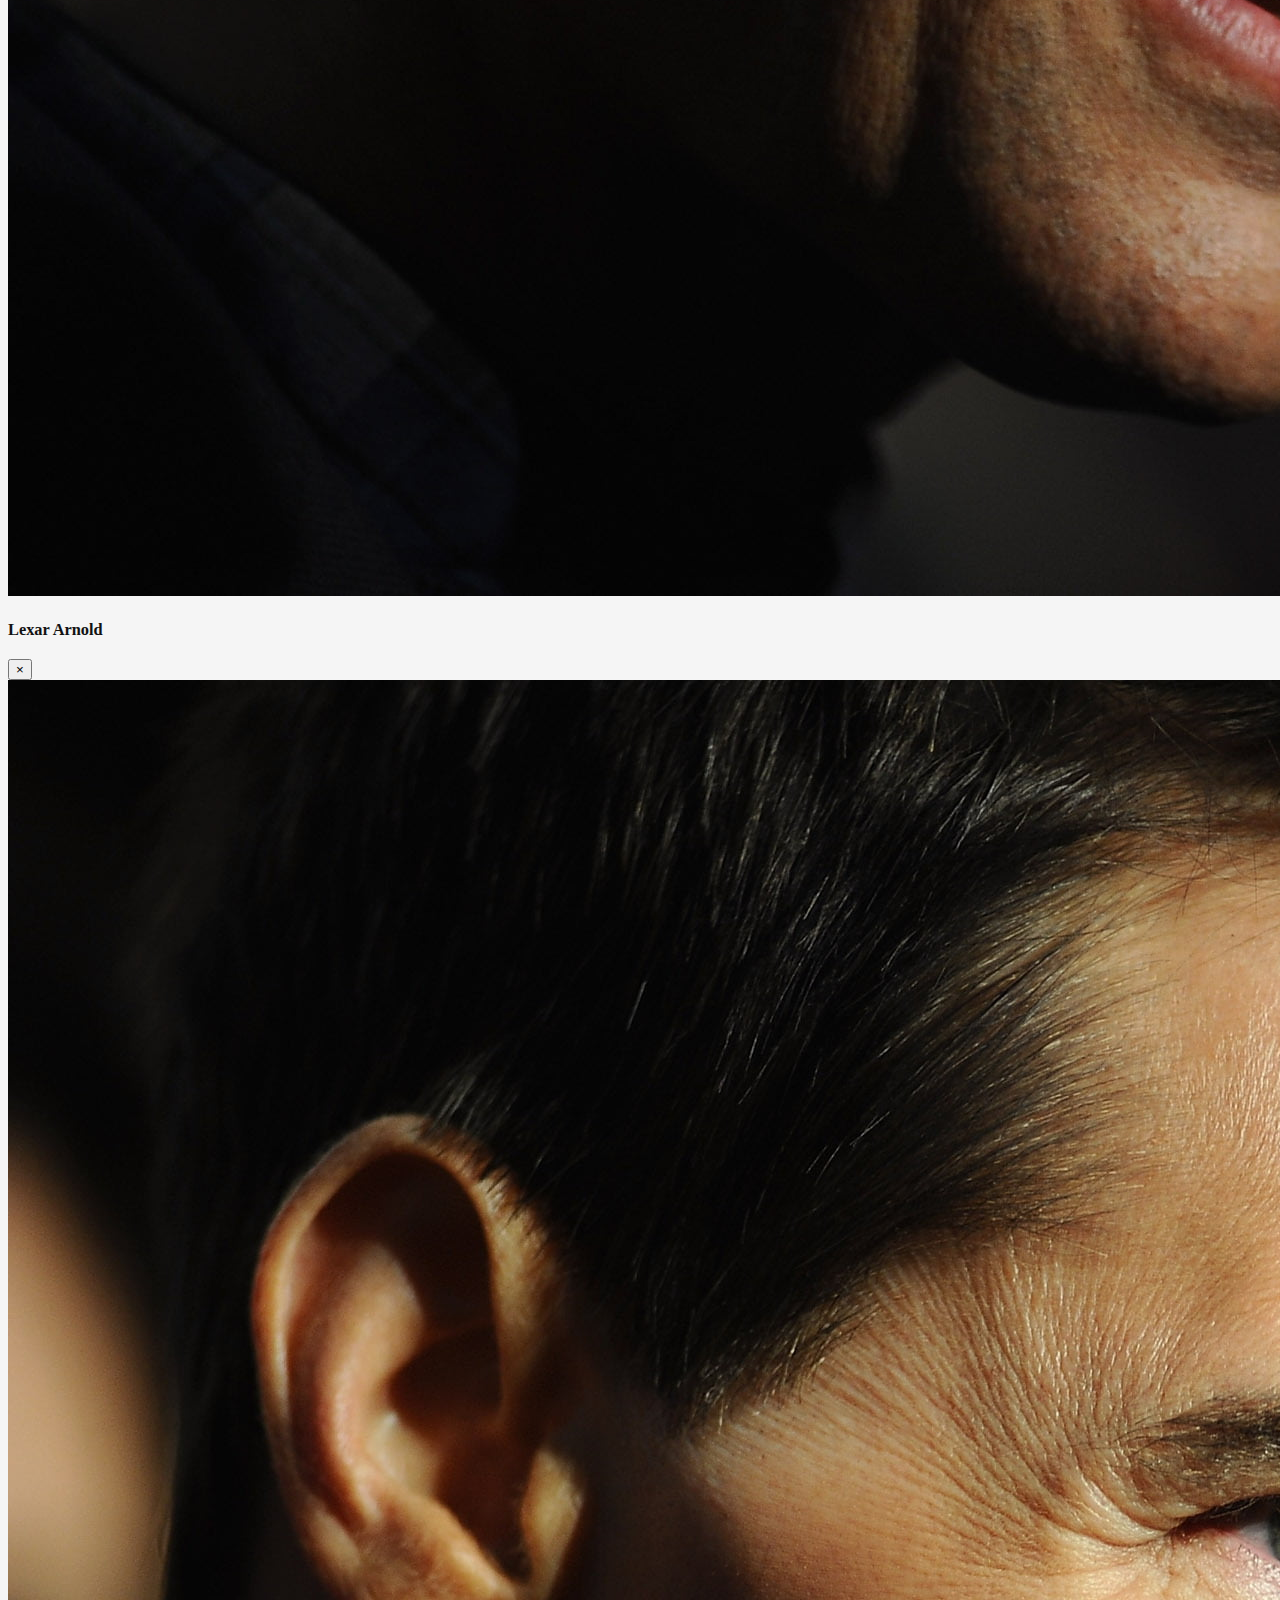
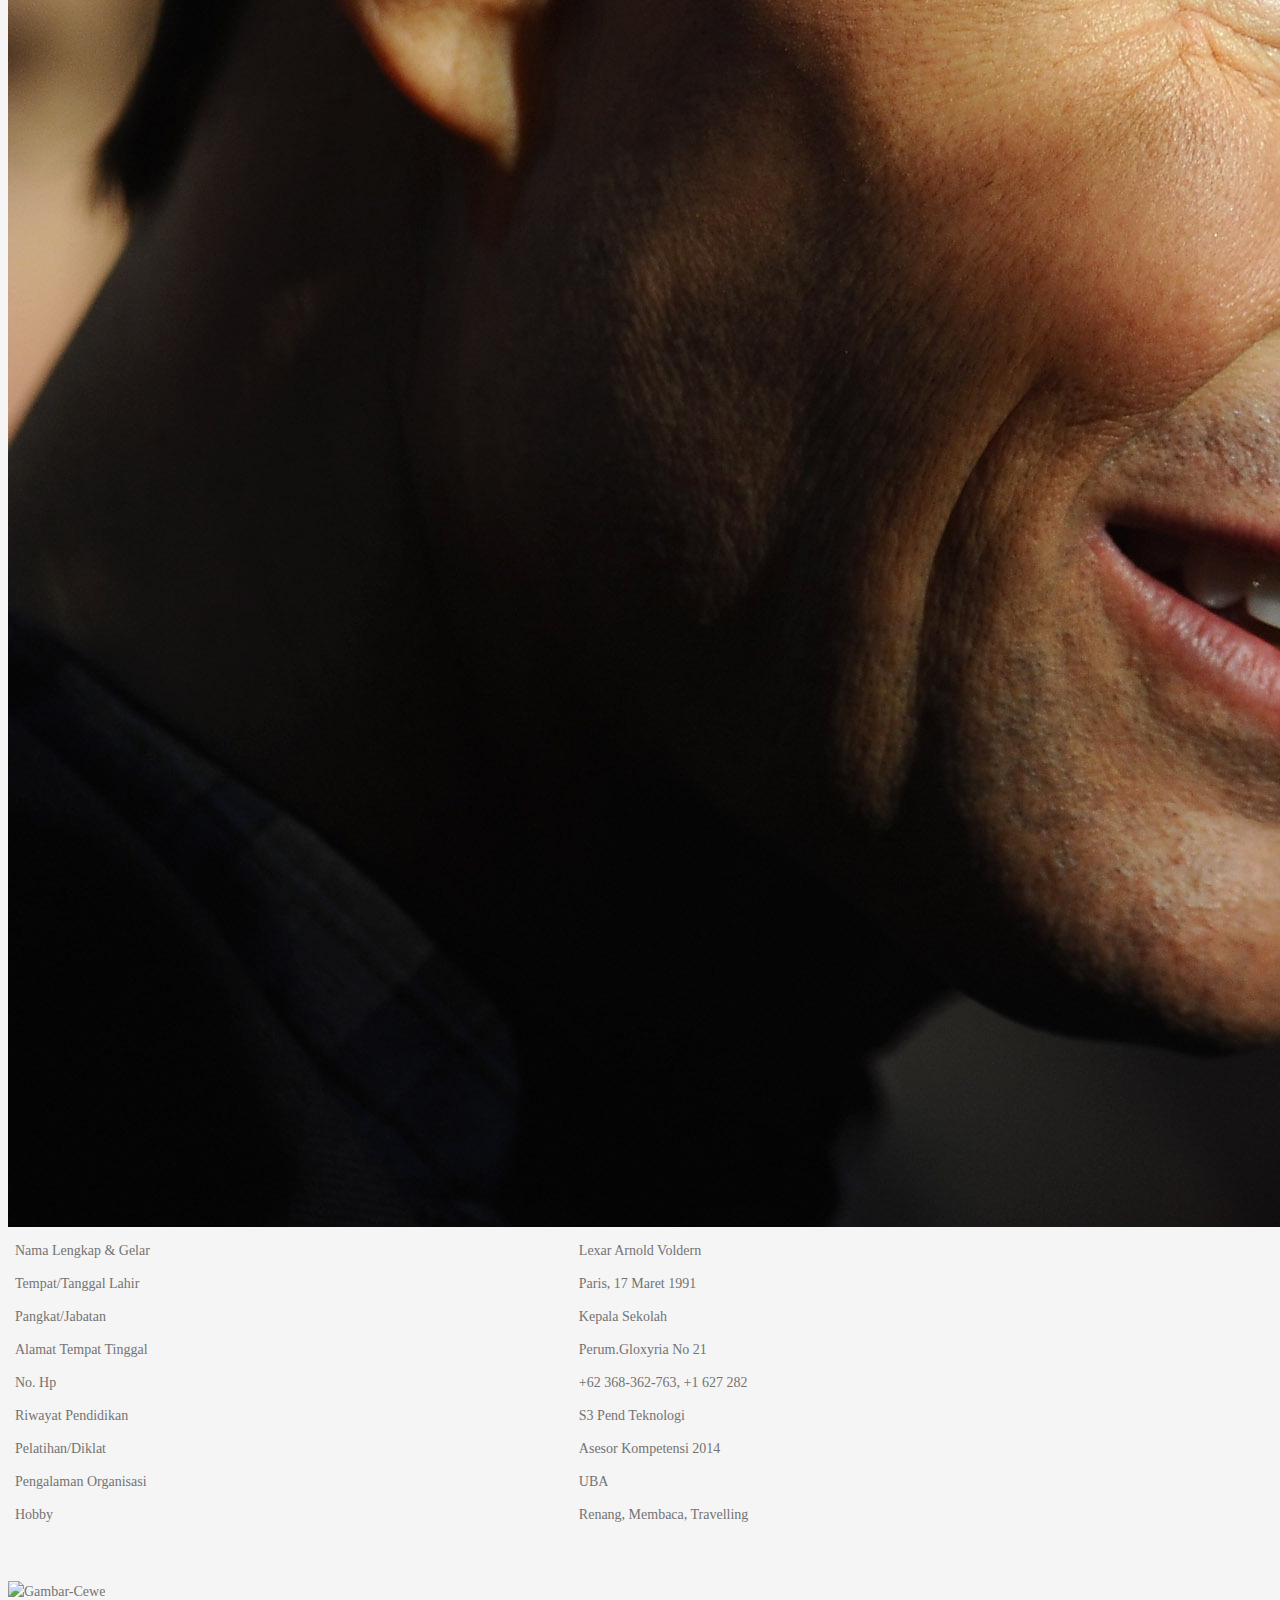
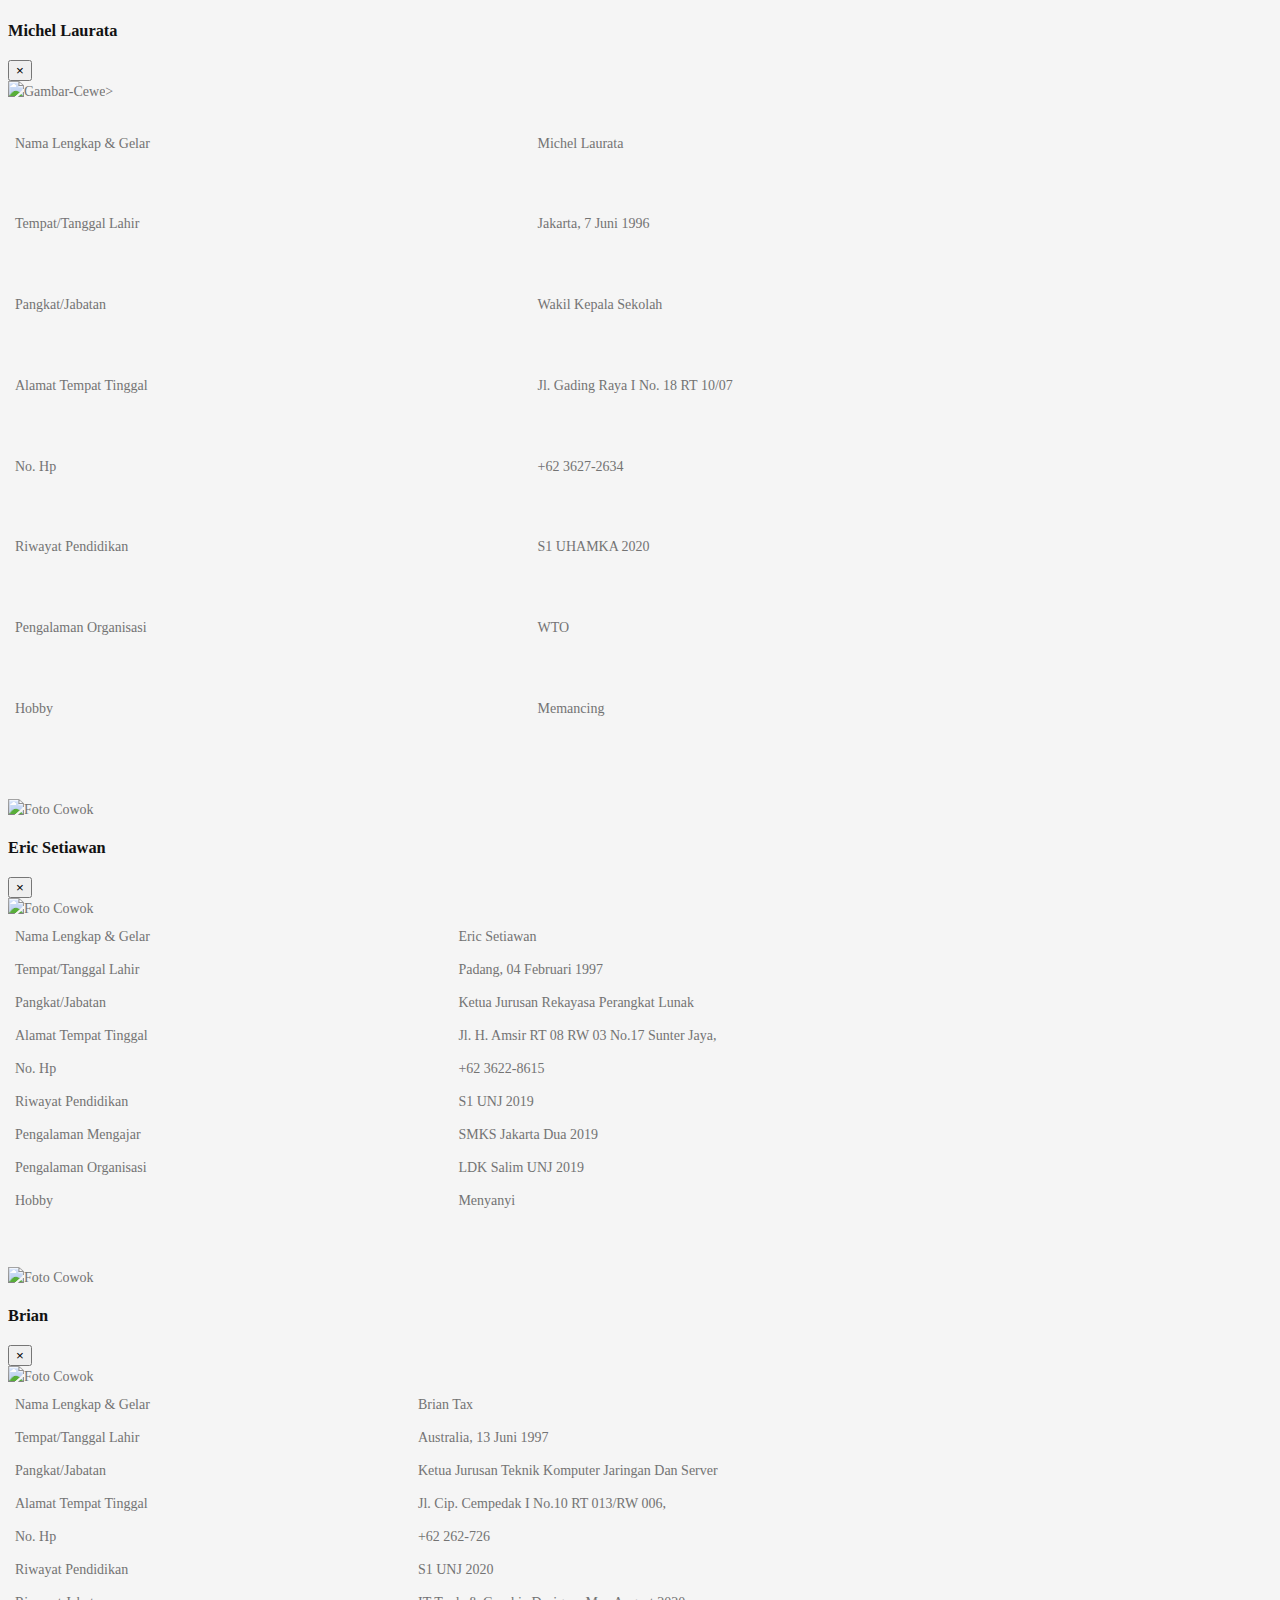
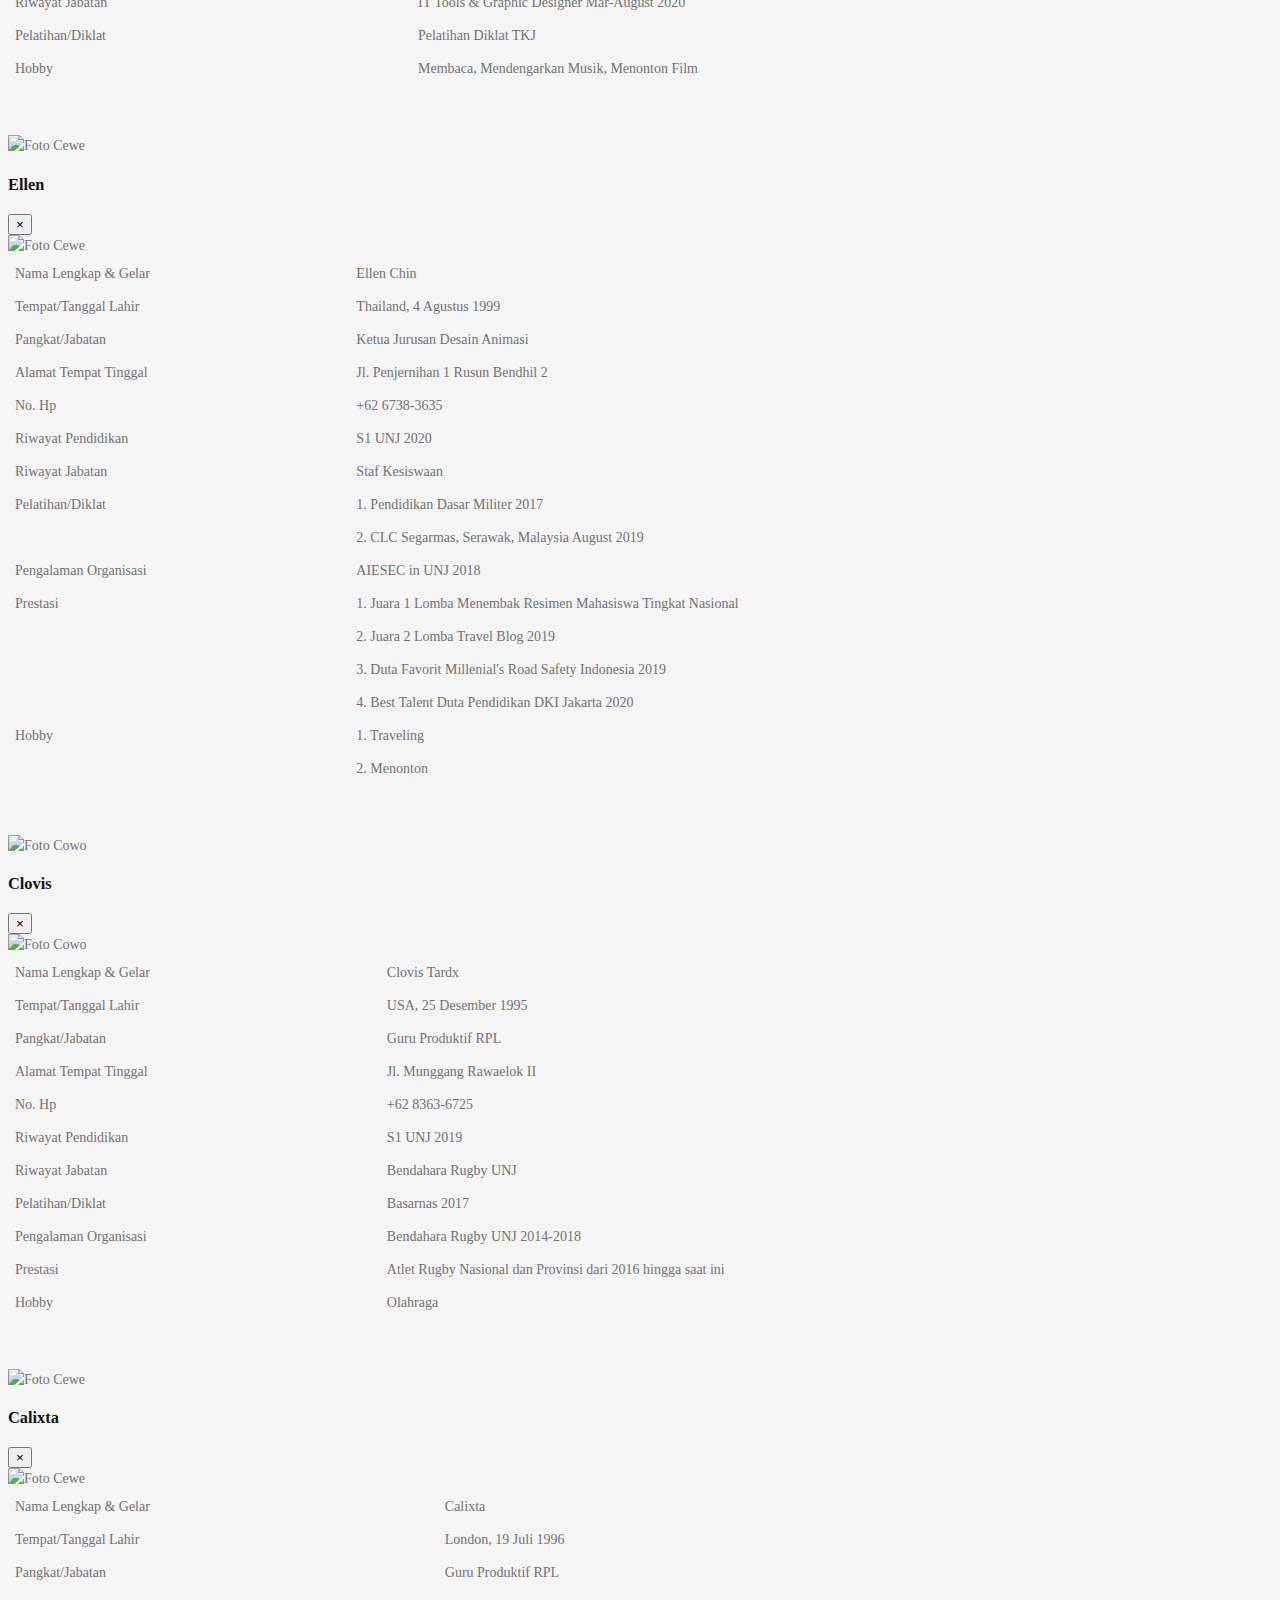
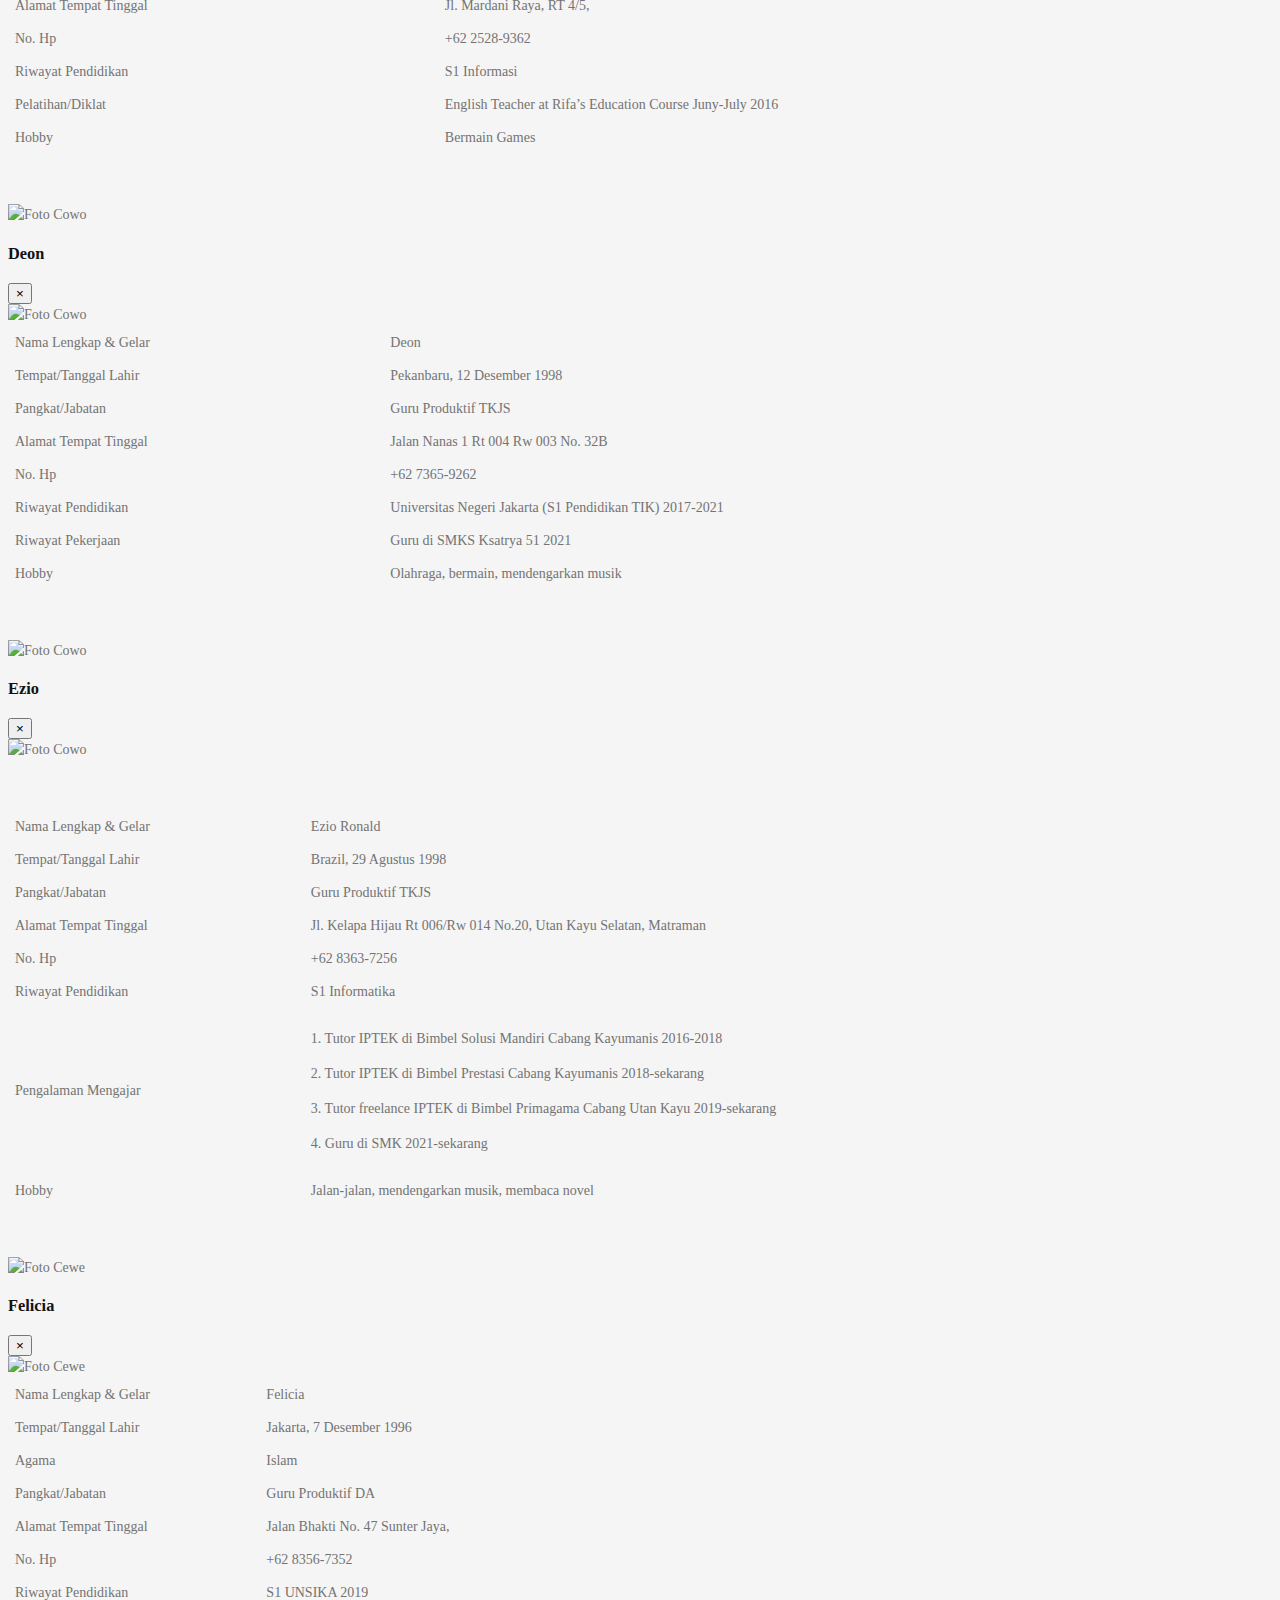
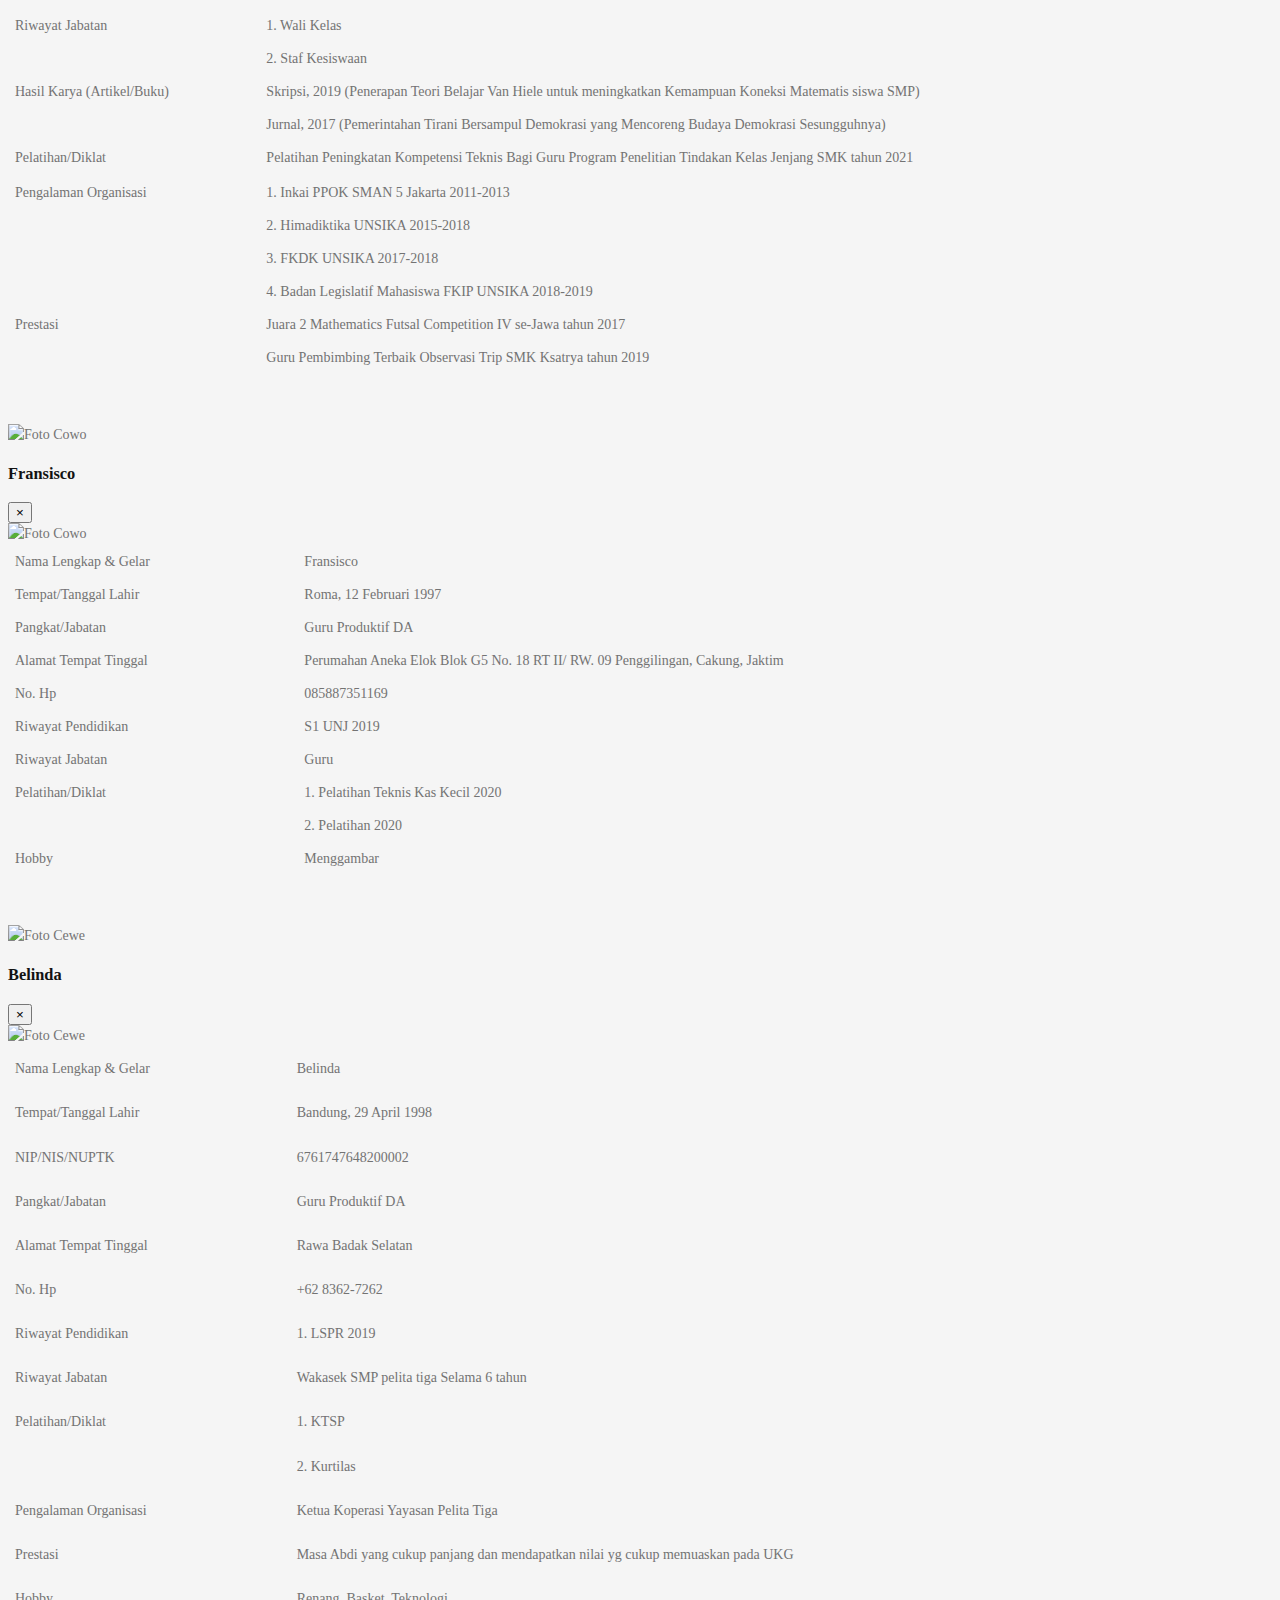
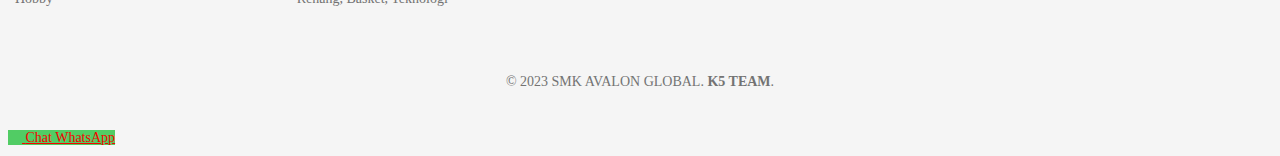
==== commit e9a883a4: "Tugas Kelompok 5" ====
--- a/Lainnya/profileguru.html
+++ b/Lainnya/profileguru.html
@@ -230,7 +230,7 @@
 	<div class="fl-module-content fl-node-content">
 		<div class="fl-icon-wrap">
 	<span class="fl-icon">
-				<i class="far fa-newspaper" aria-hidden="true"></i>
+				
 					</span>
 			<div id="fl-icon-text-613c25013c013" class="fl-icon-text fl-icon-text-wrap">
 						<p>PROFILE GURU</p>					</div>
@@ -300,15 +300,7 @@
 </tr>
 
 <td>Pengalaman Organisasi</td>
-<td>Karang Taruna Kel Kwitang</td>
-</tr>
-<tr>
-<td>&nbsp;</td>
-<td>Aktivis BEM UNJ</td>
-</tr>
-<tr>
-<td>&nbsp;</td>
-<td>Ikatan Guru PKBM Jakarta</td>
+<td>UBA</td>
 </tr>
 <tr>
 <td>Hobby</td>
@@ -337,11 +329,11 @@
 	<meta itemscope itemprop="mainEntityOfPage" itemtype="https://schema.org/WebPage" itemid="https://smkksatrya.sch.id/guru/raden-mohammad-kevin-d-m-s-pd/" content="Raden Mohammad Kevin D. M. S.Pd." /><meta itemprop="datePublished" content="2021-09-10" /><meta itemprop="dateModified" content="2021-11-15" /><div itemprop="publisher" itemscope itemtype="https://schema.org/Organization"><meta itemprop="name" content="SMK KSATRYA"></div><div itemscope itemprop="author" itemtype="https://schema.org/Person"><meta itemprop="url" content="https://smkksatrya.sch.id/author/smkksatr/" /><meta itemprop="name" content="SMK KSATRYA" /></div><div itemscope itemprop="image" itemtype="https://schema.org/ImageObject"><meta itemprop="url" content="https://smkksatrya.sch.id/wp-content/uploads/2021/09/Raden-Mohammad-Kevin.jpg" /><meta itemprop="width" content="393" /><meta itemprop="height" content="590" /></div><div itemprop="interactionStatistic" itemscope itemtype="https://schema.org/InteractionCounter"><meta itemprop="interactionType" content="https://schema.org/CommentAction" /><meta itemprop="userInteractionCount" content="0" /></div><!-- Button trigger modal -->
 <div class="pointer" data-toggle="modal" data-target="#exampleModal-911">
 <div class="fl-post-image imgtendik">
-	<img width="393" height="590" src="https://smkksatrya.sch.id/wp-content/uploads/2021/09/Raden-Mohammad-Kevin.jpg" class=" wp-post-image" alt="" loading="lazy" itemprop="image" srcset="https://smkksatrya.sch.id/wp-content/uploads/2021/09/Raden-Mohammad-Kevin.jpg 393w, https://smkksatrya.sch.id/wp-content/uploads/2021/09/Raden-Mohammad-Kevin-200x300.jpg 200w, https://smkksatrya.sch.id/wp-content/uploads/2021/09/Raden-Mohammad-Kevin-100x150.jpg 100w" sizes="(max-width: 393px) 100vw, 393px" />
+	<img src="#" alt="Gambar-Cewe">
 </div>
 
 <div class="fl-post-text">
-    <h3 class="fl-post-title">Raden Mohammad Kevin D. M. S.Pd.</h3>
+    <h3 class="fl-post-title">Michel Laurata</h3>
 </div>
 </div>
 
@@ -356,24 +348,20 @@
       </div>
       <div class="modal-body">
 <div class="row m-0">
-    <div class="col-md-4"><img width="393" height="590" src="https://smkksatrya.sch.id/wp-content/uploads/2021/09/Raden-Mohammad-Kevin.jpg" class=" wp-post-image" alt="" loading="lazy" itemprop="image" srcset="https://smkksatrya.sch.id/wp-content/uploads/2021/09/Raden-Mohammad-Kevin.jpg 393w, https://smkksatrya.sch.id/wp-content/uploads/2021/09/Raden-Mohammad-Kevin-200x300.jpg 200w, https://smkksatrya.sch.id/wp-content/uploads/2021/09/Raden-Mohammad-Kevin-100x150.jpg 100w" sizes="(max-width: 393px) 100vw, 393px" /></div>
+    <div class="col-md-4"><img src="#" alt="Gambar-Cewe">></div>
     <div class="col-md-8"><table class="table table-striped table-bordered" style="width: 100%; height: 648px;" cellpadding="5">
 <tbody>
 <tr style="height: 24px;">
 <td style="height: 24px;">Nama Lengkap &amp; Gelar</td>
-<td style="height: 24px;">R Mohammad Kevin Dendy. M. S.Pd.</td>
+<td style="height: 24px;">Michel Laurata</td>
 </tr>
 <tr style="height: 24px;">
 <td style="height: 24px;">Tempat/Tanggal Lahir</td>
 <td style="height: 24px;">Jakarta, 7 Juni 1996</td>
 </tr>
 <tr style="height: 24px;">
-<td style="height: 24px;">Agama</td>
-<td style="height: 24px;">Islam</td>
-</tr>
-<tr style="height: 24px;">
 <td style="height: 24px;">Pangkat/Jabatan</td>
-<td style="height: 24px;">Wakil DU/DI</td>
+<td style="height: 24px;">Wakil Kepala Sekolah</td>
 </tr>
 <tr style="height: 24px;">
 <td style="height: 24px;">Alamat Tempat Tinggal</td>
@@ -381,31 +369,15 @@
 </tr>
 <tr style="height: 24px;">
 <td style="height: 24px;">No. Hp</td>
-<td style="height: 24px;">082112390500</td>
+<td style="height: 24px;">+62 3627-2634</td>
 </tr>
 <tr style="height: 24px;">
 <td style="height: 24px;">Riwayat Pendidikan</td>
-<td style="height: 24px;">1. SD BPS&amp;K I 2009</td>
-</tr>
-<tr style="height: 24px;">
-<td style="height: 24px;"> </td>
-<td style="height: 24px;">2. SMP Trisula 3 2012</td>
-</tr>
-<tr style="height: 24px;">
-<td style="height: 24px;"> </td>
-<td style="height: 24px;">3. SMAN 45 2014</td>
-</tr>
-<tr style="height: 24px;">
-<td style="height: 24px;"> </td>
-<td style="height: 24px;">4. S1 UHAMKA 2020</td>
+<td style="height: 24px;">S1 UHAMKA 2020</td>
 </tr>
 <tr style="height: 24px;">
 <td style="height: 24px;">Pengalaman Organisasi</td>
-<td style="height: 24px;">1. OSIS SMAN 45 2012-2013</td>
-</tr>
-<tr style="height: 24px;">
-<td style="height: 24px;"> </td>
-<td style="height: 24px;">2. HIMA BK</td>
+<td style="height: 24px;">WTO</td>
 </tr>
 <tr style="height: 24px;">
 <td style="height: 24px;">Hobby</td>
@@ -434,11 +406,11 @@
 	<meta itemscope itemprop="mainEntityOfPage" itemtype="https://schema.org/WebPage" itemid="https://smkksatrya.sch.id/guru/fitri-febriyanti-s-pd/" content="Fitri Febriyanti, S.Pd." /><meta itemprop="datePublished" content="2021-09-10" /><meta itemprop="dateModified" content="2021-09-11" /><div itemprop="publisher" itemscope itemtype="https://schema.org/Organization"><meta itemprop="name" content="SMK KSATRYA"></div><div itemscope itemprop="author" itemtype="https://schema.org/Person"><meta itemprop="url" content="https://smkksatrya.sch.id/author/smkksatr/" /><meta itemprop="name" content="SMK KSATRYA" /></div><div itemscope itemprop="image" itemtype="https://schema.org/ImageObject"><meta itemprop="url" content="https://smkksatrya.sch.id/wp-content/uploads/2021/09/Fitri-Febriyanti.jpg" /><meta itemprop="width" content="393" /><meta itemprop="height" content="590" /></div><div itemprop="interactionStatistic" itemscope itemtype="https://schema.org/InteractionCounter"><meta itemprop="interactionType" content="https://schema.org/CommentAction" /><meta itemprop="userInteractionCount" content="0" /></div><!-- Button trigger modal -->
 <div class="pointer" data-toggle="modal" data-target="#exampleModal-910">
 <div class="fl-post-image imgtendik">
-	<img width="393" height="590" src="https://smkksatrya.sch.id/wp-content/uploads/2021/09/Fitri-Febriyanti.jpg" class=" wp-post-image" alt="" loading="lazy" itemprop="image" srcset="https://smkksatrya.sch.id/wp-content/uploads/2021/09/Fitri-Febriyanti.jpg 393w, https://smkksatrya.sch.id/wp-content/uploads/2021/09/Fitri-Febriyanti-200x300.jpg 200w, https://smkksatrya.sch.id/wp-content/uploads/2021/09/Fitri-Febriyanti-100x150.jpg 100w" sizes="(max-width: 393px) 100vw, 393px" />
+	<img src="#" alt="Foto Cowok">
 </div>
 
 <div class="fl-post-text">
-    <h3 class="fl-post-title">Fitri Febriyanti, S.Pd.</h3>
+    <h3 class="fl-post-title">Eric Setiawan</h3>
 </div>
 </div>
 
@@ -453,72 +425,40 @@
       </div>
       <div class="modal-body">
 <div class="row m-0">
-    <div class="col-md-4"><img width="393" height="590" src="https://smkksatrya.sch.id/wp-content/uploads/2021/09/Fitri-Febriyanti.jpg" class=" wp-post-image" alt="" loading="lazy" itemprop="image" srcset="https://smkksatrya.sch.id/wp-content/uploads/2021/09/Fitri-Febriyanti.jpg 393w, https://smkksatrya.sch.id/wp-content/uploads/2021/09/Fitri-Febriyanti-200x300.jpg 200w, https://smkksatrya.sch.id/wp-content/uploads/2021/09/Fitri-Febriyanti-100x150.jpg 100w" sizes="(max-width: 393px) 100vw, 393px" /></div>
+    <div class="col-md-4"><img src="#" alt="Foto Cowok"></div>
     <div class="col-md-8"><table class="table table-striped table-bordered" style="width: 100%;" cellpadding="5">
 <tbody>
 <tr>
 <td>Nama Lengkap &amp; Gelar</td>
-<td>Fitri Febriyanti, S.Pd.</td>
+<td>Eric Setiawan</td>
 </tr>
 <tr>
 <td>Tempat/Tanggal Lahir</td>
-<td>Jakarta, 04 Februari 1997</td>
-</tr>
-<tr>
-<td>Agama</td>
-<td>Islam</td>
+<td>Padang, 04 Februari 1997</td>
 </tr>
 <tr>
 <td>Pangkat/Jabatan</td>
-<td>Guru Produktif Akuntansi</td>
+<td>Ketua Jurusan Rekayasa Perangkat Lunak</td>
 </tr>
 <tr>
 <td>Alamat Tempat Tinggal</td>
-<td>Jl. H. Amsir RT 08 RW 03 No.17 Sunter Jaya, Tj. Priok. Jakarta Utara</td>
+<td>Jl. H. Amsir RT 08 RW 03 No.17 Sunter Jaya,</td>
 </tr>
 <tr>
 <td>No. Hp</td>
-<td>081285277375</td>
+<td>+62 3622-8615</td>
 </tr>
 <tr>
 <td>Riwayat Pendidikan</td>
-<td>1. SDN 10 Sumur Batu 2009</td>
-</tr>
-<tr>
-<td>&nbsp;</td>
-<td>2. SMPN 10 Jakarta 2012</td>
-</tr>
-<tr>
-<td>&nbsp;</td>
-<td>3. SMKN 21 Jakarta 2015</td>
-</tr>
-<tr>
-<td>&nbsp;</td>
-<td>4. S1 UNJ 2019</td>
-</tr>
-<tr>
-<td>Riwayat Jabatan</td>
-<td>Piket</td>
+<td>S1 UNJ 2019</td>
 </tr>
 <tr>
 <td>Pengalaman Mengajar</td>
-<td>1. SMKN 46 Jakarta 2018</td>
-</tr>
-<tr>
-<td>&nbsp;</td>
-<td>2. SMKS Jakarta Dua 2019</td>
-</tr>
-<tr>
-<td>&nbsp;</td>
-<td>3. Primagama (Sunter) (Rawamangun, Rawasari) 2018 &amp; 2021</td>
+<td>SMKS Jakarta Dua 2019</td>
 </tr>
 <tr>
 <td>Pengalaman Organisasi</td>
-<td>1. BSO Al-Iqtishodi FE UNJ 2016-2018</td>
-</tr>
-<tr>
-<td>&nbsp;</td>
-<td>2. LDK Salim UNJ 2019</td>
+<td>LDK Salim UNJ 2019</td>
 </tr>
 <tr>
 <td>Hobby</td>
@@ -547,11 +487,11 @@
 	<meta itemscope itemprop="mainEntityOfPage" itemtype="https://schema.org/WebPage" itemid="https://smkksatrya.sch.id/guru/virginia-zahara-s-pd/" content="Virginia Zahara, S.Pd" /><meta itemprop="datePublished" content="2021-09-10" /><meta itemprop="dateModified" content="2021-09-11" /><div itemprop="publisher" itemscope itemtype="https://schema.org/Organization"><meta itemprop="name" content="SMK KSATRYA"></div><div itemscope itemprop="author" itemtype="https://schema.org/Person"><meta itemprop="url" content="https://smkksatrya.sch.id/author/smkksatr/" /><meta itemprop="name" content="SMK KSATRYA" /></div><div itemscope itemprop="image" itemtype="https://schema.org/ImageObject"><meta itemprop="url" content="https://smkksatrya.sch.id/wp-content/uploads/2021/09/Virginia-Zahara.jpg" /><meta itemprop="width" content="413" /><meta itemprop="height" content="590" /></div><div itemprop="interactionStatistic" itemscope itemtype="https://schema.org/InteractionCounter"><meta itemprop="interactionType" content="https://schema.org/CommentAction" /><meta itemprop="userInteractionCount" content="0" /></div><!-- Button trigger modal -->
 <div class="pointer" data-toggle="modal" data-target="#exampleModal-909">
 <div class="fl-post-image imgtendik">
-	<img width="413" height="590" src="https://smkksatrya.sch.id/wp-content/uploads/2021/09/Virginia-Zahara.jpg" class=" wp-post-image" alt="" loading="lazy" itemprop="image" srcset="https://smkksatrya.sch.id/wp-content/uploads/2021/09/Virginia-Zahara.jpg 413w, https://smkksatrya.sch.id/wp-content/uploads/2021/09/Virginia-Zahara-210x300.jpg 210w, https://smkksatrya.sch.id/wp-content/uploads/2021/09/Virginia-Zahara-105x150.jpg 105w" sizes="(max-width: 413px) 100vw, 413px" />
+	<img src="#" alt="Foto Cowok">
 </div>
 
 <div class="fl-post-text">
-    <h3 class="fl-post-title">Virginia Zahara, S.Pd</h3>
+    <h3 class="fl-post-title">Brian</h3>
 </div>
 </div>
 
@@ -566,48 +506,32 @@
       </div>
       <div class="modal-body">
 <div class="row m-0">
-    <div class="col-md-4"><img width="413" height="590" src="https://smkksatrya.sch.id/wp-content/uploads/2021/09/Virginia-Zahara.jpg" class=" wp-post-image" alt="" loading="lazy" itemprop="image" srcset="https://smkksatrya.sch.id/wp-content/uploads/2021/09/Virginia-Zahara.jpg 413w, https://smkksatrya.sch.id/wp-content/uploads/2021/09/Virginia-Zahara-210x300.jpg 210w, https://smkksatrya.sch.id/wp-content/uploads/2021/09/Virginia-Zahara-105x150.jpg 105w" sizes="(max-width: 413px) 100vw, 413px" /></div>
+    <div class="col-md-4"><img src="#" alt="Foto Cowok"></div>
     <div class="col-md-8"><table class="table table-striped table-bordered" style="width: 100%;" cellpadding="5">
 <tbody>
 <tr>
 <td>Nama Lengkap &amp; Gelar</td>
-<td>Virginia Zahara, S.Pd</td>
+<td>Brian Tax</td>
 </tr>
 <tr>
 <td>Tempat/Tanggal Lahir</td>
-<td>Jakarta, 13 Juni 1997</td>
-</tr>
-<tr>
-<td>Agama</td>
-<td>Islam</td>
+<td>Australia, 13 Juni 1997</td>
 </tr>
 <tr>
 <td>Pangkat/Jabatan</td>
-<td>Guru</td>
+<td>Ketua Jurusan Teknik Komputer Jaringan Dan Server</td>
 </tr>
 <tr>
 <td>Alamat Tempat Tinggal</td>
-<td>Jl. Cip. Cempedak I No.10 RT 013/RW 006, Kel. Cip. Cempedak, Jatinegara</td>
+<td>Jl. Cip. Cempedak I No.10 RT 013/RW 006,</td>
 </tr>
 <tr>
 <td>No. Hp</td>
-<td>081298812740</td>
+<td>+62 262-726</td>
 </tr>
 <tr>
 <td>Riwayat Pendidikan</td>
-<td>1. SDN Mangunjaya 06 2009</td>
-</tr>
-<tr>
-<td>&nbsp;</td>
-<td>2. SMPN 7 Tambun Selatan 2012</td>
-</tr>
-<tr>
-<td>&nbsp;</td>
-<td>3. SMAN 3 Tambun Selatan 2015</td>
-</tr>
-<tr>
-<td>&nbsp;</td>
-<td>4. S1 UNJ 2020</td>
+<td>S1 UNJ 2020</td>
 </tr>
 <tr>
 <td>Riwayat Jabatan</td>
@@ -616,14 +540,6 @@
 <tr>
 <td>Pelatihan/Diklat</td>
 <td>Pelatihan Diklat TKJ</td>
-</tr>
-<tr>
-<td>Pengalaman Mengajar</td>
-<td>SMKN 34 Jakarta (PKM) 2018</td>
-</tr>
-<tr>
-<td>Pengalaman Organisasi</td>
-<td>Staf BEMP PTIK UNJ 2017-2018</td>
 </tr>
 <tr>
 <td>Hobby</td>
@@ -652,11 +568,11 @@
 	<meta itemscope itemprop="mainEntityOfPage" itemtype="https://schema.org/WebPage" itemid="https://smkksatrya.sch.id/guru/thenny-nanda-weninggalih-s-ag/" content="Thenny Nanda Weninggalih, S.Ag." /><meta itemprop="datePublished" content="2021-09-10" /><meta itemprop="dateModified" content="2021-09-11" /><div itemprop="publisher" itemscope itemtype="https://schema.org/Organization"><meta itemprop="name" content="SMK KSATRYA"></div><div itemscope itemprop="author" itemtype="https://schema.org/Person"><meta itemprop="url" content="https://smkksatrya.sch.id/author/smkksatr/" /><meta itemprop="name" content="SMK KSATRYA" /></div><div itemscope itemprop="image" itemtype="https://schema.org/ImageObject"><meta itemprop="url" content="https://smkksatrya.sch.id/wp-content/uploads/2021/09/Thenny-Nanda-Weninggalih.jpg" /><meta itemprop="width" content="393" /><meta itemprop="height" content="590" /></div><div itemprop="interactionStatistic" itemscope itemtype="https://schema.org/InteractionCounter"><meta itemprop="interactionType" content="https://schema.org/CommentAction" /><meta itemprop="userInteractionCount" content="0" /></div><!-- Button trigger modal -->
 <div class="pointer" data-toggle="modal" data-target="#exampleModal-908">
 <div class="fl-post-image imgtendik">
-	<img width="393" height="590" src="https://smkksatrya.sch.id/wp-content/uploads/2021/09/Thenny-Nanda-Weninggalih.jpg" class=" wp-post-image" alt="" loading="lazy" itemprop="image" srcset="https://smkksatrya.sch.id/wp-content/uploads/2021/09/Thenny-Nanda-Weninggalih.jpg 393w, https://smkksatrya.sch.id/wp-content/uploads/2021/09/Thenny-Nanda-Weninggalih-200x300.jpg 200w, https://smkksatrya.sch.id/wp-content/uploads/2021/09/Thenny-Nanda-Weninggalih-100x150.jpg 100w" sizes="(max-width: 393px) 100vw, 393px" />
+	<img src="#" alt="Foto Cewe">
 </div>
 
 <div class="fl-post-text">
-    <h3 class="fl-post-title">Thenny Nanda Weninggalih, S.Ag.</h3>
+    <h3 class="fl-post-title">Ellen </h3>
 </div>
 </div>
 
@@ -671,24 +587,20 @@
       </div>
       <div class="modal-body">
 <div class="row m-0">
-    <div class="col-md-4"><img width="393" height="590" src="https://smkksatrya.sch.id/wp-content/uploads/2021/09/Thenny-Nanda-Weninggalih.jpg" class=" wp-post-image" alt="" loading="lazy" itemprop="image" srcset="https://smkksatrya.sch.id/wp-content/uploads/2021/09/Thenny-Nanda-Weninggalih.jpg 393w, https://smkksatrya.sch.id/wp-content/uploads/2021/09/Thenny-Nanda-Weninggalih-200x300.jpg 200w, https://smkksatrya.sch.id/wp-content/uploads/2021/09/Thenny-Nanda-Weninggalih-100x150.jpg 100w" sizes="(max-width: 393px) 100vw, 393px" /></div>
+    <div class="col-md-4"><img src="#" alt="Foto Cewe"></div>
     <div class="col-md-8"><table class="table table-striped table-bordered" style="width: 100%;" cellpadding="5">
 <tbody>
 <tr>
 <td>Nama Lengkap &amp; Gelar</td>
-<td>Thenny Nanda Weninggalih, S.Ag.</td>
+<td>Ellen Chin</td>
 </tr>
 <tr>
 <td>Tempat/Tanggal Lahir</td>
-<td>Bekasi, 4 Agustus 1999</td>
-</tr>
-<tr>
-<td>Agama</td>
-<td>Islam</td>
+<td>Thailand, 4 Agustus 1999</td>
 </tr>
 <tr>
 <td>Pangkat/Jabatan</td>
-<td>Guru</td>
+<td>Ketua Jurusan Desain Animasi</td>
 </tr>
 <tr>
 <td>Alamat Tempat Tinggal</td>
@@ -696,27 +608,11 @@
 </tr>
 <tr>
 <td>No. Hp</td>
-<td>081617632019</td>
+<td>+62 6738-3635</td>
 </tr>
 <tr>
 <td>Riwayat Pendidikan</td>
-<td>1. TK Hubbul Wathon 2004</td>
-</tr>
-<tr>
-<td>&nbsp;</td>
-<td>2. SDN 09 Bendhil 2010</td>
-</tr>
-<tr>
-<td>&nbsp;</td>
-<td>3. SMPN 70 Jakarta 2013</td>
-</tr>
-<tr>
-<td>&nbsp;</td>
-<td>4. SMAN 35 Jakarta 2016</td>
-</tr>
-<tr>
-<td>&nbsp;</td>
-<td>5. S1 UNJ 2020</td>
+<td>S1 UNJ 2020</td>
 </tr>
 <tr>
 <td>Riwayat Jabatan</td>
@@ -728,35 +624,11 @@
 </tr>
 <tr>
 <td>&nbsp;</td>
-<td>2. Pelatihan Pendidikan Karakter 2021</td>
-</tr>
-<tr>
-<td>Pengalaman Mengajar</td>
-<td>1. Ban Nong Pai Kaew School, Chonburi, Thailand July-August 2017</td>
-</tr>
-<tr>
-<td>&nbsp;</td>
 <td>2. CLC Segarmas, Serawak, Malaysia August 2019</td>
 </tr>
 <tr>
-<td>&nbsp;</td>
-<td>3. SMAN 35 Jakarta (PKM) Sept-Okt 2019</td>
-</tr>
-<tr>
 <td>Pengalaman Organisasi</td>
-<td>1. BEM Prodi Pendidikan Agama Islam UNJ 2017-2018</td>
-</tr>
-<tr>
-<td>&nbsp;</td>
-<td>2. Resimen Mahasiswa UNJ 2017-2020</td>
-</tr>
-<tr>
-<td>&nbsp;</td>
-<td>3. Forum Bidikmisi UNJ 2018-2019</td>
-</tr>
-<tr>
-<td>&nbsp;</td>
-<td>4. AIESEC in UNJ 2018</td>
+<td>AIESEC in UNJ 2018</td>
 </tr>
 <tr>
 <td>Prestasi</td>
@@ -768,7 +640,7 @@
 </tr>
 <tr>
 <td>&nbsp;</td>
-<td>3. Duta Favorit Millenial’s Road Safety Indonesia 2019</td>
+<td>3. Duta Favorit Millenial's Road Safety Indonesia 2019</td>
 </tr>
 <tr>
 <td>&nbsp;</td>
@@ -805,11 +677,11 @@
 	<meta itemscope itemprop="mainEntityOfPage" itemtype="https://schema.org/WebPage" itemid="https://smkksatrya.sch.id/guru/muhammad-rifaldi-s-or/" content="Muhammad Rifaldi, S.Or." /><meta itemprop="datePublished" content="2021-09-10" /><meta itemprop="dateModified" content="2021-09-11" /><div itemprop="publisher" itemscope itemtype="https://schema.org/Organization"><meta itemprop="name" content="SMK KSATRYA"></div><div itemscope itemprop="author" itemtype="https://schema.org/Person"><meta itemprop="url" content="https://smkksatrya.sch.id/author/smkksatr/" /><meta itemprop="name" content="SMK KSATRYA" /></div><div itemscope itemprop="image" itemtype="https://schema.org/ImageObject"><meta itemprop="url" content="https://smkksatrya.sch.id/wp-content/uploads/2021/09/Muhammad-Rifaldi.jpg" /><meta itemprop="width" content="417" /><meta itemprop="height" content="590" /></div><div itemprop="interactionStatistic" itemscope itemtype="https://schema.org/InteractionCounter"><meta itemprop="interactionType" content="https://schema.org/CommentAction" /><meta itemprop="userInteractionCount" content="0" /></div><!-- Button trigger modal -->
 <div class="pointer" data-toggle="modal" data-target="#exampleModal-907">
 <div class="fl-post-image imgtendik">
-	<img width="417" height="590" src="https://smkksatrya.sch.id/wp-content/uploads/2021/09/Muhammad-Rifaldi.jpg" class=" wp-post-image" alt="" loading="lazy" itemprop="image" srcset="https://smkksatrya.sch.id/wp-content/uploads/2021/09/Muhammad-Rifaldi.jpg 417w, https://smkksatrya.sch.id/wp-content/uploads/2021/09/Muhammad-Rifaldi-212x300.jpg 212w, https://smkksatrya.sch.id/wp-content/uploads/2021/09/Muhammad-Rifaldi-106x150.jpg 106w" sizes="(max-width: 417px) 100vw, 417px" />
+	<img src="#" alt="Foto Cowo">
 </div>
 
 <div class="fl-post-text">
-    <h3 class="fl-post-title">Muhammad Rifaldi, S.Or.</h3>
+    <h3 class="fl-post-title">Clovis</h3>
 </div>
 </div>
 
@@ -824,24 +696,20 @@
       </div>
       <div class="modal-body">
 <div class="row m-0">
-    <div class="col-md-4"><img width="417" height="590" src="https://smkksatrya.sch.id/wp-content/uploads/2021/09/Muhammad-Rifaldi.jpg" class=" wp-post-image" alt="" loading="lazy" itemprop="image" srcset="https://smkksatrya.sch.id/wp-content/uploads/2021/09/Muhammad-Rifaldi.jpg 417w, https://smkksatrya.sch.id/wp-content/uploads/2021/09/Muhammad-Rifaldi-212x300.jpg 212w, https://smkksatrya.sch.id/wp-content/uploads/2021/09/Muhammad-Rifaldi-106x150.jpg 106w" sizes="(max-width: 417px) 100vw, 417px" /></div>
+    <div class="col-md-4"><img src="#" alt="Foto Cowo"></div>
     <div class="col-md-8"><table class="table table-striped table-bordered" style="width: 100%;" cellpadding="5">
 <tbody>
 <tr>
 <td>Nama Lengkap &amp; Gelar</td>
-<td>Muhammad Rifaldi, S.Or.</td>
+<td>Clovis Tardx</td>
 </tr>
 <tr>
 <td>Tempat/Tanggal Lahir</td>
-<td>Jakarta, 25 Desember 1995</td>
-</tr>
-<tr>
-<td>Agama</td>
-<td>Islam</td>
+<td>USA, 25 Desember 1995</td>
 </tr>
 <tr>
 <td>Pangkat/Jabatan</td>
-<td>Guru</td>
+<td>Guru Produktif RPL</td>
 </tr>
 <tr>
 <td>Alamat Tempat Tinggal</td>
@@ -849,23 +717,11 @@
 </tr>
 <tr>
 <td>No. Hp</td>
-<td>089604480549</td>
+<td>+62 8363-6725</td>
 </tr>
 <tr>
 <td>Riwayat Pendidikan</td>
-<td>1. SD Cipinang Cempedak 2007</td>
-</tr>
-<tr>
-<td>&nbsp;</td>
-<td>2. SMP Rawa Bunga 2010</td>
-</tr>
-<tr>
-<td>&nbsp;</td>
-<td>3. SMK Adiluhur 2013</td>
-</tr>
-<tr>
-<td>&nbsp;</td>
-<td>4. S1 UNJ 2019</td>
+<td>S1 UNJ 2019</td>
 </tr>
 <tr>
 <td>Riwayat Jabatan</td>
@@ -910,11 +766,11 @@
 	<meta itemscope itemprop="mainEntityOfPage" itemtype="https://schema.org/WebPage" itemid="https://smkksatrya.sch.id/guru/fiqih-putri-meuthia/" content="Fiqih Putri Meuthia" /><meta itemprop="datePublished" content="2021-09-10" /><meta itemprop="dateModified" content="2021-09-11" /><div itemprop="publisher" itemscope itemtype="https://schema.org/Organization"><meta itemprop="name" content="SMK KSATRYA"></div><div itemscope itemprop="author" itemtype="https://schema.org/Person"><meta itemprop="url" content="https://smkksatrya.sch.id/author/smkksatr/" /><meta itemprop="name" content="SMK KSATRYA" /></div><div itemscope itemprop="image" itemtype="https://schema.org/ImageObject"><meta itemprop="url" content="https://smkksatrya.sch.id/wp-content/uploads/2021/09/Fiqih-Putri-Meuthia.jpeg" /><meta itemprop="width" content="304" /><meta itemprop="height" content="590" /></div><div itemprop="interactionStatistic" itemscope itemtype="https://schema.org/InteractionCounter"><meta itemprop="interactionType" content="https://schema.org/CommentAction" /><meta itemprop="userInteractionCount" content="0" /></div><!-- Button trigger modal -->
 <div class="pointer" data-toggle="modal" data-target="#exampleModal-906">
 <div class="fl-post-image imgtendik">
-	<img width="304" height="590" src="https://smkksatrya.sch.id/wp-content/uploads/2021/09/Fiqih-Putri-Meuthia.jpeg" class=" wp-post-image" alt="" loading="lazy" itemprop="image" srcset="https://smkksatrya.sch.id/wp-content/uploads/2021/09/Fiqih-Putri-Meuthia.jpeg 304w, https://smkksatrya.sch.id/wp-content/uploads/2021/09/Fiqih-Putri-Meuthia-155x300.jpeg 155w, https://smkksatrya.sch.id/wp-content/uploads/2021/09/Fiqih-Putri-Meuthia-77x150.jpeg 77w" sizes="(max-width: 304px) 100vw, 304px" />
+	<img src="#" alt="Foto Cewe">
 </div>
 
 <div class="fl-post-text">
-    <h3 class="fl-post-title">Fiqih Putri Meuthia</h3>
+    <h3 class="fl-post-title">Calixta</h3>
 </div>
 </div>
 
@@ -929,80 +785,36 @@
       </div>
       <div class="modal-body">
 <div class="row m-0">
-    <div class="col-md-4"><img width="304" height="590" src="https://smkksatrya.sch.id/wp-content/uploads/2021/09/Fiqih-Putri-Meuthia.jpeg" class=" wp-post-image" alt="" loading="lazy" itemprop="image" srcset="https://smkksatrya.sch.id/wp-content/uploads/2021/09/Fiqih-Putri-Meuthia.jpeg 304w, https://smkksatrya.sch.id/wp-content/uploads/2021/09/Fiqih-Putri-Meuthia-155x300.jpeg 155w, https://smkksatrya.sch.id/wp-content/uploads/2021/09/Fiqih-Putri-Meuthia-77x150.jpeg 77w" sizes="(max-width: 304px) 100vw, 304px" /></div>
+    <div class="col-md-4"><img src="#" alt="Foto Cewe"></div>
     <div class="col-md-8"><table class="table table-striped table-bordered" style="width: 100%;" cellpadding="5">
 <tbody>
 <tr>
 <td style="width: 33.7041%;">Nama Lengkap &amp; Gelar</td>
-<td style="width: 65.406%;">Fiqih Putri Meuthia</td>
+<td style="width: 65.406%;">Calixta</td>
 </tr>
 <tr>
 <td style="width: 33.7041%;">Tempat/Tanggal Lahir</td>
-<td style="width: 65.406%;">Jakarta, 19 Juli 1996</td>
-</tr>
-<tr>
-<td style="width: 33.7041%;">Agama</td>
-<td style="width: 65.406%;">Islam</td>
+<td style="width: 65.406%;">London, 19 Juli 1996</td>
 </tr>
 <tr>
 <td style="width: 33.7041%;">Pangkat/Jabatan</td>
-<td style="width: 65.406%;">Guru</td>
+<td style="width: 65.406%;">Guru Produktif RPL</td>
 </tr>
 <tr>
 <td style="width: 33.7041%;">Alamat Tempat Tinggal</td>
-<td style="width: 65.406%;">Jl. Mardani Raya, RT 4/5, Cempaka Putih barat</td>
+<td style="width: 65.406%;">Jl. Mardani Raya, RT 4/5,</td>
 </tr>
 <tr>
 <td style="width: 33.7041%;">No. Hp</td>
-<td style="width: 65.406%;">08111123312</td>
+<td style="width: 65.406%;">+62 2528-9362</td>
 </tr>
 <tr>
 <td style="width: 33.7041%;">Riwayat Pendidikan</td>
-<td style="width: 65.406%;">1. SD Jaya Suti Abdai 2007</td>
-</tr>
-<tr>
-<td style="width: 33.7041%;"> </td>
-<td style="width: 65.406%;">2. SMPN 1 Tambun Selatan 2010</td>
-</tr>
-<tr>
-<td style="width: 33.7041%;"> </td>
-<td style="width: 65.406%;">3. SMAN 5 Tambun Selatan 2013</td>
-</tr>
-<tr>
-<td style="width: 33.7041%;"> </td>
-<td style="width: 65.406%;">4. UNJ</td>
+<td style="width: 65.406%;">S1 Informasi</td>
 </tr>
 <tr>
 <td style="width: 33.7041%;">Pelatihan/Diklat</td>
-<td style="width: 65.406%;">Pelatihan Peningkatan Kompetensi Bagi Guru Induksi, Guru Mapel Bahasa dan Kasatlak &amp; Tenaga Administrasi Jenjang SD, SMP &amp; SMK</td>
-</tr>
-<tr>
-<td style="width: 33.7041%;">Pengalaman Mengajar</td>
-<td style="width: 65.406%;">1. English Teacher at Rifa’s Education Course Juny-July 2016</td>
-</tr>
-<tr>
-<td style="width: 33.7041%;"> </td>
-<td style="width: 65.406%;">2. English Teacher at SMP Cempaka 2018-2020</td>
-</tr>
-<tr>
-<td style="width: 33.7041%;">Pengalaman Organisasi</td>
-<td style="width: 65.406%;">1. Guru di TKK Duren Sawit KSPA UNJ 2015-2016</td>
-</tr>
-<tr>
-<td style="width: 33.7041%;"> </td>
-<td style="width: 65.406%;">2. Staf Usaha Dana Kelompok Sosial Pecinta Anak (KSPA) UNJ 2016-2017</td>
-</tr>
-<tr>
-<td style="width: 33.7041%;"> </td>
-<td style="width: 65.406%;">3. Guru di TKJJ Jatinegara KSPA UNJ 2016-2017</td>
-</tr>
-<tr>
-<td style="width: 33.7041%;"> </td>
-<td style="width: 65.406%;">4. Koordinator Lokasi di TKK Rawamangun KSPA UNJ 2016-2017</td>
-</tr>
-<tr>
-<td style="width: 33.7041%;"> </td>
-<td style="width: 65.406%;">5. Sekretaris KSPA UNJ 2017-2018</td>
+<td style="width: 65.406%;">English Teacher at Rifa’s Education Course Juny-July 2016</td>
 </tr>
 <tr>
 <td style="width: 33.7041%;">Hobby</td>
@@ -1031,11 +843,11 @@
 	<meta itemscope itemprop="mainEntityOfPage" itemtype="https://schema.org/WebPage" itemid="https://smkksatrya.sch.id/guru/adam-rifki-lusandi-s-pd/" content="Adam Rifki Lusandi, S.Pd." /><meta itemprop="datePublished" content="2021-09-10" /><meta itemprop="dateModified" content="2021-11-15" /><div itemprop="publisher" itemscope itemtype="https://schema.org/Organization"><meta itemprop="name" content="SMK KSATRYA"></div><div itemscope itemprop="author" itemtype="https://schema.org/Person"><meta itemprop="url" content="https://smkksatrya.sch.id/author/smkksatr/" /><meta itemprop="name" content="SMK KSATRYA" /></div><div itemscope itemprop="image" itemtype="https://schema.org/ImageObject"><meta itemprop="url" content="https://smkksatrya.sch.id/wp-content/uploads/2021/09/WhatsApp-Image-2021-11-15-at-14.27.43.jpeg" /><meta itemprop="width" content="388" /><meta itemprop="height" content="500" /></div><div itemprop="interactionStatistic" itemscope itemtype="https://schema.org/InteractionCounter"><meta itemprop="interactionType" content="https://schema.org/CommentAction" /><meta itemprop="userInteractionCount" content="0" /></div><!-- Button trigger modal -->
 <div class="pointer" data-toggle="modal" data-target="#exampleModal-905">
 <div class="fl-post-image imgtendik">
-	<img width="388" height="500" src="https://smkksatrya.sch.id/wp-content/uploads/2021/09/WhatsApp-Image-2021-11-15-at-14.27.43.jpeg" class=" wp-post-image" alt="" loading="lazy" itemprop="image" srcset="https://smkksatrya.sch.id/wp-content/uploads/2021/09/WhatsApp-Image-2021-11-15-at-14.27.43.jpeg 388w, https://smkksatrya.sch.id/wp-content/uploads/2021/09/WhatsApp-Image-2021-11-15-at-14.27.43-233x300.jpeg 233w, https://smkksatrya.sch.id/wp-content/uploads/2021/09/WhatsApp-Image-2021-11-15-at-14.27.43-116x150.jpeg 116w" sizes="(max-width: 388px) 100vw, 388px" />
+	<img src="#" alt="Foto Cowo">
 </div>
 
 <div class="fl-post-text">
-    <h3 class="fl-post-title">Adam Rifki Lusandi, S.Pd.</h3>
+    <h3 class="fl-post-title">Deon</h3>
 </div>
 </div>
 
@@ -1050,68 +862,36 @@
       </div>
       <div class="modal-body">
 <div class="row m-0">
-    <div class="col-md-4"><img width="388" height="500" src="https://smkksatrya.sch.id/wp-content/uploads/2021/09/WhatsApp-Image-2021-11-15-at-14.27.43.jpeg" class=" wp-post-image" alt="" loading="lazy" itemprop="image" srcset="https://smkksatrya.sch.id/wp-content/uploads/2021/09/WhatsApp-Image-2021-11-15-at-14.27.43.jpeg 388w, https://smkksatrya.sch.id/wp-content/uploads/2021/09/WhatsApp-Image-2021-11-15-at-14.27.43-233x300.jpeg 233w, https://smkksatrya.sch.id/wp-content/uploads/2021/09/WhatsApp-Image-2021-11-15-at-14.27.43-116x150.jpeg 116w" sizes="(max-width: 388px) 100vw, 388px" /></div>
+    <div class="col-md-4"><img src="#" alt="Foto Cowo"></div>
     <div class="col-md-8"><table class="table table-striped table-bordered" style="width: 100%;" cellpadding="5">
 <tbody>
 <tr>
 <td>Nama Lengkap &amp; Gelar</td>
-<td>Adam Rifki Lusandi, S.Pd.</td>
+<td>Deon</td>
 </tr>
 <tr>
 <td>Tempat/Tanggal Lahir</td>
-<td>Jakarta, 12 Desember 1998</td>
-</tr>
-<tr>
-<td>Agama</td>
-<td>Islam</td>
+<td>Pekanbaru, 12 Desember 1998</td>
 </tr>
 <tr>
 <td>Pangkat/Jabatan</td>
-<td>Guru</td>
+<td>Guru Produktif TKJS</td>
 </tr>
 <tr>
 <td>Alamat Tempat Tinggal</td>
-<td>Jalan Nanas 1 Rt 004 Rw 003 No. 32B Kelurahan Utan Kayu Selatan Kecamatan Matraman Jakarta Timur 13120</td>
+<td>Jalan Nanas 1 Rt 004 Rw 003 No. 32B</td>
 </tr>
 <tr>
 <td>No. Hp</td>
-<td>081282971515</td>
+<td>+62 7365-9262</td>
 </tr>
 <tr>
 <td>Riwayat Pendidikan</td>
-<td>1. SDN 13 Utan Kayu Selatan 2011</td>
-</tr>
-<tr>
-<td>&nbsp;</td>
-<td>2. SMPN 7 Jakarta 2014</td>
-</tr>
-<tr>
-<td>&nbsp;</td>
-<td>3. SMAN 31 Jakarta 2017</td>
-</tr>
-<tr>
-<td>&nbsp;</td>
-<td>4. Universitas Negeri Jakarta (S1 Pendidikan TIK)  2017-2021</td>
+<td>Universitas Negeri Jakarta (S1 Pendidikan TIK)  2017-2021</td>
 </tr>
 <tr>
 <td>Riwayat Pekerjaan</td>
-<td>1. Web Developer Dinas Pertamanan dan Hutan Kota DKI Jakarta 2020-2020</td>
-</tr>
-<tr>
-<td>&nbsp;</td>
-<td>2.Guru di SMKS Ksatrya 51 2021</td>
-</tr>
-<tr>
-<td>&nbsp;</td>
-<td>&nbsp;</td>
-</tr>
-<tr>
-<td>&nbsp;</td>
-<td>&nbsp;</td>
-</tr>
-<tr>
-<td>&nbsp;</td>
-<td>&nbsp;</td>
+<td>Guru di SMKS Ksatrya 51 2021</td>
 </tr>
 <tr>
 <td>Hobby</td>
@@ -1140,11 +920,11 @@
 	<meta itemscope itemprop="mainEntityOfPage" itemtype="https://schema.org/WebPage" itemid="https://smkksatrya.sch.id/guru/sugihharti-s-pd/" content="Sugihharti, S.Pd." /><meta itemprop="datePublished" content="2021-09-10" /><meta itemprop="dateModified" content="2021-11-15" /><div itemprop="publisher" itemscope itemtype="https://schema.org/Organization"><meta itemprop="name" content="SMK KSATRYA"></div><div itemscope itemprop="author" itemtype="https://schema.org/Person"><meta itemprop="url" content="https://smkksatrya.sch.id/author/smkksatr/" /><meta itemprop="name" content="SMK KSATRYA" /></div><div itemscope itemprop="image" itemtype="https://schema.org/ImageObject"><meta itemprop="url" content="https://smkksatrya.sch.id/wp-content/uploads/2021/09/IMG_8818-min.png" /><meta itemprop="width" content="375" /><meta itemprop="height" content="500" /></div><div itemprop="interactionStatistic" itemscope itemtype="https://schema.org/InteractionCounter"><meta itemprop="interactionType" content="https://schema.org/CommentAction" /><meta itemprop="userInteractionCount" content="0" /></div><!-- Button trigger modal -->
 <div class="pointer" data-toggle="modal" data-target="#exampleModal-904">
 <div class="fl-post-image imgtendik">
-	<img width="375" height="500" src="https://smkksatrya.sch.id/wp-content/uploads/2021/09/IMG_8818-min.png" class=" wp-post-image" alt="" loading="lazy" itemprop="image" srcset="https://smkksatrya.sch.id/wp-content/uploads/2021/09/IMG_8818-min.png 375w, https://smkksatrya.sch.id/wp-content/uploads/2021/09/IMG_8818-min-225x300.png 225w, https://smkksatrya.sch.id/wp-content/uploads/2021/09/IMG_8818-min-113x150.png 113w" sizes="(max-width: 375px) 100vw, 375px" />
+	<img src="#" alt="Foto Cowo">
 </div>
 
 <div class="fl-post-text">
-    <h3 class="fl-post-title">Sugihharti, S.Pd.</h3>
+    <h3 class="fl-post-title">Ezio</h3>
 </div>
 </div>
 
@@ -1159,57 +939,41 @@
       </div>
       <div class="modal-body">
 <div class="row m-0">
-    <div class="col-md-4"><img width="375" height="500" src="https://smkksatrya.sch.id/wp-content/uploads/2021/09/IMG_8818-min.png" class=" wp-post-image" alt="" loading="lazy" itemprop="image" srcset="https://smkksatrya.sch.id/wp-content/uploads/2021/09/IMG_8818-min.png 375w, https://smkksatrya.sch.id/wp-content/uploads/2021/09/IMG_8818-min-225x300.png 225w, https://smkksatrya.sch.id/wp-content/uploads/2021/09/IMG_8818-min-113x150.png 113w" sizes="(max-width: 375px) 100vw, 375px" /></div>
+    <div class="col-md-4"><img src="#" alt="Foto Cowo"></div>
     <div class="col-md-8"><p>&nbsp;</p>
 <table class="table table-striped table-bordered" style="width: 100%;" cellpadding="5">
 <tbody>
 <tr>
 <td>Nama Lengkap &amp; Gelar</td>
-<td>Sugihharti, S.Pd.</td>
+<td>Ezio Ronald</td>
 </tr>
 <tr>
 <td>Tempat/Tanggal Lahir</td>
-<td>Jakarta, 29 Agustus 1998</td>
-</tr>
-<tr>
-<td>Agama</td>
-<td>Islam</td>
+<td>Brazil, 29 Agustus 1998</td>
 </tr>
 <tr>
 <td>Pangkat/Jabatan</td>
-<td>Guru</td>
+<td>Guru Produktif TKJS</td>
 </tr>
 <tr>
 <td>Alamat Tempat Tinggal</td>
-<td>Jl. Kelapa Hijau Rt 006/Rw 014 No.20, Utan Kayu Selatan, Matraman, Jakarta Timur 13120</td>
+<td>Jl. Kelapa Hijau Rt 006/Rw 014 No.20, Utan Kayu Selatan, Matraman</td>
 </tr>
 <tr>
 <td>No. Hp</td>
-<td>087885646089</td>
+<td>+62 8363-7256</td>
 </tr>
 <tr>
 <td>Riwayat Pendidikan</td>
-<td>1. SDN 15 Pagi Pisangan Baru 2010</td>
-</tr>
-<tr>
-<td>&nbsp;</td>
-<td>2. SMPN 97 Jakarta 2013</td>
-</tr>
-<tr>
-<td>&nbsp;</td>
-<td>3. SMAN 31 Jakarta 2016</td>
-</tr>
-<tr>
-<td>&nbsp;</td>
-<td>4. Universitas Negeri Jakarta (S1 Pendidikan Kimia) 2017-2021</td>
+<td>S1 Informatika</td>
 </tr>
 <tr>
 <td>Pengalaman Mengajar</td>
 <td>
-<p>1. Tutor MIPA di Bimbel Solusi Mandiri Cabang Kayumanis 2016-2018</p>
-<p>2. Tutor MIPA di Bimbel Prestasi Cabang Kayumanis 2018-sekarang </p>
-<p>3. Tutor freelance MIPA di Bimbel Primagama Cabang Utan Kayu 2019-sekarang</p>
-<p>4. Guru di SMKS Ksatrya 51 2021-sekarang</p>
+<p>1. Tutor IPTEK di Bimbel Solusi Mandiri Cabang Kayumanis 2016-2018</p>
+<p>2. Tutor IPTEK di Bimbel Prestasi Cabang Kayumanis 2018-sekarang </p>
+<p>3. Tutor freelance IPTEK di Bimbel Primagama Cabang Utan Kayu 2019-sekarang</p>
+<p>4. Guru di SMK 2021-sekarang</p>
 </td>
 </tr>
 <tr>
@@ -1239,11 +1003,11 @@
 	<meta itemscope itemprop="mainEntityOfPage" itemtype="https://schema.org/WebPage" itemid="https://smkksatrya.sch.id/guru/vicky-reywiandra-s-pd/" content="Vicky Reywiandra, S.Pd." /><meta itemprop="datePublished" content="2021-09-10" /><meta itemprop="dateModified" content="2021-09-11" /><div itemprop="publisher" itemscope itemtype="https://schema.org/Organization"><meta itemprop="name" content="SMK KSATRYA"></div><div itemscope itemprop="author" itemtype="https://schema.org/Person"><meta itemprop="url" content="https://smkksatrya.sch.id/author/smkksatr/" /><meta itemprop="name" content="SMK KSATRYA" /></div><div itemscope itemprop="image" itemtype="https://schema.org/ImageObject"><meta itemprop="url" content="https://smkksatrya.sch.id/wp-content/uploads/2021/09/Vicky-Reywiandra.jpg" /><meta itemprop="width" content="393" /><meta itemprop="height" content="590" /></div><div itemprop="interactionStatistic" itemscope itemtype="https://schema.org/InteractionCounter"><meta itemprop="interactionType" content="https://schema.org/CommentAction" /><meta itemprop="userInteractionCount" content="0" /></div><!-- Button trigger modal -->
 <div class="pointer" data-toggle="modal" data-target="#exampleModal-903">
 <div class="fl-post-image imgtendik">
-	<img width="393" height="590" src="https://smkksatrya.sch.id/wp-content/uploads/2021/09/Vicky-Reywiandra.jpg" class=" wp-post-image" alt="" loading="lazy" itemprop="image" srcset="https://smkksatrya.sch.id/wp-content/uploads/2021/09/Vicky-Reywiandra.jpg 393w, https://smkksatrya.sch.id/wp-content/uploads/2021/09/Vicky-Reywiandra-200x300.jpg 200w, https://smkksatrya.sch.id/wp-content/uploads/2021/09/Vicky-Reywiandra-100x150.jpg 100w" sizes="(max-width: 393px) 100vw, 393px" />
+	<img src="#" alt="Foto Cewe">
 </div>
 
 <div class="fl-post-text">
-    <h3 class="fl-post-title">Vicky Reywiandra, S.Pd.</h3>
+    <h3 class="fl-post-title">Felicia</h3>
 </div>
 </div>
 
@@ -1258,12 +1022,12 @@
       </div>
       <div class="modal-body">
 <div class="row m-0">
-    <div class="col-md-4"><img width="393" height="590" src="https://smkksatrya.sch.id/wp-content/uploads/2021/09/Vicky-Reywiandra.jpg" class=" wp-post-image" alt="" loading="lazy" itemprop="image" srcset="https://smkksatrya.sch.id/wp-content/uploads/2021/09/Vicky-Reywiandra.jpg 393w, https://smkksatrya.sch.id/wp-content/uploads/2021/09/Vicky-Reywiandra-200x300.jpg 200w, https://smkksatrya.sch.id/wp-content/uploads/2021/09/Vicky-Reywiandra-100x150.jpg 100w" sizes="(max-width: 393px) 100vw, 393px" /></div>
+    <div class="col-md-4"><img src="#" alt="Foto Cewe"></div>
     <div class="col-md-8"><table class="table table-striped table-bordered" style="width: 100%;" cellpadding="5">
 <tbody>
 <tr>
 <td>Nama Lengkap &amp; Gelar</td>
-<td>Vicky Reywiandra, S.Pd.</td>
+<td>Felicia</td>
 </tr>
 <tr>
 <td>Tempat/Tanggal Lahir</td>
@@ -1275,35 +1039,19 @@
 </tr>
 <tr>
 <td>Pangkat/Jabatan</td>
-<td>Guru</td>
+<td>Guru Produktif DA</td>
 </tr>
 <tr>
 <td>Alamat Tempat Tinggal</td>
-<td>Jalan Bhakti No. 47 Sunter Jaya, Tanjung Priok, Jakarta Utara</td>
+<td>Jalan Bhakti No. 47 Sunter Jaya,</td>
 </tr>
 <tr>
 <td>No. Hp</td>
-<td>081213579929</td>
+<td>+62 8356-7352</td>
 </tr>
 <tr>
 <td>Riwayat Pendidikan</td>
-<td>1. TK Ulul Albab 2002</td>
-</tr>
-<tr>
-<td>&nbsp;</td>
-<td>2. SDN Sunter Jaya 10 2008</td>
-</tr>
-<tr>
-<td>&nbsp;</td>
-<td>3. SMPN 10 Jakarta 2011</td>
-</tr>
-<tr>
-<td>&nbsp;</td>
-<td>4. SMAN 5 Jakarta 2014</td>
-</tr>
-<tr>
-<td>&nbsp;</td>
-<td>5. S1 UNSIKA 2019</td>
+<td>S1 UNSIKA 2019</td>
 </tr>
 <tr>
 <td>Riwayat Jabatan</td>
@@ -1326,13 +1074,6 @@
 <td> Pelatihan Peningkatan Kompetensi Teknis Bagi Guru Program Penelitian Tindakan Kelas Jenjang SMK tahun 2021</td>
 </tr>
 <tr>
-<td>Pengalaman Mengajar</td>
-<td>1. SMPN 1 Telukjambe Barat Karawang 2018-2019</td>
-</tr>
-<tr>
-<td>&nbsp;</td>
-<td>2. SMK Ksatrya 2019-sekarang</td>
-</tr>
 <tr>
 <td>Pengalaman Organisasi</td>
 <td>1. Inkai PPOK SMAN 5 Jakarta 2011-2013</td>
@@ -1380,11 +1121,11 @@
 	<meta itemscope itemprop="mainEntityOfPage" itemtype="https://schema.org/WebPage" itemid="https://smkksatrya.sch.id/guru/niken-brizky-hapsari-s-pd/" content="Niken Brizky Hapsari, S.Pd" /><meta itemprop="datePublished" content="2021-09-10" /><meta itemprop="dateModified" content="2021-09-11" /><div itemprop="publisher" itemscope itemtype="https://schema.org/Organization"><meta itemprop="name" content="SMK KSATRYA"></div><div itemscope itemprop="author" itemtype="https://schema.org/Person"><meta itemprop="url" content="https://smkksatrya.sch.id/author/smkksatr/" /><meta itemprop="name" content="SMK KSATRYA" /></div><div itemscope itemprop="image" itemtype="https://schema.org/ImageObject"><meta itemprop="url" content="https://smkksatrya.sch.id/wp-content/uploads/2021/09/Niken-Brizky-Hapsari.jpg" /><meta itemprop="width" content="393" /><meta itemprop="height" content="590" /></div><div itemprop="interactionStatistic" itemscope itemtype="https://schema.org/InteractionCounter"><meta itemprop="interactionType" content="https://schema.org/CommentAction" /><meta itemprop="userInteractionCount" content="0" /></div><!-- Button trigger modal -->
 <div class="pointer" data-toggle="modal" data-target="#exampleModal-902">
 <div class="fl-post-image imgtendik">
-	<img width="393" height="590" src="https://smkksatrya.sch.id/wp-content/uploads/2021/09/Niken-Brizky-Hapsari.jpg" class=" wp-post-image" alt="" loading="lazy" itemprop="image" srcset="https://smkksatrya.sch.id/wp-content/uploads/2021/09/Niken-Brizky-Hapsari.jpg 393w, https://smkksatrya.sch.id/wp-content/uploads/2021/09/Niken-Brizky-Hapsari-200x300.jpg 200w, https://smkksatrya.sch.id/wp-content/uploads/2021/09/Niken-Brizky-Hapsari-100x150.jpg 100w" sizes="(max-width: 393px) 100vw, 393px" />
+	<img src="#" alt="Foto Cowo">
 </div>
 
 <div class="fl-post-text">
-    <h3 class="fl-post-title">Niken Brizky Hapsari, S.Pd</h3>
+    <h3 class="fl-post-title">Fransisco</h3>
 </div>
 </div>
 
@@ -1399,24 +1140,20 @@
       </div>
       <div class="modal-body">
 <div class="row m-0">
-    <div class="col-md-4"><img width="393" height="590" src="https://smkksatrya.sch.id/wp-content/uploads/2021/09/Niken-Brizky-Hapsari.jpg" class=" wp-post-image" alt="" loading="lazy" itemprop="image" srcset="https://smkksatrya.sch.id/wp-content/uploads/2021/09/Niken-Brizky-Hapsari.jpg 393w, https://smkksatrya.sch.id/wp-content/uploads/2021/09/Niken-Brizky-Hapsari-200x300.jpg 200w, https://smkksatrya.sch.id/wp-content/uploads/2021/09/Niken-Brizky-Hapsari-100x150.jpg 100w" sizes="(max-width: 393px) 100vw, 393px" /></div>
+    <div class="col-md-4"><img src="#" alt="Foto Cowo"></div>
     <div class="col-md-8"><table class="table table-striped table-bordered" style="width: 100%;" cellpadding="5">
 <tbody>
 <tr>
 <td>Nama Lengkap &amp; Gelar</td>
-<td>Niken Brizky Hapsari, S.Pd</td>
+<td>Fransisco</td>
 </tr>
 <tr>
 <td>Tempat/Tanggal Lahir</td>
-<td>Jakarta, 12 Februari 1997</td>
-</tr>
-<tr>
-<td>Agama</td>
-<td>Islam</td>
+<td>Roma, 12 Februari 1997</td>
 </tr>
 <tr>
 <td>Pangkat/Jabatan</td>
-<td>Guru</td>
+<td>Guru Produktif DA</td>
 </tr>
 <tr>
 <td>Alamat Tempat Tinggal</td>
@@ -1428,23 +1165,7 @@
 </tr>
 <tr>
 <td>Riwayat Pendidikan</td>
-<td>1. TK Kasih Ananda 2003</td>
-</tr>
-<tr>
-<td>&nbsp;</td>
-<td>2. SD Kasih Ananda II 2009</td>
-</tr>
-<tr>
-<td>&nbsp;</td>
-<td>3. SMPN 138 Jakarta 2012</td>
-</tr>
-<tr>
-<td>&nbsp;</td>
-<td>4. SMAN 89 Jakarta 2015</td>
-</tr>
-<tr>
-<td>&nbsp;</td>
-<td>5. S1 UNJ 2019</td>
+<td>S1 UNJ 2019</td>
 </tr>
 <tr>
 <td>Riwayat Jabatan</td>
@@ -1459,20 +1180,8 @@
 <td>2. Pelatihan 2020</td>
 </tr>
 <tr>
-<td>Pengalaman Mengajar</td>
-<td>SMK Ksatrya 2019-sekarang</td>
-</tr>
-<tr>
-<td>Pengalaman Organisasi</td>
-<td>1. OSIS SMAN 89</td>
-</tr>
-<tr>
-<td>&nbsp;</td>
-<td>2. BEM Prodi Ekonomi &amp; Administrasi 2016</td>
-</tr>
-<tr>
 <td>Hobby</td>
-<td>Memasak</td>
+<td>Menggambar</td>
 </tr>
 </tbody>
 </table>
@@ -1497,11 +1206,11 @@
 	<meta itemscope itemprop="mainEntityOfPage" itemtype="https://schema.org/WebPage" itemid="https://smkksatrya.sch.id/guru/hongky/" content="Hongky" /><meta itemprop="datePublished" content="2021-09-10" /><meta itemprop="dateModified" content="2021-09-11" /><div itemprop="publisher" itemscope itemtype="https://schema.org/Organization"><meta itemprop="name" content="SMK KSATRYA"></div><div itemscope itemprop="author" itemtype="https://schema.org/Person"><meta itemprop="url" content="https://smkksatrya.sch.id/author/smkksatr/" /><meta itemprop="name" content="SMK KSATRYA" /></div><div itemscope itemprop="image" itemtype="https://schema.org/ImageObject"><meta itemprop="url" content="https://smkksatrya.sch.id/wp-content/uploads/2021/09/Hongky.jpg" /><meta itemprop="width" content="393" /><meta itemprop="height" content="590" /></div><div itemprop="interactionStatistic" itemscope itemtype="https://schema.org/InteractionCounter"><meta itemprop="interactionType" content="https://schema.org/CommentAction" /><meta itemprop="userInteractionCount" content="0" /></div><!-- Button trigger modal -->
 <div class="pointer" data-toggle="modal" data-target="#exampleModal-901">
 <div class="fl-post-image imgtendik">
-	<img width="393" height="590" src="https://smkksatrya.sch.id/wp-content/uploads/2021/09/Hongky.jpg" class=" wp-post-image" alt="" loading="lazy" itemprop="image" srcset="https://smkksatrya.sch.id/wp-content/uploads/2021/09/Hongky.jpg 393w, https://smkksatrya.sch.id/wp-content/uploads/2021/09/Hongky-200x300.jpg 200w, https://smkksatrya.sch.id/wp-content/uploads/2021/09/Hongky-100x150.jpg 100w" sizes="(max-width: 393px) 100vw, 393px" />
+	<img src="#" alt="Foto Cewe">
 </div>
 
 <div class="fl-post-text">
-    <h3 class="fl-post-title">Hongky</h3>
+    <h3 class="fl-post-title">Belinda</h3>
 </div>
 </div>
 
@@ -1516,20 +1225,16 @@
       </div>
       <div class="modal-body">
 <div class="row m-0">
-    <div class="col-md-4"><img width="393" height="590" src="https://smkksatrya.sch.id/wp-content/uploads/2021/09/Hongky.jpg" class=" wp-post-image" alt="" loading="lazy" itemprop="image" srcset="https://smkksatrya.sch.id/wp-content/uploads/2021/09/Hongky.jpg 393w, https://smkksatrya.sch.id/wp-content/uploads/2021/09/Hongky-200x300.jpg 200w, https://smkksatrya.sch.id/wp-content/uploads/2021/09/Hongky-100x150.jpg 100w" sizes="(max-width: 393px) 100vw, 393px" /></div>
+    <div class="col-md-4"><img src="#" alt="Foto Cewe"></div>
     <div class="col-md-8"><table class="table table-striped table-bordered" style="width: 100%; height: 576px;" cellpadding="5">
 <tbody>
 <tr style="height: 24px;">
 <td style="height: 24px;">Nama Lengkap &amp; Gelar</td>
-<td style="height: 24px;">Hongky</td>
+<td style="height: 24px;">Belinda </td>
 </tr>
 <tr style="height: 24px;">
 <td style="height: 24px;">Tempat/Tanggal Lahir</td>
-<td style="height: 24px;">Jakarta, 29 April 1969</td>
-</tr>
-<tr style="height: 24px;">
-<td style="height: 24px;">Agama</td>
-<td style="height: 24px;">Islam</td>
+<td style="height: 24px;">Bandung, 29 April 1998</td>
 </tr>
 <tr style="height: 24px;">
 <td style="height: 24px;">NIP/NIS/NUPTK</td>
@@ -1537,31 +1242,19 @@
 </tr>
 <tr style="height: 24px;">
 <td style="height: 24px;">Pangkat/Jabatan</td>
-<td style="height: 24px;">Guru</td>
+<td style="height: 24px;">Guru Produktif DA</td>
 </tr>
 <tr style="height: 24px;">
 <td style="height: 24px;">Alamat Tempat Tinggal</td>
-<td style="height: 24px;">Rawa Badak Selatan Tj. Priok</td>
+<td style="height: 24px;">Rawa Badak Selatan</td>
 </tr>
 <tr style="height: 24px;">
 <td style="height: 24px;">No. Hp</td>
-<td style="height: 24px;">082112960426</td>
+<td style="height: 24px;">+62 8362-7262</td>
 </tr>
 <tr style="height: 24px;">
 <td style="height: 24px;">Riwayat Pendidikan</td>
-<td style="height: 24px;">1. LSPR 1996</td>
-</tr>
-<tr style="height: 24px;">
-<td style="height: 24px;"> </td>
-<td style="height: 24px;">2. SMK Gutama II HALIM 1987</td>
-</tr>
-<tr style="height: 24px;">
-<td style="height: 24px;"> </td>
-<td style="height: 24px;">3. SMPN I Jakarta 1984</td>
-</tr>
-<tr style="height: 24px;">
-<td style="height: 24px;"> </td>
-<td style="height: 24px;">4. SD Proklamasi 1981</td>
+<td style="height: 24px;">1. LSPR 2019</td>
 </tr>
 <tr style="height: 24px;">
 <td style="height: 24px;">Riwayat Jabatan</td>
@@ -1574,34 +1267,6 @@
 <tr style="height: 24px;">
 <td style="height: 24px;"> </td>
 <td style="height: 24px;">2. Kurtilas</td>
-</tr>
-<tr style="height: 24px;">
-<td style="height: 24px;"> </td>
-<td style="height: 24px;">3. P2KPTK (Assessment) bersertifikat</td>
-</tr>
-<tr style="height: 24px;">
-<td style="height: 24px;">Pengalaman Mengajar</td>
-<td style="height: 24px;">1. SMP &amp; SMA Kalam Kudus, Kosambi 1997-2001</td>
-</tr>
-<tr style="height: 24px;">
-<td style="height: 24px;"> </td>
-<td style="height: 24px;">2. SMP &amp; SMA SAN Marino, Cengkareng 1998-2001</td>
-</tr>
-<tr style="height: 24px;">
-<td style="height: 24px;"> </td>
-<td style="height: 24px;">3. SMP, SMA, &amp; SMK Pelita Tiga No.1 2007-sekarang</td>
-</tr>
-<tr style="height: 24px;">
-<td style="height: 24px;"> </td>
-<td style="height: 24px;">4. SMP Sunan Giri 2014-2018</td>
-</tr>
-<tr style="height: 24px;">
-<td style="height: 24px;"> </td>
-<td style="height: 24px;">5. SMP Villamas 2020-sekarang</td>
-</tr>
-<tr style="height: 24px;">
-<td style="height: 24px;"> </td>
-<td style="height: 24px;">6. SMK Dharma Suci, Pluit 1998-2000</td>
 </tr>
 <tr style="height: 24px;">
 <td style="height: 24px;">Pengalaman Organisasi</td>
